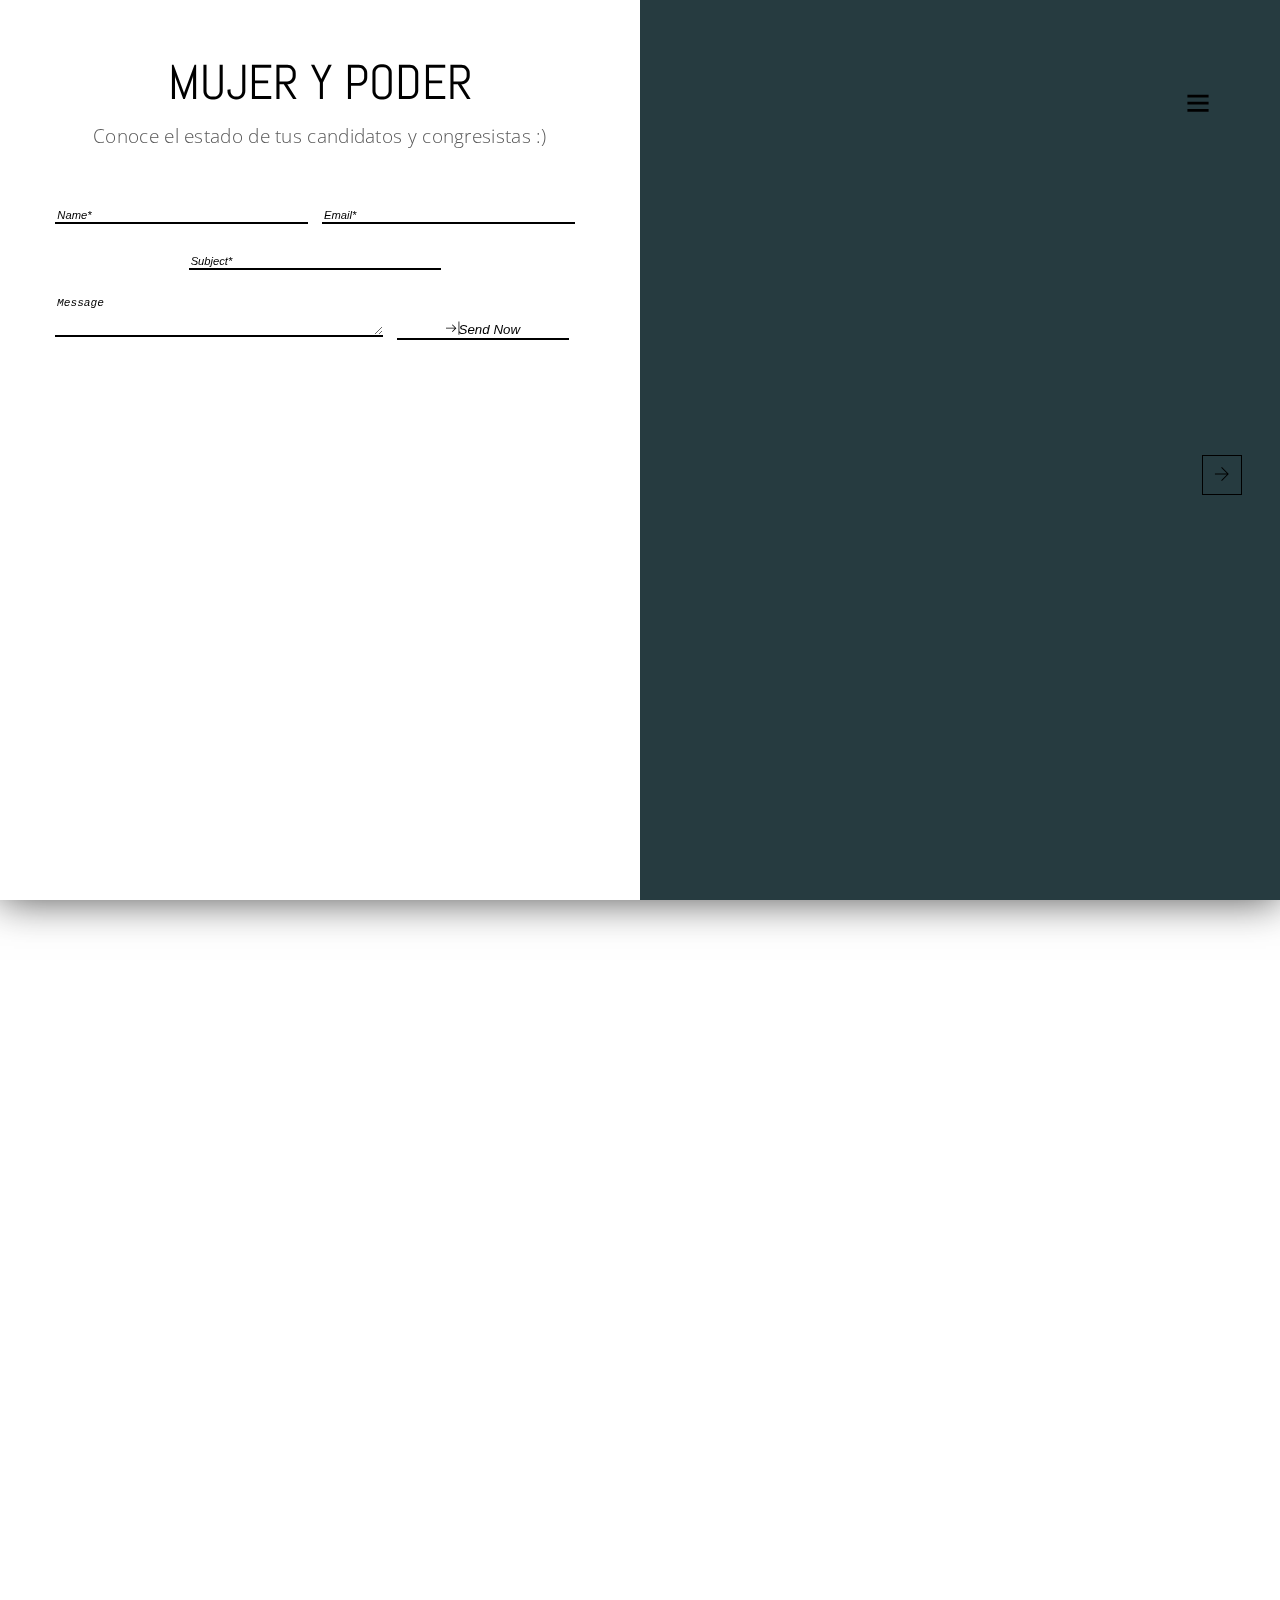
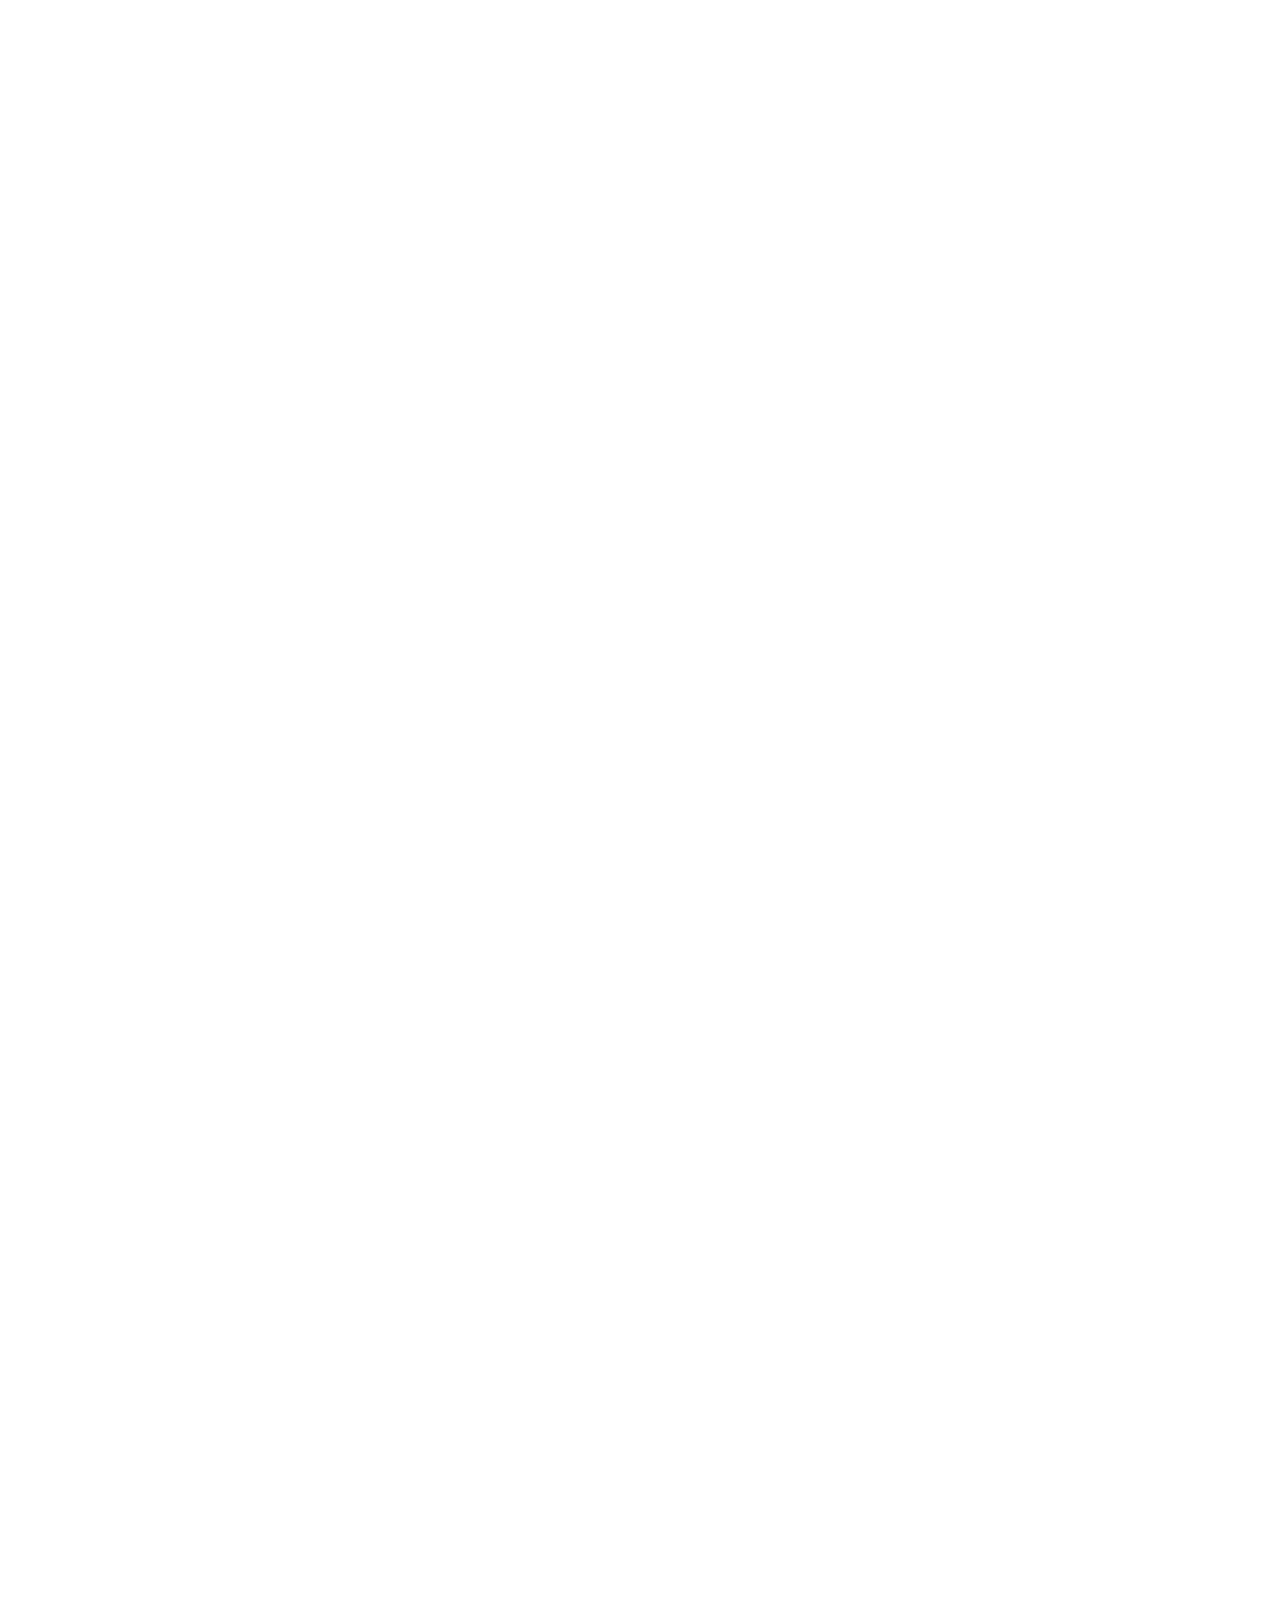
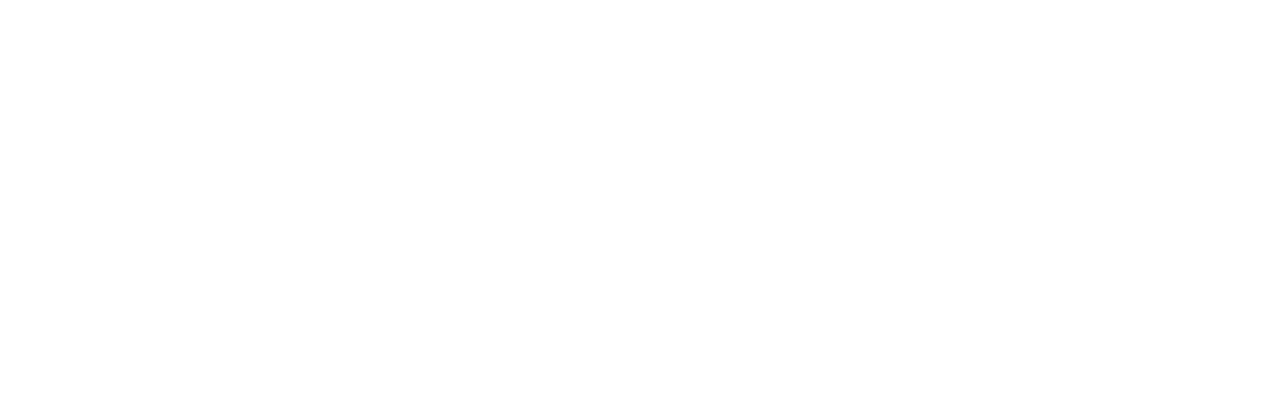
==== index.html @ d94c5324 "subiendo el proyecto total" ====
<!doctype html>
<html lang="en" class="no-js">

<!-- Mirrored from demos.jeweltheme.com/mama/default/index.html by HTTrack Website Copier/3.x [XR&CO'2014], Sat, 04 Mar 2017 20:06:54 GMT -->
<head>
	<meta charset="UTF-8">
	<title>Mujer y Poder</title>

	<meta name="description" content="Mama OnePage HTML Template by Jewel Theme" >

	<meta name="author" content="Jewel Theme">

	<meta name="viewport" content="width=device-width, initial-scale=1">

	<!-- Import Themify icon Style -->
	<link href="assets/css/themify-icons.css" rel="stylesheet">

	<link rel="stylesheet" href="assets/css/style.css"> <!-- Resource style -->

	<link rel="stylesheet" href="assets/css/headlines.css"> <!-- Resource style -->

	<link rel="stylesheet" href="assets/css/menu.css">

	<link rel="stylesheet" href="assets/css/animsition.min.css">

	<link rel="stylesheet" href="assets/css/responsive.css">

    <link rel="stylesheet" href="assets/css/awwwards.css">

	<!--[if lt IE 8]><!-->
	<link rel="stylesheet" href="assets/css/ie7/ie7.css">
	<!--<![endif]-->

	<!--- Favicons -->
	<link rel="shortcut icon" href="favicon.png">
	<link rel="apple-touch-icon" href="apple-touch-icon.png">
	<link rel="apple-touch-icon" sizes="72x72" href="apple-touch-icon-72x72.png">
	<link rel="apple-touch-icon" sizes="114x114" href="apple-touch-icon-114x114.png">
	<!--[if IE]>
      <script src="http://html5shiv-printshiv.googlecode.com/svn/trunk/html5shiv-printshiv.js"></script>

      <![endif]-->


  </head>
  <body class="homepage">

   

  	<div class="container index-page">
  		<div class="wrapper"><!-- wrapper needed for scroll -->
  			<div class="main clearfix">
  				<div class="column">
  					<p><button id="trigger-overlay" class="showMenu"><span class="ti-menu"></span></button></p>
  				</div>

  				<div class="overlay overlay-genie" data-steps="m 701.56545,809.01175 35.16718,0 0,19.68384 -35.16718,0 z;m 698.9986,728.03569 41.23353,0 -3.41953,77.8735 -34.98557,0 z;m 687.08153,513.78234 53.1506,0 C 738.0505,683.9161 737.86917,503.34193 737.27015,806 l -35.90067,0 c -7.82727,-276.34892 -2.06916,-72.79261 -14.28795,-292.21766 z;m 403.87105,257.94772 566.31246,2.93091 C 923.38284,513.78233 738.73561,372.23931 737.27015,806 l -35.90067,0 C 701.32034,404.49318 455.17312,480.07689 403.87105,257.94772 z;M 51.871052,165.94772 1362.1835,168.87863 C 1171.3828,653.78233 738.73561,372.23931 737.27015,806 l -35.90067,0 C 701.32034,404.49318 31.173122,513.78234 51.871052,165.94772 z;m 52,26 1364,4 c -12.8007,666.9037 -273.2644,483.78234 -322.7299,776 l -633.90062,0 C 359.32034,432.49318 -6.6979288,733.83462 52,26 z;m 0,0 1439.999975,0 0,805.99999 -1439.999975,0 z">
  					<svg xmlns="http://www.w3.org/2000/svg" width="100%" height="100%" viewBox="0 0 1440 806" preserveAspectRatio="none">
  						<path class="overlay-path" d="m 701.56545,809.01175 35.16718,0 0,19.68384 -35.16718,0 z"/>
  					</svg>
  					<button type="button" class="overlay-close"><span class="ti-close"></span></button>

  					<a href="index.html"><img class="menu-logo" src="images/logo-white.png" data-rjs="3" alt="Site Logo"></a>
  					<nav>
  						<ul>
  							<li><a href="#" id="homelink">Home</a></li>
  							<li><a href="#" id="aboutlink">About</a></li>
  							<li><a href="#" id="serviceslink">Services</a></li>
  							<li><a href="#" id="teamlink">Team</a></li>
  							<li><a href="#" id="portfoliolink">Portfolio</a></li>							
  							<li><a href="#" id="bloglink">Blog</a></li>
                <li><a href="shop.html">Shop</a></li>
  							<li><a href="#" id="contactlink">MUJER Y PODER</a></li>
  						</ul>
  					</nav>
  				</div>
                

  			  				<section id="contact" class="cd-section contact-section">
  					<div class="cd-block">
  						<div class="cd-half-block left-side">
  							<div id="google-map" class="google-map">
  								<div class="map-container">
  									<div id="googleMaps" class="google-map-container"></div>
  								</div><!-- /.map-container -->
  							</div><!-- /#google-map -->
  						</div>

  						<div class="cd-half-block right-side">
  							<h2 class="section-title">MUJER Y PODER</h2>
  							<p class="section-description">Conoce el estado de tus candidatos y congresistas :) </p>
  							<div class="contact-details">
  								<div id="contact-form" class="contact-form">
  									<form action="#" method="post" id="contactform" class="contactform">
  										<input id="author" class="" name="author" type="text" placeholder="Name*" value="" required>
  										<input id="email" class=" pull-right" name="email" type="email" placeholder="Email*" value="" required>
  										<input id="subject" class=" pull-right" name="subject" type="text" placeholder="Subject*" value="" required>
  										<textarea id="message" class="" name="message" placeholder="Message" rows="3" required></textarea>
  										<button name="submit" class="submit-btn" type="submit" id="submit"><span class="ti-shift-right"></span>Send Now</button>
  									</form><!-- /#contactform -->
  								</div><!-- /#leave-contact -->
  							</div><!-- /.contact-details -->

  					
  							
  							

  						</div>
  					</div>
  				</section> <!-- .cd-section -->

  				
  

  				<section id="team" class="cd-section team-section">
  					<div class="cd-block">
  						<div class="cd-half-block left-side"></div>
  						<div class="cd-half-block right-side">
  							<h2 class="section-title">Congresistas Periodo 2016- 2021</h2>
  							<p class="section-description">We respect our work. We never neglect our work. We all have honor of all. We love fun.</p>
  							<div class="team-details">
  								<div class="member">
  									<span class="member-avatar"><img src="images/member/1.jpg" alt="Member Avatar"></span>
  									<h4 class="member-name">Melissa Glave</h4>
  									<span class="member-position">Lead Developer</span>
  								</div><!-- /.member -->
  								<div class="member">
  									<span class="member-avatar"><img src="images/member/2.jpg" alt="Member Avatar"></span>
  									<h4 class="member-name">Luciana Leon</h4>
  									<span class="member-position">Web Designer</span>
  								</div><!-- /.member -->
  							</div><!-- /.about-details -->
  						</div>
  					</div><!-- /#team -->
  				</section> <!-- .cd-section -->


  				<section id="blog" class="cd-section blog-section">
  					<div class="cd-block">
  						<div class="cd-half-block left-side"></div>
  						<div class="cd-half-block right-side">
  							<h2 class="section-title">Ver Datos de Proyectos</h2>
  							<p class="section-description">Check out our latest service and latest update from our blog.  </p>
  							<div class="blog-details">
  								<article class="post type-post">
  									<div class="post-meta">
  										<div class="entry-meta">
  											<div class="entry-date">
  												<time datetime="2015-01-14"><span>22</span> Proy</time>
  											</div>
  										</div><!-- /.entry-meta -->
  									</div><!-- /.post-meta -->
  									<div class="post-content">
  										<h2 class="entry-title"><a href="blog-single.html">Proyectos en Salud</a></h2>
  										<p class="entry-text">MAMA is a creative HTML5 Template for all. You can use this as a portfolio site.</p>
  									</div><!-- /.post-content -->
  								</article><!-- /.post -->

  								<article class="post type-post">
  									<div class="post-meta">
  										<div class="entry-meta">
  											<div class="entry-date">
  												<time datetime="2015-01-14"><span>55</span> Proy</time>
  											</div>
  										</div><!-- /.entry-meta -->
  									</div><!-- /.post-meta -->
  									<div class="post-content">
  										<h2 class="entry-title"><a href="blog-single.html">Proyectos en Educación</a></h2>
  										<p class="entry-text">MAMA HTML5 Template is stunning Designed.</p>
  									</div><!-- /.post-content -->
  								</article><!-- /.post -->
  							</div><!-- /.about-details -->
  						</div>
  					</div><!-- /#blog -->
  				</section> <!-- .cd-section -->


  				<section id="contact" class="cd-section contact-section">
  					<div class="cd-block">
  						<div class="cd-half-block left-side">
  							<div id="google-map" class="google-map">
  								<div class="map-container">
  									<div id="googleMaps" class="google-map-container"></div>
  								</div><!-- /.map-container -->
  							</div><!-- /#google-map -->
  						</div>

  						<div class="cd-half-block right-side">
  							<h2 class="section-title">Contact</h2>
  							<p class="section-description">If you face any problem with MAMA, Please contact Us. We will support you free. </p>
  							<div class="contact-details">
  								<div id="contact-form" class="contact-form">
  									<form action="#" method="post" id="contactform" class="contactform">
  										<input id="author" class="" name="author" type="text" placeholder="Name*" value="" required>
  										<input id="email" class=" pull-right" name="email" type="email" placeholder="Email*" value="" required>
  										<input id="subject" class=" pull-right" name="subject" type="text" placeholder="Subject*" value="" required>
  										<textarea id="message" class="" name="message" placeholder="Message" rows="3" required></textarea>
  										<button name="submit" class="submit-btn" type="submit" id="submit"><span class="ti-shift-right"></span>Send Now</button>
  									</form><!-- /#contactform -->
  								</div><!-- /#leave-contact -->
  							</div><!-- /.contact-details -->

  							<div class="address-details">
  								<div class="item">
  									<div class="contact-icon">
  										<span class="ti-direction-alt"></span>
  									</div><!-- /.contact-icon -->
  									<address>
  										<p class="street-address">121 King Street Melbourne VIC 3000 Austra+98lia</p>
  									</address>
  								</div>
  								<div class="item">
  									<div class="contact-icon">
  										<span class="ti-mobile"></span>
  									</div><!-- /.contact-icon -->
  									<div class="mobile">
  										<span class="mobile-no">+91 9749 976</span>
  									</div><!-- /.mobile -->
  								</div>
  								<div class="item">
  									<ul class="social-list">
  										<li><a class="facebook" href="#"><i class="ti-facebook"></i></a></li>
  										<li><a class="twitter" href="#"><i class="ti-twitter"></i></a></li>
  										<li><a class="linkedin" href="#"><i class="ti-linkedin"></i></a></li>
  										<li><a class="dribbble" href="#"><i class="ti-dribbble"></i></a></li>
  									</ul><!-- /.social-list -->			
  								</div>
  							</div><!-- /.address-details -->
  							
  							<footer class="contact-bottom">
  								<div class="copy-right">
  									&copy; <a href="#">Mama</a> 2015 - All Reserves. Developed by <a href="#">Jewel Theme</a>
  								</div>
  								<div class="page-link">
  									<ul class="pagination">
  										<a href="#home-section">Home</a>
  										<a href="#about">About</a>
  										<a href="#blog">Blog</a>
  									</ul><!-- /.pagination -->
  								</div><!-- /.page-link -->
  							</footer><!-- /.contact-bottom -->

  						</div>
  					</div>
  				</section> <!-- .cd-section -->
  			</div><!-- /main -->
  		</div><!-- wrapper -->
  	</div><!-- /container -->


  	<nav>
  		<ul class="cd-vertical-nav">
  			<li><a href="#0" class="cd-prev inactive"><span class="ti-arrow-right"></span></a></li>
  			<li><a href="#0" class="cd-next"><span class="ti-arrow-right"></span></a></li>
  		</ul>
  	</nav> <!-- .cd-vertical-nav -->

  	<!-- Include modernizr-2.8.3.min.js -->
  	<script src="assets/js/modernizr-2.8.3.min.js"></script>

  	<!-- Include jquery.min.js plugin -->
  	<script src="assets/js/jquery-2.1.3.min.js"></script>

  	<!-- Google Maps Script -->
  	<script src="http://maps.google.com/maps/api/js?sensor=true"></script>

  	<!-- Gmap3.js For Static Maps -->
  	<script src="assets/js/gmap3.js"></script>

  	<script src="assets/js/plugins.js"></script>

  	<script src="assets/js/snap.svg-min.js"></script>

  	<script src="assets/js/main.js"></script>


  	<script type="text/javascript">

  		/*---------------------- Retina -------------------------*/

      // Spoof the browser into thinking it is Retina
      // comment the next line out to make sure it works without retina
      window.devicePixelRatio = 2;

      $(document).ready(function() {


      	$('#go-to-next').on('click', function(event) {	      	
      		event.preventDefault();
      		$.scrollTo($(".about-section"), {
      			axis : 'y',
      			duration : 500
      		});

      		// var full_url = this.href;
      		// var parts = full_url.split("#");
      		// var trgt = parts[1];
      		// var target_offset = $("#"+trgt).offset();
      		// var target_top = target_offset.top;

		      	//$('html, body').animate({scrollTop:target_top}, 100);
		      	return false;
		      });
      });


      function isMobile() { 
      	return ('ontouchstart' in document.documentElement);
      }

      function init_gmap() {
      	if ( typeof google == 'undefined' ) return;
      	var options = {
      		center: [-37.817331, 144.955652],
      		zoom: 15,
      		mapTypeControl: true,
      		mapTypeControlOptions: {
      			style: google.maps.MapTypeControlStyle.DROPDOWN_MENU
      		},
      		navigationControl: true,
      		scrollwheel: false,
      		streetViewControl: true
      	}

      	if (isMobile()) {
      		options.draggable = false;
      	}

      	$('#googleMaps').gmap3({
      		map: {
      			options: options
      		},
      		marker: {
      			latLng: [-37.817331, 144.955652],
      			options: { icon: 'images/mapicon.png' }
      		}
      	});
      }

      init_gmap();


//       (function($) { 

//       	"use strict";
//       	$(document).ready(function() {  		

//       		$(".animsition").animsition({			  
//       			inClass               :   'fade-in',
//       			outClass              :   'fade-out',
//       			inDuration            :    800,
//       			outDuration           :    800,
//       			linkElement           :   '.animsition-link', 
// 						// e.g. linkElement   :   'a:not([target="_blank"]):not([href^=#])'
// 						loading               :    true,
// 						loadingParentElement  :   'body', //animsition wrapper element
// 						loadingClass          :   'animsition-loading',
// 						unSupportCss          : [ 'animation-duration',
// 						'-webkit-animation-duration',
// 						'-o-animation-duration'
// 						],
// 						//"unSupportCss" option allows you to disable the "animsition" in case the css property in the array is not supported by your browser. 
// 						//The default setting is to disable the "animsition" in a browser that does not support "animation-duration".

// 						overlay               :   false,				
// 						overlayClass          :   'animsition-overlay-slide',
// 						overlayParentElement  :   'body'
// 					});
// });  
// })(jQuery);

</script>


</body>

<!-- Mirrored from demos.jeweltheme.com/mama/default/index.html by HTTrack Website Copier/3.x [XR&CO'2014], Sat, 04 Mar 2017 20:07:11 GMT -->
</html>
---- assets/css/themify-icons.css ----
@font-face {
	font-family: 'themify';
	src:url('../fonts/themify9f24.eot?-fvbane');
	src:url('../fonts/themifyd41d.eot?#iefix-fvbane') format('embedded-opentype'),
		url('../fonts/themify9f24.woff?-fvbane') format('woff'),
		url('../fonts/themify9f24.ttf?-fvbane') format('truetype'),
		url('../fonts/themify9f24.svg?-fvbane#themify') format('svg');
	font-weight: normal;
	font-style: normal;
}

[class^="ti-"], [class*=" ti-"] {
	font-family: 'themify';
	speak: none;
	font-style: normal;
	font-weight: normal;
	font-variant: normal;
	text-transform: none;
	line-height: 1;

	/* Better Font Rendering =========== */
	-webkit-font-smoothing: antialiased;
	-moz-osx-font-smoothing: grayscale;
}

.ti-wand:before {
	content: "\e600";
}
.ti-volume:before {
	content: "\e601";
}
.ti-user:before {
	content: "\e602";
}
.ti-unlock:before {
	content: "\e603";
}
.ti-unlink:before {
	content: "\e604";
}
.ti-trash:before {
	content: "\e605";
}
.ti-thought:before {
	content: "\e606";
}
.ti-target:before {
	content: "\e607";
}
.ti-tag:before {
	content: "\e608";
}
.ti-tablet:before {
	content: "\e609";
}
.ti-star:before {
	content: "\e60a";
}
.ti-spray:before {
	content: "\e60b";
}
.ti-signal:before {
	content: "\e60c";
}
.ti-shopping-cart:before {
	content: "\e60d";
}
.ti-shopping-cart-full:before {
	content: "\e60e";
}
.ti-settings:before {
	content: "\e60f";
}
.ti-search:before {
	content: "\e610";
}
.ti-zoom-in:before {
	content: "\e611";
}
.ti-zoom-out:before {
	content: "\e612";
}
.ti-cut:before {
	content: "\e613";
}
.ti-ruler:before {
	content: "\e614";
}
.ti-ruler-pencil:before {
	content: "\e615";
}
.ti-ruler-alt:before {
	content: "\e616";
}
.ti-bookmark:before {
	content: "\e617";
}
.ti-bookmark-alt:before {
	content: "\e618";
}
.ti-reload:before {
	content: "\e619";
}
.ti-plus:before {
	content: "\e61a";
}
.ti-pin:before {
	content: "\e61b";
}
.ti-pencil:before {
	content: "\e61c";
}
.ti-pencil-alt:before {
	content: "\e61d";
}
.ti-paint-roller:before {
	content: "\e61e";
}
.ti-paint-bucket:before {
	content: "\e61f";
}
.ti-na:before {
	content: "\e620";
}
.ti-mobile:before {
	content: "\e621";
}
.ti-minus:before {
	content: "\e622";
}
.ti-medall:before {
	content: "\e623";
}
.ti-medall-alt:before {
	content: "\e624";
}
.ti-marker:before {
	content: "\e625";
}
.ti-marker-alt:before {
	content: "\e626";
}
.ti-arrow-up:before {
	content: "\e627";
}
.ti-arrow-right:before {
	content: "\e628";
}
.ti-arrow-left:before {
	content: "\e629";
}
.ti-arrow-down:before {
	content: "\e62a";
}
.ti-lock:before {
	content: "\e62b";
}
.ti-location-arrow:before {
	content: "\e62c";
}
.ti-link:before {
	content: "\e62d";
}
.ti-layout:before {
	content: "\e62e";
}
.ti-layers:before {
	content: "\e62f";
}
.ti-layers-alt:before {
	content: "\e630";
}
.ti-key:before {
	content: "\e631";
}
.ti-import:before {
	content: "\e632";
}
.ti-image:before {
	content: "\e633";
}
.ti-heart:before {
	content: "\e634";
}
.ti-heart-broken:before {
	content: "\e635";
}
.ti-hand-stop:before {
	content: "\e636";
}
.ti-hand-open:before {
	content: "\e637";
}
.ti-hand-drag:before {
	content: "\e638";
}
.ti-folder:before {
	content: "\e639";
}
.ti-flag:before {
	content: "\e63a";
}
.ti-flag-alt:before {
	content: "\e63b";
}
.ti-flag-alt-2:before {
	content: "\e63c";
}
.ti-eye:before {
	content: "\e63d";
}
.ti-export:before {
	content: "\e63e";
}
.ti-exchange-vertical:before {
	content: "\e63f";
}
.ti-desktop:before {
	content: "\e640";
}
.ti-cup:before {
	content: "\e641";
}
.ti-crown:before {
	content: "\e642";
}
.ti-comments:before {
	content: "\e643";
}
.ti-comment:before {
	content: "\e644";
}
.ti-comment-alt:before {
	content: "\e645";
}
.ti-close:before {
	content: "\e646";
}
.ti-clip:before {
	content: "\e647";
}
.ti-angle-up:before {
	content: "\e648";
}
.ti-angle-right:before {
	content: "\e649";
}
.ti-angle-left:before {
	content: "\e64a";
}
.ti-angle-down:before {
	content: "\e64b";
}
.ti-check:before {
	content: "\e64c";
}
.ti-check-box:before {
	content: "\e64d";
}
.ti-camera:before {
	content: "\e64e";
}
.ti-announcement:before {
	content: "\e64f";
}
.ti-brush:before {
	content: "\e650";
}
.ti-briefcase:before {
	content: "\e651";
}
.ti-bolt:before {
	content: "\e652";
}
.ti-bolt-alt:before {
	content: "\e653";
}
.ti-blackboard:before {
	content: "\e654";
}
.ti-bag:before {
	content: "\e655";
}
.ti-move:before {
	content: "\e656";
}
.ti-arrows-vertical:before {
	content: "\e657";
}
.ti-arrows-horizontal:before {
	content: "\e658";
}
.ti-fullscreen:before {
	content: "\e659";
}
.ti-arrow-top-right:before {
	content: "\e65a";
}
.ti-arrow-top-left:before {
	content: "\e65b";
}
.ti-arrow-circle-up:before {
	content: "\e65c";
}
.ti-arrow-circle-right:before {
	content: "\e65d";
}
.ti-arrow-circle-left:before {
	content: "\e65e";
}
.ti-arrow-circle-down:before {
	content: "\e65f";
}
.ti-angle-double-up:before {
	content: "\e660";
}
.ti-angle-double-right:before {
	content: "\e661";
}
.ti-angle-double-left:before {
	content: "\e662";
}
.ti-angle-double-down:before {
	content: "\e663";
}
.ti-zip:before {
	content: "\e664";
}
.ti-world:before {
	content: "\e665";
}
.ti-wheelchair:before {
	content: "\e666";
}
.ti-view-list:before {
	content: "\e667";
}
.ti-view-list-alt:before {
	content: "\e668";
}
.ti-view-grid:before {
	content: "\e669";
}
.ti-uppercase:before {
	content: "\e66a";
}
.ti-upload:before {
	content: "\e66b";
}
.ti-underline:before {
	content: "\e66c";
}
.ti-truck:before {
	content: "\e66d";
}
.ti-timer:before {
	content: "\e66e";
}
.ti-ticket:before {
	content: "\e66f";
}
.ti-thumb-up:before {
	content: "\e670";
}
.ti-thumb-down:before {
	content: "\e671";
}
.ti-text:before {
	content: "\e672";
}
.ti-stats-up:before {
	content: "\e673";
}
.ti-stats-down:before {
	content: "\e674";
}
.ti-split-v:before {
	content: "\e675";
}
.ti-split-h:before {
	content: "\e676";
}
.ti-smallcap:before {
	content: "\e677";
}
.ti-shine:before {
	content: "\e678";
}
.ti-shift-right:before {
	content: "\e679";
}
.ti-shift-left:before {
	content: "\e67a";
}
.ti-shield:before {
	content: "\e67b";
}
.ti-notepad:before {
	content: "\e67c";
}
.ti-server:before {
	content: "\e67d";
}
.ti-quote-right:before {
	content: "\e67e";
}
.ti-quote-left:before {
	content: "\e67f";
}
.ti-pulse:before {
	content: "\e680";
}
.ti-printer:before {
	content: "\e681";
}
.ti-power-off:before {
	content: "\e682";
}
.ti-plug:before {
	content: "\e683";
}
.ti-pie-chart:before {
	content: "\e684";
}
.ti-paragraph:before {
	content: "\e685";
}
.ti-panel:before {
	content: "\e686";
}
.ti-package:before {
	content: "\e687";
}
.ti-music:before {
	content: "\e688";
}
.ti-music-alt:before {
	content: "\e689";
}
.ti-mouse:before {
	content: "\e68a";
}
.ti-mouse-alt:before {
	content: "\e68b";
}
.ti-money:before {
	content: "\e68c";
}
.ti-microphone:before {
	content: "\e68d";
}
.ti-menu:before {
	content: "\e68e";
}
.ti-menu-alt:before {
	content: "\e68f";
}
.ti-map:before {
	content: "\e690";
}
.ti-map-alt:before {
	content: "\e691";
}
.ti-loop:before {
	content: "\e692";
}
.ti-location-pin:before {
	content: "\e693";
}
.ti-list:before {
	content: "\e694";
}
.ti-light-bulb:before {
	content: "\e695";
}
.ti-Italic:before {
	content: "\e696";
}
.ti-info:before {
	content: "\e697";
}
.ti-infinite:before {
	content: "\e698";
}
.ti-id-badge:before {
	content: "\e699";
}
.ti-hummer:before {
	content: "\e69a";
}
.ti-home:before {
	content: "\e69b";
}
.ti-help:before {
	content: "\e69c";
}
.ti-headphone:before {
	content: "\e69d";
}
.ti-harddrives:before {
	content: "\e69e";
}
.ti-harddrive:before {
	content: "\e69f";
}
.ti-gift:before {
	content: "\e6a0";
}
.ti-game:before {
	content: "\e6a1";
}
.ti-filter:before {
	content: "\e6a2";
}
.ti-files:before {
	content: "\e6a3";
}
.ti-file:before {
	content: "\e6a4";
}
.ti-eraser:before {
	content: "\e6a5";
}
.ti-envelope:before {
	content: "\e6a6";
}
.ti-download:before {
	content: "\e6a7";
}
.ti-direction:before {
	content: "\e6a8";
}
.ti-direction-alt:before {
	content: "\e6a9";
}
.ti-dashboard:before {
	content: "\e6aa";
}
.ti-control-stop:before {
	content: "\e6ab";
}
.ti-control-shuffle:before {
	content: "\e6ac";
}
.ti-control-play:before {
	content: "\e6ad";
}
.ti-control-pause:before {
	content: "\e6ae";
}
.ti-control-forward:before {
	content: "\e6af";
}
.ti-control-backward:before {
	content: "\e6b0";
}
.ti-cloud:before {
	content: "\e6b1";
}
.ti-cloud-up:before {
	content: "\e6b2";
}
.ti-cloud-down:before {
	content: "\e6b3";
}
.ti-clipboard:before {
	content: "\e6b4";
}
.ti-car:before {
	content: "\e6b5";
}
.ti-calendar:before {
	content: "\e6b6";
}
.ti-book:before {
	content: "\e6b7";
}
.ti-bell:before {
	content: "\e6b8";
}
.ti-basketball:before {
	content: "\e6b9";
}
.ti-bar-chart:before {
	content: "\e6ba";
}
.ti-bar-chart-alt:before {
	content: "\e6bb";
}
.ti-back-right:before {
	content: "\e6bc";
}
.ti-back-left:before {
	content: "\e6bd";
}
.ti-arrows-corner:before {
	content: "\e6be";
}
.ti-archive:before {
	content: "\e6bf";
}
.ti-anchor:before {
	content: "\e6c0";
}
.ti-align-right:before {
	content: "\e6c1";
}
.ti-align-left:before {
	content: "\e6c2";
}
.ti-align-justify:before {
	content: "\e6c3";
}
.ti-align-center:before {
	content: "\e6c4";
}
.ti-alert:before {
	content: "\e6c5";
}
.ti-alarm-clock:before {
	content: "\e6c6";
}
.ti-agenda:before {
	content: "\e6c7";
}
.ti-write:before {
	content: "\e6c8";
}
.ti-window:before {
	content: "\e6c9";
}
.ti-widgetized:before {
	content: "\e6ca";
}
.ti-widget:before {
	content: "\e6cb";
}
.ti-widget-alt:before {
	content: "\e6cc";
}
.ti-wallet:before {
	content: "\e6cd";
}
.ti-video-clapper:before {
	content: "\e6ce";
}
.ti-video-camera:before {
	content: "\e6cf";
}
.ti-vector:before {
	content: "\e6d0";
}
.ti-themify-logo:before {
	content: "\e6d1";
}
.ti-themify-favicon:before {
	content: "\e6d2";
}
.ti-themify-favicon-alt:before {
	content: "\e6d3";
}
.ti-support:before {
	content: "\e6d4";
}
.ti-stamp:before {
	content: "\e6d5";
}
.ti-split-v-alt:before {
	content: "\e6d6";
}
.ti-slice:before {
	content: "\e6d7";
}
.ti-shortcode:before {
	content: "\e6d8";
}
.ti-shift-right-alt:before {
	content: "\e6d9";
}
.ti-shift-left-alt:before {
	content: "\e6da";
}
.ti-ruler-alt-2:before {
	content: "\e6db";
}
.ti-receipt:before {
	content: "\e6dc";
}
.ti-pin2:before {
	content: "\e6dd";
}
.ti-pin-alt:before {
	content: "\e6de";
}
.ti-pencil-alt2:before {
	content: "\e6df";
}
.ti-palette:before {
	content: "\e6e0";
}
.ti-more:before {
	content: "\e6e1";
}
.ti-more-alt:before {
	content: "\e6e2";
}
.ti-microphone-alt:before {
	content: "\e6e3";
}
.ti-magnet:before {
	content: "\e6e4";
}
.ti-line-double:before {
	content: "\e6e5";
}
.ti-line-dotted:before {
	content: "\e6e6";
}
.ti-line-dashed:before {
	content: "\e6e7";
}
.ti-layout-width-full:before {
	content: "\e6e8";
}
.ti-layout-width-default:before {
	content: "\e6e9";
}
.ti-layout-width-default-alt:before {
	content: "\e6ea";
}
.ti-layout-tab:before {
	content: "\e6eb";
}
.ti-layout-tab-window:before {
	content: "\e6ec";
}
.ti-layout-tab-v:before {
	content: "\e6ed";
}
.ti-layout-tab-min:before {
	content: "\e6ee";
}
.ti-layout-slider:before {
	content: "\e6ef";
}
.ti-layout-slider-alt:before {
	content: "\e6f0";
}
.ti-layout-sidebar-right:before {
	content: "\e6f1";
}
.ti-layout-sidebar-none:before {
	content: "\e6f2";
}
.ti-layout-sidebar-left:before {
	content: "\e6f3";
}
.ti-layout-placeholder:before {
	content: "\e6f4";
}
.ti-layout-menu:before {
	content: "\e6f5";
}
.ti-layout-menu-v:before {
	content: "\e6f6";
}
.ti-layout-menu-separated:before {
	content: "\e6f7";
}
.ti-layout-menu-full:before {
	content: "\e6f8";
}
.ti-layout-media-right-alt:before {
	content: "\e6f9";
}
.ti-layout-media-right:before {
	content: "\e6fa";
}
.ti-layout-media-overlay:before {
	content: "\e6fb";
}
.ti-layout-media-overlay-alt:before {
	content: "\e6fc";
}
.ti-layout-media-overlay-alt-2:before {
	content: "\e6fd";
}
.ti-layout-media-left-alt:before {
	content: "\e6fe";
}
.ti-layout-media-left:before {
	content: "\e6ff";
}
.ti-layout-media-center-alt:before {
	content: "\e700";
}
.ti-layout-media-center:before {
	content: "\e701";
}
.ti-layout-list-thumb:before {
	content: "\e702";
}
.ti-layout-list-thumb-alt:before {
	content: "\e703";
}
.ti-layout-list-post:before {
	content: "\e704";
}
.ti-layout-list-large-image:before {
	content: "\e705";
}
.ti-layout-line-solid:before {
	content: "\e706";
}
.ti-layout-grid4:before {
	content: "\e707";
}
.ti-layout-grid3:before {
	content: "\e708";
}
.ti-layout-grid2:before {
	content: "\e709";
}
.ti-layout-grid2-thumb:before {
	content: "\e70a";
}
.ti-layout-cta-right:before {
	content: "\e70b";
}
.ti-layout-cta-left:before {
	content: "\e70c";
}
.ti-layout-cta-center:before {
	content: "\e70d";
}
.ti-layout-cta-btn-right:before {
	content: "\e70e";
}
.ti-layout-cta-btn-left:before {
	content: "\e70f";
}
.ti-layout-column4:before {
	content: "\e710";
}
.ti-layout-column3:before {
	content: "\e711";
}
.ti-layout-column2:before {
	content: "\e712";
}
.ti-layout-accordion-separated:before {
	content: "\e713";
}
.ti-layout-accordion-merged:before {
	content: "\e714";
}
.ti-layout-accordion-list:before {
	content: "\e715";
}
.ti-ink-pen:before {
	content: "\e716";
}
.ti-info-alt:before {
	content: "\e717";
}
.ti-help-alt:before {
	content: "\e718";
}
.ti-headphone-alt:before {
	content: "\e719";
}
.ti-hand-point-up:before {
	content: "\e71a";
}
.ti-hand-point-right:before {
	content: "\e71b";
}
.ti-hand-point-left:before {
	content: "\e71c";
}
.ti-hand-point-down:before {
	content: "\e71d";
}
.ti-gallery:before {
	content: "\e71e";
}
.ti-face-smile:before {
	content: "\e71f";
}
.ti-face-sad:before {
	content: "\e720";
}
.ti-credit-card:before {
	content: "\e721";
}
.ti-control-skip-forward:before {
	content: "\e722";
}
.ti-control-skip-backward:before {
	content: "\e723";
}
.ti-control-record:before {
	content: "\e724";
}
.ti-control-eject:before {
	content: "\e725";
}
.ti-comments-smiley:before {
	content: "\e726";
}
.ti-brush-alt:before {
	content: "\e727";
}
.ti-youtube:before {
	content: "\e728";
}
.ti-vimeo:before {
	content: "\e729";
}
.ti-twitter:before {
	content: "\e72a";
}
.ti-time:before {
	content: "\e72b";
}
.ti-tumblr:before {
	content: "\e72c";
}
.ti-skype:before {
	content: "\e72d";
}
.ti-share:before {
	content: "\e72e";
}
.ti-share-alt:before {
	content: "\e72f";
}
.ti-rocket:before {
	content: "\e730";
}
.ti-pinterest:before {
	content: "\e731";
}
.ti-new-window:before {
	content: "\e732";
}
.ti-microsoft:before {
	content: "\e733";
}
.ti-list-ol:before {
	content: "\e734";
}
.ti-linkedin:before {
	content: "\e735";
}
.ti-layout-sidebar-2:before {
	content: "\e736";
}
.ti-layout-grid4-alt:before {
	content: "\e737";
}
.ti-layout-grid3-alt:before {
	content: "\e738";
}
.ti-layout-grid2-alt:before {
	content: "\e739";
}
.ti-layout-column4-alt:before {
	content: "\e73a";
}
.ti-layout-column3-alt:before {
	content: "\e73b";
}
.ti-layout-column2-alt:before {
	content: "\e73c";
}
.ti-instagram:before {
	content: "\e73d";
}
.ti-google:before {
	content: "\e73e";
}
.ti-github:before {
	content: "\e73f";
}
.ti-flickr:before {
	content: "\e740";
}
.ti-facebook:before {
	content: "\e741";
}
.ti-dropbox:before {
	content: "\e742";
}
.ti-dribbble:before {
	content: "\e743";
}
.ti-apple:before {
	content: "\e744";
}
.ti-android:before {
	content: "\e745";
}
.ti-save:before {
	content: "\e746";
}
.ti-save-alt:before {
	content: "\e747";
}
.ti-yahoo:before {
	content: "\e748";
}
.ti-wordpress:before {
	content: "\e749";
}
.ti-vimeo-alt:before {
	content: "\e74a";
}
.ti-twitter-alt:before {
	content: "\e74b";
}
.ti-tumblr-alt:before {
	content: "\e74c";
}
.ti-trello:before {
	content: "\e74d";
}
.ti-stack-overflow:before {
	content: "\e74e";
}
.ti-soundcloud:before {
	content: "\e74f";
}
.ti-sharethis:before {
	content: "\e750";
}
.ti-sharethis-alt:before {
	content: "\e751";
}
.ti-reddit:before {
	content: "\e752";
}
.ti-pinterest-alt:before {
	content: "\e753";
}
.ti-microsoft-alt:before {
	content: "\e754";
}
.ti-linux:before {
	content: "\e755";
}
.ti-jsfiddle:before {
	content: "\e756";
}
.ti-joomla:before {
	content: "\e757";
}
.ti-html5:before {
	content: "\e758";
}
.ti-flickr-alt:before {
	content: "\e759";
}
.ti-email:before {
	content: "\e75a";
}
.ti-drupal:before {
	content: "\e75b";
}
.ti-dropbox-alt:before {
	content: "\e75c";
}
.ti-css3:before {
	content: "\e75d";
}
.ti-rss:before {
	content: "\e75e";
}
.ti-rss-alt:before {
	content: "\e75f";
}
---- assets/css/style.css ----
/* This css file is to over write bootstarp css
---------------------------------------------------------------------- */
/*
Theme Name: Mama
Theme URI: http://demos.jeweltheme.com/mama
Author: Jeweltheme
Author URI: http://jeweltheme.com/
Description: Mama OnePage HTML Template by Jewel Theme
Version: 1.9.0
License: GNU General Public License v2 or later
License URI: http://www.gnu.org/licenses/gpl-2.0.html
Tags: html, themplate, mama, jeweltheme, business
*---------------------------------------------------------------------- */



/*---------------------------------------------------------------------- /
Table of Contents 
------------------------------------------------------------------------ /

* 1 - Google Font
* 2 - General Styles
*   2.1 - Headings 
*   2.2 - Title Related  
*   2.3 - Isotope Items Filter
*   2.4 - Buttons
*   2.5 - Forms
*   2.6 - Social Area
* 3 - Index Page
*   3.1 - Slider Section
*   3.2 - Our Services
*   3.3 - Our Craft

------------------------------------------------------------------------ /
Table of Contents End
------------------------------------------------------------------------*/

/* 1 - Google Font
------------------------------------------------------------------------*/
@import url(http://fonts.googleapis.com/css?family=Abel);
@import url(http://fonts.googleapis.com/css?family=Open+Sans:400,300,700);

/* 1 - Google Font End 
------------------------------------------------------------------------*/


/* 2 - General styles
---------------------------------------------------------------------- */
html,
body {
  font-family: 'Abel', 'Open Sans', sans-serif;
  font-size: 16px;
  -webkit-font-smoothing: antialiased;
  -moz-font-smoothing: antialiased;
  -ms-font-smoothing: antialiased;
  -0-font-smoothing: antialiased;
}

body::before {
  /* never visible - this is used in jQuery to check the current MQ */
  content: 'mobile';
  display: none;
}
*, 
*::after, *::before {
  -webkit-box-sizing: border-box;
  -moz-box-sizing: border-box;
  box-sizing: border-box;
}

* {
  -webkit-box-sizing: border-box; 
  -moz-box-sizing:    border-box;
  -ms-box-sizing: border-box; 
  -0-box-sizing: border-box;   
  box-sizing:        border-box;   
}
a {
  text-decoration: none;
  -webkit-transition: all .25s ease;
  -moz-transition: all .25s ease;
  -ms-transition: all .25s ease;
  -o-transition: all .25s ease;
  transition: all .25s ease;
}
a:focus {
  outline:none;
  outline-offset:0;
}
p {
  color: #000000;
  font-size: 1em;
  line-height: 25px;
  font-family: 'Open Sans';
  margin: 0px;

  -webkit-transition: all .25s ease;
  -moz-transition: all .25s ease;
  -ms-transition: all .25s ease;
  -o-transition: all .25s ease;
  transition: all .25s ease;
}
ul {
  margin: 0px;
  padding: 0px;
}
li {
  display: inline-block;
  margin: 0px;
  padding: 0px;
  list-style: none;

  -webkit-transition: all .25s ease;
  -moz-transition: all .25s ease;
  -ms-transition: all .25s ease;
  -o-transition: all .25s ease;
  transition: all .25s ease;
}
img {
  max-width: 100%;
  height: auto;
}

/* 2.1 --------- Headings ------------- */

h1 {
  font-size: 2.75em;
}
h2 {
  font-size: 2.18em;
}
h3 {
  font-size: 1.75em;
}
h4 {
  font-size: 1.375em;
}
h5 {
  font-size: 1.125em;
}
h6 {
  font-size: 1em;
}
h1,h2,h3,h4,h5,h6 {
  margin: 0px;
  padding: 0px;
}

/* -------------------------------- 

Main Components 

-------------------------------- */
.site-logo {
  padding-top: 100px;
}
.menu-logo{
  padding-top: 43px;
  position: absolute;
  margin-top: 3%;
  left: 50%;
  max-width: 100px;
  width: auto;
  margin-left: -48px;
  -webkit-transition-delay: 0.3s;
  transition-delay: 0.3s;
}
.main-title {
  color: #000000;
  font-weight: 400;
  padding-top: 405px;
  text-transform: capitalize;
}

.cd-section h1 {
  position: relative;
  top: 50%;
  text-align: center;
  font-size: 2.6rem;

  -webkit-transform: translateY(-50%);
  -moz-transform: translateY(-50%);
  -ms-transform: translateY(-50%);
  -o-transform: translateY(-50%);
  transform: translateY(-50%);

  -webkit-font-smoothing: antialiased;
  -moz-osx-font-smoothing: grayscale;
}

.sub-title {
  color: #151515;
  font-size: 25px;
  font-family: 'Open Sans';
  font-weight: 300;
  letter-spacing: 2.5px;
  margin-top: -185px;
  text-transform: uppercase;
}
.cd-block, .cd-half-block {
  -webkit-transform: translateZ(0);
  -moz-transform: translateZ(0);
  -ms-transform: translateZ(0);
  -o-transform: translateZ(0);
  transform: translateZ(0);

  -webkit-backface-visibility: hidden;
  -moz-backface-visibility: hidden;
  -ms-backface-visibility: hidden;
  -o-backface-visibility: hidden;
  backface-visibility: hidden;
}

.cd-block {
  -webkit-transform-origin: center center;
  -moz-transform-origin: center center;
  -ms-transform-origin: center center;
  -o-transform-origin: center center;
  transform-origin: center center;
}
.cd-section:first-of-type .cd-block {
  visibility: visible;
  height: 100vh;
  text-align: center;
}

.cd-half-block {
  background: #ffffff;
  color: #263b40;
  overflow: auto !important;
}
.cd-half-block:nth-of-type(1) {
  height:100vh;
  background-color: #263b40;
  background-position: center top;
  background-repeat: no-repeat;
}
.cd-half-block:nth-of-type(2) {
  padding: 9% 10% 7% 7%;
}

.section-title {
  color: #000000;
  font-size: 4.06rem;
  font-weight: 400;
  padding-bottom: 30px;
  text-transform: capitalize;
}
.section-description {
  color: #595959;
  font-size: 1.35rem;
  line-height: 37px;
  font-weight: 300;
  letter-spacing: .3px;
  padding-bottom: 85px;
}
.item-title {
  color: #000000;
  display: inline-block;
  font-size: 1.125rem;
  font-family: 'Open Sans';
  font-weight: 700;
  text-transform: uppercase;
  position: relative;
  padding-bottom: 10px;
}
.item-title:before,
.member-name:before {
  content: '';
  bottom: 0px;
  width: 100%;
  height: 2px;
  background-color: #e74c3c;
  left: 0px;
  position: absolute;
}
.item-details {
  color: #000000;
  font-size: 1em;
  padding-top: 16px;
  letter-spacing: .2px;
  word-spacing: .4px;
}

.cd-section:nth-of-type(2) .cd-half-block:first-of-type,
.cd-section:nth-of-type(3) .cd-half-block:first-of-type,
.cd-section:nth-of-type(4) .cd-half-block:first-of-type,
.cd-section:nth-of-type(5) .cd-half-block:first-of-type,
.cd-section:nth-of-type(6) .cd-half-block:first-of-type,
.cd-section:nth-of-type(7) .cd-half-block:first-of-type {
  background-size: cover;
}

.cd-section:nth-of-type(2) .cd-half-block:first-of-type {
  background-image: url("../../images/img-1.jpg");
}
.service-section .cd-half-block:first-of-type {
  background-image: url("../../images/img-2.jpg");
}
.cd-section:nth-of-type(4) .cd-half-block:first-of-type {
  background-image: url("../../images/img-3.jpg");
}
.cd-section:nth-of-type(5) .cd-half-block:first-of-type {
  background-image: url("../../images/img-4.jpg");
}
.cd-section:nth-of-type(6) .cd-half-block:first-of-type {
  background-image: url("../../images/img-5.jpg");
}
.cd-section:nth-of-type(7) .cd-half-block:first-of-type {
  background-image: url("../../images/img-6.jpg");
}
.about-section .right-side,
.service-section .right-side
.about-section .right-side
.about-section .right-side
.about-section .left-side {
  padding: 4%;
  overflow: auto;
}

.cd-vertical-nav {
  position: fixed;
  z-index: 1;
  right: 3%;
  top: 50%;
  bottom: auto;
  text-align: center;
  display: none;

  -webkit-transform: translateY(-50%);
  -moz-transform: translateY(-50%);
  -ms-transform: translateY(-50%);
  -o-transform: translateY(-50%);
  transform: translateY(-50%);
}
.cd-vertical-nav li {
  display: block;
}
.cd-vertical-nav a {
  border: 1px solid #000000;
  color: #000000;
  display: block;
  height: 40px;
  width: 40px;
  line-height: 40px;

  -webkit-transition: opacity 0.2s 0s, visibility 0.2s 0s;
  -moz-transition: opacity 0.2s 0s, visibility 0.2s 0s;
  transition: opacity 0.2s 0s, visibility 0.2s 0s;
}
.cd-vertical-nav a.cd-prev {
  -webkit-transform: rotate(180deg);
  -moz-transform: rotate(180deg);
  -ms-transform: rotate(180deg);
  -o-transform: rotate(180deg);
  transform: rotate(180deg);
  margin-bottom: 10px;
}
.cd-vertical-nav a.inactive {
  visibility: hidden;
  opacity: 0;
  -webkit-transition: opacity 0.2s 0s, visibility 0s 0.2s;
  -moz-transition: opacity 0.2s 0s, visibility 0s 0.2s;
  -ms-transition: opacity 0.2s 0s, visibility 0s 0.2s;
  -o-transition: opacity 0.2s 0s, visibility 0s 0.2s;
  transition: opacity 0.2s 0s, visibility 0s 0.2s;
}
.cd-vertical-nav a.inactive1 {
  visibility: hidden;
  opacity: 0;
  -webkit-transition: opacity 0.01s 0s, visibility 0s 0.01s;
  -moz-transition: opacity 0.01s 0s, visibility 0s 0.01s;
  -ms-transition: opacity 0.01s 0s, visibility 0s 0.01s;
  -o-transition: opacity 0.01s 0s, visibility 0s 0.01s;
  transition: opacity 0.01s 0s, visibility 0s 0.01s;
}

/* Home Section */
.cd-block:nth-of-type(1) {
  background: url(../../images/home.jpg) no-repeat center center;
  background-size: 100% 100%;
}
.next-section {
  padding-top: 60px;
}
.next-section button {
  background-color: transparent;
  border: none;
  font-size: 2em;
  cursor: pointer;
}
.next-section button:focus {
  outline: 0;
}
/* About Section */
.about-details .item {
  vertical-align: text-top;
  padding-bottom: 55px;
}

/* Service Section */

.service-details .item {
  font-size: .94em;
  max-width: 48%;
  display: inline-block;
  padding-bottom: 55px;
  padding-right: 15px;
  vertical-align: text-top;
}
.icon-container {
  display: inline-block;
  float: left;
  margin-top: 5px;
}
.service-details .item-icon {
  font-size: 1.25em;
  padding-right: 10px;
}

/* Team Section */
.member {
  display: inline-block;
  padding-right: 25px;
  max-width: 49%;
  text-align: center;
}
.member-avatar {
  display: block;
}
.member-name {
  color: #000000;
  display: inline-block;
  font-size: 1.125rem;
  font-family: 'Open Sans';
  font-weight: 700;
  position: relative;
  padding-bottom: 5px;
}
.member-position {
  display: block;
  font-size: .94rem;
  font-family: 'Open Sans';
  font-weight: 300;
  padding-top: 5px;
}

/* Portfolio Section */
.portfolio-details figure {
 max-width: 43%;
 display: inline-block;
 position: relative;
 margin: 0px;
 overflow: hidden;
 margin-right: 15px;
 margin-bottom: 15px;
}
.portfolio-details figure img {
  max-height: 100%;
  display: block;

  -webkit-transition: all .75s ease-out;
  -moz-transition: all .75s ease-out;
  -ms-transition: all .75s ease-out;
  -o-transition: all .75s ease-out;
  transition: all .75s ease-out;
}
.portfolio-details figcaption {
  background-color: rgba(255, 255, 255, 0.65);
  position: absolute;
  width: 100%;
  height: 100%;
  top: 0px;
  left: 0px;
  text-align: center;
  opacity: 0;

  -webkit-transition: all .5s ease-out;
  -moz-transition: all .5s ease-out;
  -ms-transition: all .5s ease-out;
  -o-transition: all .5s ease-out;
  transition: all .5s ease-out;

  -webkit-transform: scale(0, 0);
  -moz-transform: scale(0, 0);
  -ms-transform: scale(0, 0);
  -o-transform: scale(0, 0);
  transform: scale(0, 0);
}
.portfolio-details .item-title {
  padding-top: 30px;
}
.portfolio-details figure:hover img {
  -webkit-transform: scale(1.2, 1.2);
  -moz-transform: scale(1.2, 1.2);
  -ms-transform: scale(1.2, 1.2);
  -o-transform: scale(1.2, 1.2);
  transform: scale(1.2, 1.2);
}
.portfolio-details figure:hover figcaption {
  opacity: 1;
  -webkit-transform: scale(1, 1);
  -moz-transform: scale(1, 1);
  -ms-transform: scale(1, 1);
  -o-transform: scale(1, 1);
  transform: scale(1, 1);
}
.portfolio-details .btn {
  display: block;
  max-width: 180px;
}

/* Blog Section */
.type-post {
  padding-bottom: 60px;
}
.post-meta {
  border: 2px solid #000000;
  float: left;
  display: block;
}
.entry-date {
  font-size: 1.125em;
  font-weight: 700;
  font-family: 'Open Sans';
  text-transform: uppercase;
  padding: 5px 13px 13px 13px;
}
.entry-date span {
  color: #e74c3c;
  display: block;
  font-size: 1.68rem;
}
.post-content {
  padding-left: 85px;
}
.entry-title {
  font-size: 1.31rem;
  font-weight: 700;
  font-family: 'Open Sans';
  text-transform: uppercase;
  padding-bottom: 15px;
}
.entry-title a {
  color: #000000;
}
.entry-text {
  font-size: 1rem;
  color: #000000;
}

/* Contact Section */
.google-map-container {
  width: 100%;
  height: 100vh;
}
.contactform input,
.contactform textarea {
  border: none;
  border-bottom: 2px solid #000000;
  color: #000000;
  margin-right: 10px;
  font-size: .94rem;
  margin-bottom: 35px;
}
.contactform input {
  width: 47%;
}
.contactform textarea {
  width: 61%;
}
.contactform input:focus,
.contactform textarea:focus,
.contactform button:hover,
.contactform button:focus {
  outline: 0;
  color: #e74c3c;
  border-color: #e74c3c;
}
/*.contactform input:focus::-webkit-input-placeholder,
.contactform input:focus::-moz-placeholder,
.contactform input:focus:-ms-input-placeholder {
  color: #000000;
  font-size: .94rem;
  font-style: italic;
  }*/
  ::-webkit-input-placeholder,
  ::-webkit-textarea-placeholder {
   color: #000000;
   font-style: italic;
 }

 :-moz-placeholder { /* Firefox 18- */
   color: #000000;
   font-style: italic;  
 }

 ::-moz-placeholder {  /* Firefox 19+ */
   color: #000000;
   font-style: italic;  
 }

 :-ms-input-placeholder,
 :-ms-textarea-placeholder {  
   color: #e74c3c;
   font-style: italic;  
 }

 .contactform input:focus::-webkit-input-placeholder,
 .contactform input:focus::-webkit-textarea-placeholder {
   border-color: #e74c3c;
 }

 .contactform input:focus:-moz-placeholder { /* Firefox 18- */
   border-color: #e74c3c;  
 }

 .contactform input:focus::-moz-placeholder {  /* Firefox 19+ */
   border-color: #e74c3c;  
 }

 .contactform input:focus:-ms-input-placeholder,
 .contactform input:focus:-ms-textarea-placeholder {  
   border-color: #e74c3c;  
 }

 .contactform button {
  background-color: transparent;
  border: none;
  border-bottom: 2px solid #000000;
  cursor: pointer;
  float: right;
  font-style: italic;
  margin: 39px 20px 0 0;
  width: 32%;

  -webkit-transition: all .25s ease-out;
  -moz-transition: all .25s ease-out;
  -ms-transition: all .25s ease-out;
  -o-transition: all .25s ease-out;
  transition: all .25s ease-out;
}
.address-details {
  padding-top: 85px;
  margin: 0px -15px;
  padding-bottom: 50px;
}
.address-details .item {
  color: #000000;
  font-family: 'Open Sans';
  font-size: .94rem;
  vertical-align: text-top;
  width: 30%;
  display: inline-block;
  text-align: center;
}
.address-details span {
  display: block;
}
address p {
  color: #000000;
  font-size: .94rem;
  font-style: normal;
}
.contact-icon {
  font-size: 2.18rem;
  padding-bottom: 15px;
}
.address-details a {
  color: #000000;
}
.address-details a:hover {
  color: #e74c3c;
}

.animsition-loading:after{
  position:fixed;
  top:50%;
  width:100%;
  margin-top:40px;
  font-family: 'Playball', cursive;
  font-size:32px;
  text-align:center;
  content:"";
  letter-spacing:3px;
}




/*------------ Blog Simgle ---------------*/

.blog-single .post-thumbnail {
  margin: 0px;
  padding-bottom: 35px;
}
.blog-single .post-content {
  padding-left: 95px;
}
.blog-single blockquote {
  font-style: italic;
  padding: 30px 0px 10px 35px;
  position: relative;
}
.blog-single blockquote:before {
  content: "\e67f";
  position: absolute;
  font-family: 'themify';
  font-size: 2rem;
  left: 0px;
  top: 0px;
}
.post-bottom {
  padding-left: 95px;
  padding-top: 45px;
}
.post-bottom span {
  text-transform: uppercase;
  font-weight: 700;
  position: relative;
  padding-left: 5px;
}
.post-bottom span:before {
  content: '';
  position: absolute;
  left: 0px;
  top: 0px;
  width: 2px;
  height: 100%;
  background-color: #e74c3c;
} 
.post-bottom a {
  color: #000000;
  text-transform: lowercase;
  font-weight: normal;
  font-style: italic;
}
.post-author .author-name {
  padding-right: 30px;
}
.comment-area .title {
  font-size: 1.25rem;
  text-transform: uppercase;
  font-weight: 700;
}
.comment-area .title-icon {
  padding-right: 10px;
}
.comment-author {
  float: left;
}
.comment-content {
  padding-left: 130px;
}
.comment-list {
  padding-top: 35px;
}
.comment-list article {
  padding-bottom: 30px;
}
.comment-list .child {
  padding-left: 50px;
}
.comment-content .author-name {
  font-size: 1rem;
  text-transform: uppercase;
  font-weight: 700;
}
.comment-date time {
  font-size: .9rem;
  font-weight: 300;
  text-transform: capitalize;
}
.comment-date .entry-date {
  padding-left: 0px;
}
.comment-content p {
  padding-top: 20px;
  padding-bottom: 15px;
}
.comment-content .btn {
  color: #e74c3c;
  font-size: .94rem;
  padding: 13px 20px;
}
.comment-content .btn:hover {
  color: #414141;
}
.btn-icon {
  padding-right: 10px;
}
.leave-comment {
  padding-bottom: 120px;
}
.commentform {
  padding-top: 35px;
}
.commentform input,
.commentform textarea {
  border: none;
  border-bottom: 2px solid #000000;
  color: #000000;
  margin-right: 10px;
  font-size: .94rem;
  margin-bottom: 35px;
}
.commentform input {
  width: 31.5%;
}
.commentform textarea {
  width: 64.5%;
}
.commentform input:focus,
.commentform textarea:focus,
.commentform button:hover,
.commentform button:focus {
  outline: 0;
  color: #e74c3c;
  border-color: #e74c3c;
}
::-webkit-input-placeholder,
::-webkit-textarea-placeholder {
 color: #000000;
 font-style: italic;
}

:-moz-placeholder { /* Firefox 18- */
 color: #000000;
 font-style: italic;  
}

::-moz-placeholder {  /* Firefox 19+ */
 color: #000000;
 font-style: italic;  
}

:-ms-input-placeholder,
:-ms-textarea-placeholder {  
 color: #e74c3c;
 font-style: italic;  
}
.commentform input:focus::-webkit-input-placeholder,
.commentform input:focus::-webkit-textarea-placeholder {
 border-color: #e74c3c;
}
.commentform input:focus:-moz-placeholder { /* Firefox 18- */
 border-color: #e74c3c;  
}
.commentform input:focus::-moz-placeholder {  /* Firefox 19+ */
 border-color: #e74c3c;  
}
.commentform input:focus:-ms-input-placeholder,
.commentform input:focus:-ms-textarea-placeholder {  
 border-color: #e74c3c;  
}
.commentform button {
  background-color: transparent;
  border: none;
  border-bottom: 2px solid #000000;
  cursor: pointer;
  float: right;
  font-style: italic;
  margin: 5px 10px 0px 0px;
  width: 31%;

  -webkit-transition: all .25s ease-out;
  -moz-transition: all .25s ease-out;
  -ms-transition: all .25s ease-out;
  -o-transition: all .25s ease-out;
  transition: all .25s ease-out;
}






/* About Section */
.about-details .item {
  padding-bottom: 55px;
  vertical-align: text-top;
}


/*----------- About Page -------------*/

.about-page .cd-half-block {
  text-align: left;
}
.about-page .about-details {
  padding-top: 50px;
}
.about-page .about-details .item {
  max-width: 49%;
  display: inline-block;
  vertical-align: text-top;
}
.title {
  padding-bottom: 15px;
}
.about-page .cd-half-block.left-side {
  background-color: #ffffff;
  padding: 5%;
}
.team-details {
  padding-top: 20px;
}
.about-page .member {
  position: relative;
  overflow: hidden;
  padding: 0px;
  margin: 0px 25px 17px 0px;
}
.about-page .member-avatar {
 -webkit-transition: all .5s ease;
 -moz-transition: all .5s ease;
 -ms-transition: all .5s ease;
 -o-transition: all .5s ease;
 transition: all .5s ease;
}
.about-page .member-avatar img {
  max-height: 100%;
}
.about-page .member-details {
  background-color: rgba(255, 255, 255, 0.7);
  position: absolute;
  bottom: -100%;
  left: 0px;
  width: 100%;
  height: 165px;
  padding: 15px 10px;

  -webkit-transition: all .5s ease;
  -moz-transition: all .5s ease;
  -ms-transition: all .5s ease;
  -o-transition: all .5s ease;
  transition: all .5s ease;
}
.about-page .member-social {
  padding-top: 15px;
}
.about-page .member-social li a {
  color: #000000;
  font-size: 1em;
  border: 1px solid #000000;
  width: 30px;
  height: 30px;
  line-height: 30px;
  margin: 0 5px;
  display: inline-block;
}
.about-page .member:hover .member-details {
  bottom: 0%;
}
.about-page .member:hover .member-avatar {
  opacity: .7;
}

/* Testimonial */

.about-page .section-2 .cd-half-block.left-side {
  background-color: #ffffff;
  background-image: none;
}

.testimonial-slider {
  padding: 50px 0 30px;
}
.testimonial-slider .item {
  background: #fff;
  overflow: hidden;
}
.testimonial-slider .item:focus,
button.slick-arrow {
  border: none;
  outline: 0;
}
.testimonial-slider blockquote {
  font-size: 1.5rem;
  margin: 0;
  padding: 30px 35px;
  width: 100%;
  background-color: #DB532B;
  color: white;
  box-shadow: 0 5px 2px rgba(0,0,0,0.1);
  position: relative;
  word-break: break-all;

  -webkit-transition: background-color 0.6s linear;
  -moz-transition: background-color 0.6s linear;
  -ms-transition: background-color 0.6s linear;
  -o-transition: background-color 0.6s linear;
  transition: background-color 0.6s linear;
}
.testimonial-slider .item:nth-child(even) blockquote {
  background-color: #800080 !important;
}
.testimonial-slider blockquote:after { 
  content: " "; 
  height: 0; 
  width: 0; 
  position: absolute; 
  bottom: -18px;
  border: solid transparent; 
  border-top-color: #DA532B;
  border-left-color:#DA532B;
  border-width: 10px; 
  left: 10%; 
  z-index: 1;
} 
.testimonial-slider .item:nth-child(even) blockquote:after {
  border-top-color: #800080;
  border-left-color:#800080;
}
.quotes{
  position:absolute;
  color:rgba(255,255,255,0.5);
  font-size:5em;
}
.leftq {
  top: -10px;
  left: 10px;
}
.rightq {
  bottom: 0;
  right: 10px;
}
.testimonial-slider .item img {
  max-width: 200px;
  height: auto;
  float:left;
  margin-right: 20px;
}
.slick-arrow {
  background: rgba(0, 0, 0, 0.5);
  border: none;
  clear: both;
  font-size: 0px;
  text-align: center;
  cursor: pointer;
  display: inline-block;
  height: 10px;
  width: 100px;
  position: absolute;
  bottom: -30px;
}
.slick-arrow:hover {
  background: #54885F;
}
button.slick-prev.slick-arrow {
  left: 0;
}
button.slick-next.slick-arrow {
  left: 110px;
}
.quote-author {
  font-size: 30px;
  padding-top: 15px;
}


/* Our Skills */

.skills-details {
  padding-top: 30px;
  text-align: center;
}
.progress-wrap {
  width: 49%;
  display: inline-block;
  padding-bottom: 30px;
}
.progress-items {
  position: relative;
}
.chart-content {
  position: absolute;
  text-align: center;
  left: 43%;
  margin-left: -10px;
  top: 32% !important;
  margin-top: -10px;
  font-size: 2em;
}
.percent {
  display: inline-block;
}
.chart-title {
  padding-top: 10px;
  text-transform: uppercase;
  font-size: 1.5em;
}





/*------------ Portfolio Page ------------*/
.portfolio-page {
  text-align: center;
}
.portfolio-page .section-title {
  padding-top: 50px;
  padding-bottom: 0px;
}
.portfolio-page {
  padding: 5% 0;
  background-image: none !important;
  background-color: #ffffff;
}
.portfolio-page .section-description {
  padding-bottom: 30px;
}
.isotope .isotope-item {
  -webkit-transition-duration: 0.8s;
  -moz-transition-duration: 0.8s;
  -ms-transition-duration: 0.8s;
  -o-transition-duration: 0.8s;
  transition-duration: 0.8s;

  -webkit-transition-property: -webkit-transform, opacity;
  -moz-transition-property: -moz-transform, opacity;
  -ms-transition-property: -ms-transform, opacity;
  -o-transition-property: -o-transform, opacity;
  transition-property: transform, opacity;
}
.portfolioFilter {
  clear: both;
  margin:auto;
  padding: 0px 0px 15px 0px;
  text-align: center;
  width: auto;
}
.portfolioFilter a {
  background-color: #111111;
  color: #ffffff;
  display: inline-block;
  font-size: 1em;
  margin: 0 15px 10px 15px;
  padding: 10px 22px;
  text-decoration: none;
  text-transform: capitalize;
}
.portfolioFilter .current {
  background-color: #e96e4f;
}
.portfolio-item figure {
  margin: 0px;
  position: relative;
  overflow: hidden;
  -webkit-transition: all .5s ease;
  -moz-transition: all .5s ease;
  -ms-transition: all .5s ease;
  -o-transition: all .5s ease;
  transition: all .5s ease;
}
.isotope-item img {
  max-width: 100%;
  max-height: 100%;
}
.portfolio-item figcaption {
 background-color: rgba(255, 255, 255, 0.7);
 position: absolute;
 top: 0px;
 left: 0px;
 width: 100%;
 height: 100%;
 text-align: center;

 -webkit-transition: all .5s ease;
 -moz-transition: all .5s ease;
 -ms-transition: all .5s ease;
 -o-transition: all .5s ease;
 transition: all .5s ease;

 -webkit-transform: scale(0, 0);
 -moz-transform: scale(0, 0);
 -ms-transform: scale(0, 0);
 -o-transform: scale(0, 0);
 transform: scale(0, 0);
}
.portfolio-item figure img {
 -webkit-transition: all .5s ease;
 -moz-transition: all .5s ease;
 -ms-transition: all .5s ease;
 -o-transition: all .5s ease;
 transition: all .5s ease;
}
.portfolio-item figure:hover img {
 -webkit-transform: scale(1.1, 1.1);
 -moz-transform: scale(1.1, 1.1);
 -ms-transform: scale(1.1, 1.1);
 -o-transform: scale(1.1, 1.1);
 transform: scale(1.1, 1.1);
}
.portfolio-item figure:hover figcaption  {
 -webkit-transform: scale(1, 1);
 -moz-transform: scale(1, 1);
 -ms-transform: scale(1, 1);
 -o-transform: scale(1, 1);
 transform: scale(1, 1);
}
.portfolio-item .item-title {
  padding-top: 30px;
}
.item-image {
  position: absolute;
  top: 66%;
  margin-top: -15px;
  left: 46%;
  font-size: 20px;
  margin-left: -15px;
  width: 30px;
  height: 30px;
  text-align: center;
  line-height: 30px;
  border-radius: 50%;
  color: #000000;
}
.item-image:before {
  content: "\e610";
  font-family: 'themify';
  position: absolute;
  z-index: 1;
}


/*------------- Services Page ------------------*/
.service-page .section-1 .cd-half-block.left-side {
  background-color: #ffffff;
  background-image: none;
  padding: 3%;
}
.service-page .section-1 .cd-half-block {
  text-align: left;
}
.service-items {
  padding-top: 30px;
  vertical-align: text-top;
}
.success-count-container {
  position: relative;
  text-align: center;
  padding: 30px 0px;
}
.list-items {
  padding-top: 30px;
}
.success-count-container li {
  vertical-align: text-top;
  width: 30%;
}
.list-items li a {
  color: #000000;
}
.right-icon {
  display: inline-block;
  font-size: .9rem;
}
.list-items li p {
  display: inline-block;
  padding-left: 15px;
}
.success-counter span {
  display: block;
}
.success-counter .item-icon {
  font-size: 3em;
  padding-bottom: 18px;
}
.success-counter .count {
  color: #e74c3c;
  font-size: 3.75em;
  font-weight: 700;
}
.success-counter .item-name {
  font-size: 1.56em;
  margin-top: -4px;
}
.other-services {
  padding-top: 30px;
}
.other-services .list-items li {
  padding-left: 15px;
  position: relative;
}
.other-services .list-items li span {
  position: absolute;
  top: 5px;
  left: 0;
}




/* ======================= Tooltip =========================== */

.tipper { height: 1px; left: -99999px; position: absolute; pointer-events: none; top: -99999px; width: 1px;z-index:100000; }
.tipper .tipper-content { background: rgba(0, 0, 0, 0.85);box-shadow: 0 0 25px rgba(0,0,0,0.5);text-transform:uppercase; border-radius: 3px; color: #fff; display: block; float: left; font-family: 'Open Sans', sans-serif; font-size: 10px; margin: 0; padding: 6px 20px; position: relative; white-space: nowrap; }
.tipper .tipper-caret { background: url('../../images/tipper-icon.png') no-repeat; display: block; height: 11px;  position: absolute; width: 100%; }

.tipper.right .tipper-content { box-shadow: 1px 0 3px rgba(0, 0, 0, 0.25); }
.tipper.right .tipper-caret { background-position: left center; left: -5px; top: 0; }

.tipper.left .tipper-content { box-shadow: -1px 0 3px rgba(0, 0, 0, 0.25); }
.tipper.left .tipper-caret { background-position: right center; right: -5px; top: 0; }

.tipper.top .tipper-caret,
.tipper.bottom .tipper-caret { display: block; float: none; height: 5px;  width: 12px;margin-left:-6px; }

.tipper.top .tipper-content { box-shadow: 0 -1px 3px rgba(0, 0, 0, 0.25); }
.tipper.top .tipper-caret { background-position: center bottom; bottom: -5px; left: 0; text-align:center;}

.tipper.bottom .tipper-content { box-shadow: 0 1px 3px rgba(0, 0, 0, 0.25); }
.tipper.bottom .tipper-caret { background-position: center top; top: -5px; left: 0; }


.btn{
  cursor: pointer;
  padding: 15px 30px;
  display: inline-block;
  margin-top: 30px;
  background: #414141;
  text-transform: uppercase;
  letter-spacing: normal;
  font-family: 'Open Sans', sans-serif;
  font-weight: 600;
  color: #fff;
  font-size: 13px;
  line-height: 1em;
  outline: none;
  position: relative;
  border: none;
  overflow: hidden;
  -webkit-transition: all 300ms linear;
  -moz-transition: all 300ms linear;
  -o-transition: all 300ms linear;
  -ms-transition: all 300ms linear;
  transition: all 300ms linear;
}
.btn:hover{
  background: #e96e4f;
}




/* Blog Sidebar */
.page-top {
  height: 60px;
}

.single-page .post-container {
  margin-right: 15px;
  margin-left: 15px;
  position: relative;
  padding: 0 9%;
}

.blog-single {
  width: 75%;
  display: inline-block;
}


.sidebar {
  float: right;
  width: 24%;
  padding-left: 30px;
}
.sidebar .widget {
  padding-bottom: 50px;
}
.widget-title {
  font-size: 1.25rem;
  padding-bottom: 10px;
}
.sidebar a {
  color: #1a1a1a;
}
.sidebar a:hover {
  color: #e74c3c;
}
.search-form {
  position: relative;
}
.search-field {
  font-size: .93rem;
  padding: 12px 50px 12px 20px;
  width: 100%;
}
.search-field:focus {
  outline: 0;
}
.search-btn {
  margin-top: 0px;
  float: right;
  padding: 15px 20px;
  position: absolute;
  top: 0px;
  right: 0px;
}
.category-list li {
  display: block;
}
.latest-post li {
  padding-bottom: 5px;
}
.latest-post .post-title {
  text-transform: uppercase;
  font-weight: 600;
  font-size: .875rem;
}
.latest-post .post-meta {
  border: none;
  font-size: .875rem;
}

.tag-cloud-wrapper a {
  border: 1px solid #1a1a1a;
  font-size: .875rem;
  padding: 2px 5px;
  margin: 0px 0px 5px 2px;
  display: inline-block;
}
.tag-cloud-wrapper a:hover {
  background-color: #e74c3c;
  border-color: #e74c3c;
  color: #ffffff;
}
.archive-list li {
  display: block;
}
.archive-list li:hover {
  color: #e74c3c;
} 
.archive-list .count {
  float: right;
}


.address-details {
  padding-top: 0px !important;
}
.social-list {
  padding-top: 30px;
}
.social-list li>a {
  display: inline-block;
  width: 30px;
  height: 30px;
  line-height: 30px;
  text-align: center;
  font-size: 1.35rem
}

.contact-bottom {
  font-size: .93em;
}
.contact-bottom a {
  color: #000000;
}
.contact-bottom a:hover {
  color: #e74c3c !important;
}
.copy-right {
  display: inline-block;
  float: left;
}
.page-link {
  float: right;
}
.page-link a {
  padding: 0px 5px;
}


/* Portfolio New Style */
.portfolio-item .item {
  position: relative;
}
.portfolio-item a,
.portfolio-item .about-item {
  position: absolute;
  top: 0px;
  left: 0px;
  width: 100%;
  height: 100%;
  background: rgba(233, 110, 79, 0.6);
  color: #ffffff;
  cursor: crosshair;
  opacity: 0;

  -webkit-transition: all 0.25s ease-in-out;
  -moz-transition: all 0.25s ease-in-out;
  -o-transition: all 0.25s ease-in-out;
  transition: all 0.25s ease-in-out;
}
.portfolio-item .item:hover a,
.portfolio-item .item:hover .about-item {
  opacity: 1;
}
.portfolio-item .item-title {
  color: #ffffff;
  padding-top: 30%;

  -webkit-transition: all 0.25s ease-in-out;
  -moz-transition: all 0.25s ease-in-out;
  -o-transition: all 0.25s ease-in-out;
  transition: all 0.25s ease-in-out;
}
.portfolio-item .item:hover .item-title {
  padding-top: 15%;
}
.portfolio-item .type-2 .item-title a {
  background: transparent;
  cursor: pointer;
  position: inherit;
}
.portfolio-item .item.type-2 .about-item {
  cursor: inherit;
}

/* Portfolio Single Page Style */

.portfolio-details {
  padding: 0px 20px;
}
.portfolio-details .page-header {
  padding: 5% 0%;
  text-align: center;
}
.project-details .entry-title {
  font-size: 1.31rem;
  font-weight: 400;
}
.project-details .project-image {
  padding-right: 40px;
}
.project-details .about-project {
  padding-left: 30px;
}
.about-project .title {
  font-size: 1.35rem;
  font-weight: 400;
  padding-bottom: 25px;
  text-transform: uppercase;
}
.about-project .project-description {
  color: #000000;
  font-size: .875rem;
  margin-top: -5px;
  line-height: 22px;
}
.about-project .project-description strong {
  display: block;
  padding-bottom: 10px;
}
.about-project .project-meta {
  padding-top: 50px;
}
.about-project .project-meta li {
  display: block;
  font-family: 'Raleway';
  font-size: .875rem;
  line-height: 25px;
  color: #595959;
}
.about-project .project-meta li:before {
  font-family: 'themify';
}
.about-project .project-meta a {
  color: #595959;
}
.about-project .project-meta a:hover {
  color: #e96e4f;
}
.about-project .project-meta .meta-id {
  font-weight: 600;
  padding-right: 5px;
  position: relative;
}
.about-project .project-meta .meta-id:before {
  content: ':';
  top: 0px;
  right: 0px;
  position: absolute;
}
.about-project .author-name {
  text-transform: capitalize;
}
.about-project .project-meta li:last-child .meta-id {
  text-transform: uppercase;
}
.about-project .btn-container {
  padding-top: 30px;
}
.similar-projects {
  clear: both;
  padding-top: 70px;
}
.similar-projects .title {
  font-weight: 400;
  text-transform: uppercase;
}
.similar-projects .item {
  padding-bottom: 30px;
}
.similar-projects .venobox {
  cursor: crosshair;
}
.page-bottom {
  clear: both;
  height: 90px;
}



/* --------- Retina Logo ---------- */

@media all and (-webkit-min-device-pixel-ratio: 1.5),
all and (-o-min-device-pixel-ratio: 3 / 2),
all and (min--moz-device-pixel-ratio: 1.5),
all and (min-device-pixel-ratio: 1.5) {
  .menu-logo {
    max-width: 100px;
  }
}

@media (-webkit-min-device-pixel-ratio: 2), (min-resolution: 192dpi) {
  .menu-logo {
    max-width: 100px;
  }
}

@media (-webkit-min-device-pixel-ratio: 3), (min-resolution: 288dpi) {
  .menu-logo {
    max-width: 100px;
  }
}
---- assets/css/headlines.css ----
.cd-words-wrapper {
  display: inline-block;
  position: relative;
  text-align: left;
}
.cd-words-wrapper b {
  display: inline-block;
  position: absolute;
  white-space: nowrap;
  left: 0;
  top: 0;
}
.cd-words-wrapper b.is-visible {
  position: relative;
}
.no-js .cd-words-wrapper b {
  opacity: 0;
}
.no-js .cd-words-wrapper b.is-visible {
  opacity: 1;
}

/* -------------------------------- 

xrotate-1 

-------------------------------- */
.cd-headline.rotate-1 .cd-words-wrapper {
  -webkit-perspective: 300px;
  -moz-perspective: 300px;
  perspective: 300px;
}
.cd-headline.rotate-1 b {
  opacity: 0;
  -webkit-transform-origin: 50% 100%;
  -moz-transform-origin: 50% 100%;
  -ms-transform-origin: 50% 100%;
  -o-transform-origin: 50% 100%;
  transform-origin: 50% 100%;
  -webkit-transform: rotateX(180deg);
  -moz-transform: rotateX(180deg);
  -ms-transform: rotateX(180deg);
  -o-transform: rotateX(180deg);
  transform: rotateX(180deg);
}
.cd-headline.rotate-1 b.is-visible {
  opacity: 1;
  -webkit-transform: rotateX(0deg);
  -moz-transform: rotateX(0deg);
  -ms-transform: rotateX(0deg);
  -o-transform: rotateX(0deg);
  transform: rotateX(0deg);
  -webkit-animation: cd-rotate-1-in 1.2s;
  -moz-animation: cd-rotate-1-in 1.2s;
  animation: cd-rotate-1-in 1.2s;
}
.cd-headline.rotate-1 b.is-hidden {
  -webkit-transform: rotateX(180deg);
  -moz-transform: rotateX(180deg);
  -ms-transform: rotateX(180deg);
  -o-transform: rotateX(180deg);
  transform: rotateX(180deg);
  -webkit-animation: cd-rotate-1-out 1.2s;
  -moz-animation: cd-rotate-1-out 1.2s;
  animation: cd-rotate-1-out 1.2s;
}

@-webkit-keyframes cd-rotate-1-in {
  0% {
    -webkit-transform: rotateX(180deg);
    opacity: 0;
  }
  35% {
    -webkit-transform: rotateX(120deg);
    opacity: 0;
  }
  65% {
    opacity: 0;
  }
  100% {
    -webkit-transform: rotateX(360deg);
    opacity: 1;
  }
}
@-moz-keyframes cd-rotate-1-in {
  0% {
    -moz-transform: rotateX(180deg);
    opacity: 0;
  }
  35% {
    -moz-transform: rotateX(120deg);
    opacity: 0;
  }
  65% {
    opacity: 0;
  }
  100% {
    -moz-transform: rotateX(360deg);
    opacity: 1;
  }
}
@keyframes cd-rotate-1-in {
  0% {
    -webkit-transform: rotateX(180deg);
    -moz-transform: rotateX(180deg);
    -ms-transform: rotateX(180deg);
    -o-transform: rotateX(180deg);
    transform: rotateX(180deg);
    opacity: 0;
  }
  35% {
    -webkit-transform: rotateX(120deg);
    -moz-transform: rotateX(120deg);
    -ms-transform: rotateX(120deg);
    -o-transform: rotateX(120deg);
    transform: rotateX(120deg);
    opacity: 0;
  }
  65% {
    opacity: 0;
  }
  100% {
    -webkit-transform: rotateX(360deg);
    -moz-transform: rotateX(360deg);
    -ms-transform: rotateX(360deg);
    -o-transform: rotateX(360deg);
    transform: rotateX(360deg);
    opacity: 1;
  }
}
@-webkit-keyframes cd-rotate-1-out {
  0% {
    -webkit-transform: rotateX(0deg);
    opacity: 1;
  }
  35% {
    -webkit-transform: rotateX(-40deg);
    opacity: 1;
  }
  65% {
    opacity: 0;
  }
  100% {
    -webkit-transform: rotateX(180deg);
    opacity: 0;
  }
}
@-moz-keyframes cd-rotate-1-out {
  0% {
    -moz-transform: rotateX(0deg);
    opacity: 1;
  }
  35% {
    -moz-transform: rotateX(-40deg);
    opacity: 1;
  }
  65% {
    opacity: 0;
  }
  100% {
    -moz-transform: rotateX(180deg);
    opacity: 0;
  }
}
@keyframes cd-rotate-1-out {
  0% {
    -webkit-transform: rotateX(0deg);
    -moz-transform: rotateX(0deg);
    -ms-transform: rotateX(0deg);
    -o-transform: rotateX(0deg);
    transform: rotateX(0deg);
    opacity: 1;
  }
  35% {
    -webkit-transform: rotateX(-40deg);
    -moz-transform: rotateX(-40deg);
    -ms-transform: rotateX(-40deg);
    -o-transform: rotateX(-40deg);
    transform: rotateX(-40deg);
    opacity: 1;
  }
  65% {
    opacity: 0;
  }
  100% {
    -webkit-transform: rotateX(180deg);
    -moz-transform: rotateX(180deg);
    -ms-transform: rotateX(180deg);
    -o-transform: rotateX(180deg);
    transform: rotateX(180deg);
    opacity: 0;
  }
}
---- assets/css/menu.css ----
.site-logo {
	/* width: 200px; */
	/* height: 200px; */
	text-align: center;
}

.showMenu {
	background-color: transparent;
	border: none;
	cursor: pointer;
	font-size: 1.5rem;
	position: fixed;
	top: 10%;
	z-index: 99;
	right: 5%;
}
.showMenu:focus {
	outline: 0;
}

/* Overlay style */
.overlay {
	position: fixed;
	z-index: 3000;
	width: 100%;
	height: 100%;
	top: 0;
	left: 0;
	background: rgba(153,204,51,0.9);
}

/* Overlay closing cross */
.overlay .overlay-close{
	width: 22px;
	height: 22px;
	position: absolute;
	right: 5.75%;
	top: 10%;
	overflow: hidden;
	border: none;
	background: url(../img/cross.png) no-repeat center center;
	text-indent: 200%;
	color: transparent;
	outline: none;
	z-index: 100;
}

/* Menu style */
.overlay nav {
	text-align: center;
	position: relative;
	top: 60%;
	height: 60%;
	-webkit-transform: translateY(-50%);
	transform: translateY(-50%);
}

.overlay ul {
	list-style: none;
	padding: 0;
	margin: 0 auto;
	display: inline-block;
	height: 100%;
	position: relative;
}

.overlay ul li {
	display: block;
	-webkit-backface-visibility: hidden;
	backface-visibility: hidden;
}

.overlay ul li a {
	font-size: 22px;
	line-height: 45px;
	font-weight: 300;
	display: block;
	color: #fff;
	-webkit-transition: color 0.2s;
	transition: color 0.2s;
}

.overlay ul li a:hover,
.overlay ul li a:focus {
	color: #4d4d4d;
}

/* Effects */
.overlay-genie {
	background: transparent;
	visibility: hidden;
	opacity: 0;
	-webkit-transition: opacity 0.3s 0.2s, visibility 0s 0.6s;
	transition: opacity 0.3s 0.2s, visibility 0s 0.6s;
}

.overlay-genie.open {
	visibility: visible;
	opacity: 1;
	-webkit-transition: opacity 0.3s;
	transition: opacity 0.3s;
}

.overlay-genie svg {
	position: absolute;
	top: 0;
	left: 0;
}

.overlay-genie .overlay-path {
	fill: rgba(233,110,79,.95);
}

/*.overlay-genie nav {
	opacity: 0;
	-webkit-transform: scale(0.8) translateY(-48%);
	transform: scale(0.8) translateY(-48%);
	-webkit-transition: opacity 0.3s 0.3s, -webkit-transform 0.3s 0.3s;
	transition: opacity 0.3s 0.3s, transform 0.3s 0.3s;
}*/

.overlay-genie .overlay-close {
	opacity: 0;
	-webkit-transition: opacity 0.3s;
	transition: opacity 0.3s;
}

.overlay-genie.open nav {
	opacity: 1;
}
.overlay-genie.open .overlay-close{
	cursor: pointer;
	opacity: 1;
	padding-top: 0%;
	-webkit-transition-delay: 0.3s;
	transition-delay: 0.3s;	
}

.overlay-genie.open nav {
	-webkit-transform: scale(1) translateY(-50%);
	transform: scale(1) translateY(-50%);
}

.overlay-genie.close nav,
.overlay-genie.close .overlay-close {
	-webkit-transition-delay: 0s;
	transition-delay: 0s;
}
---- assets/css/responsive.css ----
/*
Viewport Sizes
1920
1885
1875
1887
1787
1360
1280
1200
1180
1024
980
800
768
667
640
600
568
480
414
375
360
320
*/

/* Responsive */

.cd-section:nth-of-type(2) .cd-half-block:first-of-type, 
.cd-section:nth-of-type(3) .cd-half-block:first-of-type, 
.cd-section:nth-of-type(4) .cd-half-block:first-of-type, 
.cd-section:nth-of-type(5) .cd-half-block:first-of-type, 
.cd-section:nth-of-type(6) .cd-half-block:first-of-type, 
.cd-section:nth-of-type(7) .cd-half-block:first-of-type {
  background-size: cover !important;
}
.page-link .pagination li {
  margin-right: 15px;
}


@media only screen and (min-width: 768px){
  body::before {
    /* never visible - this is used in jQuery to check the current MQ */
    content: 'desktop';
  }
  .cd-section {
    height: 100vh;
  }

  .cd-half-block {
    height: 100vh !important;
    width: 50%;
    position: absolute;
    top: 0;
  }
  .cd-block {
    position: fixed;
    width: 100%;
    top: 0;
    left: 0;
    height: 100vh;
    box-shadow: 0 0 40px rgba(0, 0, 0, 0.7);
    visibility: hidden;
  }
  .cd-section:first-of-type .cd-block {
    visibility: visible;
  }
  .cd-block > * {
    visibility: visible;
  }
  .cd-vertical-nav {
    display: block;
  }
  .cd-half-block:nth-of-type(2){
    padding: 4% !important;
  }

  .cd-section:nth-of-type(even) .cd-half-block:first-of-type, .cd-section:nth-of-type(odd) .cd-half-block:nth-of-type(2) {
    left: 0;
    -webkit-transform: translateX(-100%);
    -moz-transform: translateX(-100%);
    -ms-transform: translateX(-100%);
    -o-transform: translateX(-100%);
    transform: translateX(-100%);
  }
  .cd-section:nth-of-type(odd) .cd-half-block:first-of-type, .cd-section:nth-of-type(even) .cd-half-block:nth-of-type(2) {
    right: 0;
    -webkit-transform: translateX(100%);
    -moz-transform: translateX(100%);
    -ms-transform: translateX(100%);
    -o-transform: translateX(100%);
    transform: translateX(100%);
  }
  .cd-section:nth-of-type(2) .cd-half-block:first-of-type,
  .cd-section:nth-of-type(3) .cd-half-block:first-of-type,
  .cd-section:nth-of-type(4) .cd-half-block:first-of-type,
  .cd-section:nth-of-type(5) .cd-half-block:first-of-type,
  .cd-section:nth-of-type(6) .cd-half-block:first-of-type,
  .cd-section:nth-of-type(7) .cd-half-block:first-of-type {
    background-size: cover !important;
  }
  .cd-section:first-of-type .cd-block {
    height: 100vh !important;
  }
}


@media only screen and (min-width: 2249px) and (max-width: 2560px) {
  body{
    margin:0;
  }
  .overlay .overlay-close {
    width: 20px !important;
    height: 22px !important;
    right: 5.6% !important;
    top: 10% !important;
  }
  .overlay-genie.open nav {
    left: 0%;
  }
  .overlay ul li a {
    font-size: 24px;
  }
  .cd-section:nth-of-type(even) .cd-half-block:first-of-type, .cd-section:nth-of-type(odd) .cd-half-block:nth-of-type(2) {
    left: 0;
    -webkit-transform: translateX(-100%);
    -moz-transform: translateX(-100%);
    -ms-transform: translateX(-100%);
    -o-transform: translateX(-100%);
    transform: translateX(-100%);
  }
  .cd-section:nth-of-type(odd) .cd-half-block:first-of-type, .cd-section:nth-of-type(even) .cd-half-block:nth-of-type(2) {
    right: 0;
    -webkit-transform: translateX(100%);
    -moz-transform: translateX(100%);
    -ms-transform: translateX(100%);
    -o-transform: translateX(100%);
    transform: translateX(100%);
  }
  .member-name{
    display: block;
  }
  #portfolio .btn{
    display: block; 
  }
  .contactform input {
    width: 47%;
  }
  .contactform button{
    margin: 60px 10px 0 0;
  }

}

@media only screen and (min-width: 2048px) and (max-width: 2248px) {
  body{
    margin:0;
  }
  .overlay .overlay-close {
    width: 20px !important;
    height: 22px !important;
    right: 5.6% !important;
    top: 10% !important;
  }
  .overlay-genie.open nav {
    left: 0%;
  }
  .overlay ul li a {
    font-size: 24px;
  }
  .contactform input {
    width: 48%;
  }
  .contactform button{
    margin: 60px 10px 0 0;
  }
}

@media only screen and (min-width: 1921px) and (max-width: 2247px) {
  body{
    margin:0;
  }
  .overlay .overlay-close {
    width: 20px !important;
    height: 22px !important;
    right: 5.6% !important;
    top: 10% !important;
  }
  .overlay-genie.open nav {
    left: 0%;
  }
  .overlay ul li a {
    font-size: 24px;
  }
  .contactform input {
    width: 48%;
  }
  .contactform button{
    margin: 60px 10px 0 0;
  }
}

@media only screen and (min-width: 1788px) and (max-width: 1920px) {
  body{
    margin:0;
  }
  .overlay .overlay-close {
    width: 20px !important;
    height: 22px !important;
    right: 5.6% !important;
    top: 10% !important;
  }
  .overlay-genie.open nav {
    left: 0%;
  }
  .overlay ul li a {
    font-size: 24px;
  }
  .contactform input {
    width: 48%;
  }
}

@media only screen and (min-width: 1681px) and (max-width: 1787px) {
  body{
    margin:0;
  }
  .overlay .overlay-close {
    width: 20px !important;
    height: 22px !important;
    right: 5.6% !important;
    top: 10% !important;
  }
  .overlay-genie.open nav {
    left: 0%;
  }
  .overlay ul li a {
    font-size: 24px;
  }
  .contactform input {
    width: 48%;
  }
}

@media only screen and (min-width: 1441px) and (max-width: 1680px) {
  body{
    margin:0;
  }
  .overlay .overlay-close {
    width: 20px !important;
    height: 22px !important;
    right: 5.6% !important;
    top: 10% !important;
  }
  .overlay-genie.open nav {
    left: 0%;
  }
  .overlay ul li a {
    font-size: 24px;
  }
  .contactform input {
    width: 48%;
  }
  .about-page .member {
    max-width: 45%;
  }
}



@media only screen and (min-width: 1367px) and (max-width: 1440px) {
  body{
    margin:0;
  }
  .overlay .overlay-close {
    width: 20px !important;
    height: 22px !important;
    right: 5.6% !important;
    top: 10% !important;
  }
  .overlay-genie.open nav {
    left: 0%;
  }
  .section-title{
    padding-bottom: 10px;
    font-size: 2.8rem;
  }
  .cd-section h1 {
    font-size: 2.5rem;
  }
  .next-section {
    padding-top: 100px;
  }
  .contactform input {
    width: 47%;
  }
  .blog-single .commentform input {
    width: 48.25%;
  }
  .contactform button{
    margin: 26px 20px 0 0;
  }
  .section-title{
    padding-bottom: 10px;
    font-size: 3.06rem;
  }
  .section-description {
    font-size: 1.2rem;
    line-height: 25px;
    padding-bottom: 55px;
  }
  .item-details{
    font-size: 1em;
    padding-top: 10px;
    line-height: 25px;
  }
  .item-title{
    font-size: 1rem;
  }
  .about-details .item{
    padding-bottom: 35px;
  }
  .portfolio-details figure {
    max-width: 45%;
    height: 140px;
  }
  .entry-title{
    font-size: .95rem;
  }
  .entry-text,.comment-content p {
    font-size: 1rem;
    line-height: 22px;
  }
  .blog-details{
    padding-right: 15px;
  }
  .member-name{
    font-size: 1rem;
  }
  .contact-icon{
    font-size: 2.18rem;
  }
  .address-details{
    padding-top: 50px;
    padding-bottom: 60px;
  }
  address p, span.mobile-no, .address-details a {
    font-size: .9rem;
    line-height: 20px;
  }
  .contactform input, .contactform textarea{
    font-size: .7rem;
    margin-bottom: 25px;
  }

  /* Service Page */
  .service-page .section-description {
    padding-bottom: 30px;
    font-size: 1.1rem;
    line-height: 25px;
  }
  .service-page .service-details p, .service-page .our-success p{
    font-size: 1rem;
  }
  .service-page .service-details .item{
    padding-bottom: 25px;
  }
  .service-page .service-details .item p{
    font-size: .9rem;
    line-height: 22px;
  }
  .service-page .our-success{
    padding-top: 35px;
  }
  .success-counter .item-icon{
    font-size: 2.5em;
    padding-bottom: 15px;
  }
  .other-services{
    padding-top: 10px;
  }
  .list-items{
    padding-top: 20px;
  }
  .list-items p{
    font-size: .9rem;
  }

  /* About US */
  .about-page .our-team{
    padding-top: 40px;
  }
  .about-page .section-title{
    font-size: 2.6rem;  
  }
  .about-page .section-description{
    font-size: 1rem;   
    padding-bottom: 35px;
  }
  .our-story p{
    font-size: 1rem;
  }
  .about-page .about-details{
    padding-top: 30px;
  }
  .about-page .item-details {
    font-size: 0.9em;
    padding-top: 8px;
    line-height: 20px;
  }
  .about-page .member{
    max-width: 44%;
  }
  .about-details .item{
    padding-bottom: 15px;
  }
  .about-page blockquote{
    font-size: 1.2rem;
  }
  .skills-details canvas{
    height: 130px;
    width: 130px;
  }
  .wpcf7-form-control-wrap textarea {
    width: 70%;
  }


}



@media only screen and (min-width: 1281px) and (max-width: 1366px) {
  body{
    margin:0;
  }
  .overlay .overlay-close {
    width: 20px !important;
    height: 22px !important;
    right: 5.6% !important;
    top: 10% !important;
  }
  .overlay-genie.open nav {
    left: 0%;
  }
  .section-title{
    padding-bottom: 10px;
    font-size: 2.8rem;
  }
  .cd-section h1 {
    font-size: 2.5rem;
  }
  .next-section {
    padding-top: 30px;
  }
  .section-title{
    padding-bottom: 10px;
    font-size: 3.06rem;
  }
  .section-description {
    font-size: 1.2rem;
    line-height: 25px;
    padding-bottom: 55px;
  }
  .item-details{
    font-size: 1em;
    padding-top: 10px;
    line-height: 25px;
  }
  .item-title{
    font-size: 1rem;
  }
  .about-details .item{
    padding-bottom: 35px;
  }
  .portfolio-details figure {
    max-width: 45%;
    height: 140px;
  }
  .entry-title{
    font-size: .95rem;
  }
  .entry-text,.comment-content p {
    font-size: 1rem;
    line-height: 22px;
  }
  .blog-details{
    padding-right: 15px;
  }
  .member-name{
    font-size: 1rem;
  }
  .contact-icon{
    font-size: 2.18rem;
  }
  .address-details{
    padding-top: 50px;
    padding-bottom: 60px;
  }
  address p, span.mobile-no, .address-details a {
    font-size: .9rem;
    line-height: 20px;
  }
  .contactform input, .contactform textarea{
    font-size: .7rem;
    margin-bottom: 25px;
  }
  .contactform button {
    margin-top: 26px;
  }
  
  /* Service Page */
  .service-page   .section-description {
    padding-bottom: 30px;
    font-size: 1.1rem;
    line-height: 25px;
  }
  .service-page .service-details p, .service-page .our-success p{
    font-size: 1rem;
  }
  .service-page .service-details .item{
    padding-bottom: 25px;
  }
  .service-page .service-details .item p{
    font-size: .9rem;
    line-height: 22px;
  }
  .service-page .our-success{
    padding-top: 35px;
  }
  .success-counter .item-icon{
    font-size: 2.5em;
    padding-bottom: 15px;
  }
  .other-services{
    padding-top: 10px;
  }
  .list-items{
    padding-top: 20px;
  }
  .list-items p{
    font-size: .9rem;
  }

  /* About US */

  .about-page .our-team{
    padding-top: 30px;
  }
  .about-page .section-title{
    font-size: 2.6rem;  
  }
  .about-page .section-description{
    font-size: 1rem;   
    padding-bottom: 35px;
  }
  .our-story p{
    font-size: 1rem;
  }
  .about-page .about-details{
    padding-top: 30px;
  }
  .about-page .item-details {
    font-size: 0.9em;
    padding-top: 8px;
    line-height: 20px;
  }
  .about-page .member{
    max-width: 44% !important;
  }
  .about-details .item{
    padding-bottom: 30px;
  }
  .about-page blockquote{
    font-size: 1.2rem;
  }
  .skills-details canvas{
    height: 130px;
    width: 130px;
  }
  .wpcf7-form-control-wrap textarea {
    width: 65%;
  }


}


@media only screen and (min-width: 1201px) and (max-width: 1280px) {
  body{
    margin:0;
  }
  .overlay .overlay-close {
    width: 20px !important;
    height: 22px !important;
    right: 5.6% !important;
    top: 10% !important;
  }
  .overlay-genie.open nav {
    left: 0%;
  }
  .section-title{
    padding-bottom: 10px;
    font-size: 2.8rem;
  }
  .cd-section h1 {
    font-size: 2.5rem;
  }
  .next-section {
    padding-top: 30px;
  }
  .section-title{
    padding-bottom: 10px;
    font-size: 3.06rem;
  }
  .section-description {
    font-size: 1.2rem;
    line-height: 25px;
    padding-bottom: 55px;
  }
  .item-details{
    font-size: 1em;
    padding-top: 10px;
    line-height: 25px;
  }
  .item-title{
    font-size: 1rem;
  }
  .about-details .item{
    padding-bottom: 35px;
  }
  .portfolio-details figure {
    max-width: 45%;
    height: 140px;
  }
  .entry-title{
    font-size: .95rem;
  }
  .entry-text,.comment-content p{
    font-size: 1rem;
    line-height: 22px;
  }
  .blog-details{
    padding-right: 15px;
  }
  .member-name{
    font-size: 1rem;
  }
  .contact-icon{
    font-size: 1.18rem;
  }
  .address-details{
    padding-top: 40px;
    padding-bottom: 60px;
  }
  address p, span.mobile-no, .address-details a {
    font-size: .7rem;
    line-height: 15px;
  }
  .contactform input, .contactform textarea{
    font-size: .7rem;
    margin-bottom: 25px;
  }
  .contactform button {
    margin-top: 26px;
  }

  /* Service Page */
  .service-page   .section-description {
    padding-bottom: 30px;
    font-size: 1.1rem;
    line-height: 25px;
  }
  .service-page .service-details p, .service-page .our-success p{
    font-size: 1rem;
  }
  .service-page .service-details .item{
    padding-bottom: 25px;
  }
  .service-page .service-details .item p{
    font-size: 1rem;
    line-height: 22px;
  }
  .service-page .our-success{
    padding-top: 35px;
  }
  .success-counter .item-icon{
    font-size: 2.5em;
    padding-bottom: 15px;
  }
  .other-services{
    padding-top: 10px;
  }
  .list-items{
    padding-top: 20px;
  }
  .list-items p{
    font-size: 1rem;
  }


  /* About US */
  .about-page .our-team{
    padding-top: 40px;
  }
  .about-page .section-title{
    font-size: 2.6rem;  
  }
  .about-page .section-description{
    font-size: 1rem;   
    padding-bottom: 35px;
  }
  .our-story p{
    font-size: 1rem;
  }
  .about-page .about-details{
    padding-top: 30px;
  }
  .about-page .item-details {
    font-size: 0.9em;
    padding-top: 8px;
    line-height: 20px;
  }
  .about-page .member{
    max-width: 43% !important;
  }
  .about-details .item{
    padding-bottom: 15px;
  }
  .about-details .item{
    padding-bottom: 15px;
  }
  .about-page blockquote{
    font-size: 1.2rem;
  }
  .skills-details canvas{
    height: 130px;
    width: 130px;
  }


  /* About US */
  .about-page .our-team{
    padding-top: 40px;
  }
  .about-page .section-title{
    font-size: 2.6rem;  
  }
  .about-page .section-description{
    font-size: 1rem;   
    padding-bottom: 35px;
  }
  .our-story p{
    font-size: 1rem;
  }
  .about-page .about-details{
    padding-top: 30px;
  }
  .about-page .item-details {
    font-size: 0.9em;
    padding-top: 8px;
    line-height: 20px;
  }
  .about-page .member{
    max-width: 44%;
  }
  .about-details .item{
    padding-bottom: 15px;
  }
  .about-details .item{
    padding-bottom: 15px;
  }
  .about-page blockquote{
    font-size: 1.2rem;
  }
  .skills-details canvas{
    height: 130px;
    width: 130px;
  }
  .wpcf7-form-control-wrap textarea {
    width: 60%;
  }


}


@media only screen and (min-width: 1181px) and (max-width: 1200px) {
  body{
    margin:0;
  }
  .overlay .overlay-close {
    width: 20px !important;
    height: 22px !important;
    right: 5.6% !important;
    top: 10% !important;
  }
  .overlay-genie.open nav {
    left: 0%;
  }
  .cd-section h1 {
    font-size: 4.06rem;
  }
  .item-title{
    font-size: 1.1em;
  }
  .item-details{
    font-size: 1em;
  }
  .about-details .item{
    padding-bottom: 25px;
  }
  .service-details .item{
    padding-bottom: 25px; 
  }
  .section-description{
    font-size: 1.1em;
    line-height: 27px;
    padding-bottom: 35px;
  }
  .portfolio-details figure{
    max-width: inherit;
    height: inherit;
  }
  .contact-icon{
    font-size: 1.18rem;
  }
  .cd-vertical-nav {
    display: block;
  }
  .cd-half-block:nth-of-type(2){
    padding: 7%;
  }
  .address-details{
    padding-top: 15px;
  }
  span.mobile-no{
    font-size: .8em;
  }
  address p{
    font-size: .8rem;
  }
  .section-title{
    padding-bottom: 10px;
  }


  /* Service Page */
  .service-page   .section-description {
    padding-bottom: 30px;
    font-size: 1.1rem;
    line-height: 25px;
  }
  .service-page .service-details p, .service-page .our-success p{
    font-size: 1rem;
  }
  .service-page .service-details .item{
    padding-bottom: 25px;
    font-size: .9em;
    max-width: 49%;
  }
  .service-page .service-details .item p{
    font-size: .94em;
    line-height: 18px;
  }
  .service-page .our-success{
    padding-top: 35px;
  }
  .success-counter .item-icon{
    font-size: 2.5em;
    padding-bottom: 7px;
  }
  .success-counter .count{
    font-size: 3em;
  }
  .other-services{
    padding-top: 10px;
  }
  .list-items{
    padding-top: 20px;
  }
  .list-items p{
    font-size: .94em;
    line-height: 18px;
  }



  /* About US */
  .about-page .our-team{
    padding-top: 40px;
  }
  .about-page .section-title{
    font-size: 2.6rem;  
  }
  .about-page .section-description{
    font-size: 1rem;   
    padding-bottom: 35px;
  }
  .chart-content{
    margin-left: 0;
    font-size: 2em;
  }
  .our-story p{
    font-size: 1rem;
  }
  .about-page .about-details{
    padding-top: 30px;
  }
  .about-page .item-details {
    font-size: 0.9em;
    padding-top: 8px;
    line-height: 20px;
  }
  .about-page .member{
    max-width: 44% !important;
  }
  .about-details .item{
    padding-bottom: 15px;
  }
  .about-details .item{
    padding-bottom: 15px;
  }
  .about-page blockquote{
    font-size: 1.2rem;
  }
  .skills-details canvas{
    height: 130px;
    width: 130px;
  }
  .wpcf7-form-control-wrap textarea {
    width: 60%;
  }


}


@media only screen and (min-width: 1025px) and (max-width: 1180px) {
  body{
    margin:0;
  }
  .overlay .overlay-close {
    width: 20px !important;
    height: 22px !important;
    right: 5.6% !important;
    top: 10% !important;
  }
  .overlay-genie.open nav {
    left: 0%;
  }
  .section-description{
    font-size: 1em;  
    padding-bottom: 35px;
    line-height: 27px;
  }
  .about-details .item{
    padding-bottom: 40px;
  }
  .item-details{
    font-size: .8em;  
  }
  .cd-half-block:nth-of-type(2){
    padding: 7% 8%;
  }
  .about-details .item{
    padding-right: 15px;
  }
  .service-details .item{
    padding-right: 7px;
  }
  .portfolio-details figure{
    max-width: inherit;
  }
  .entry-title{
    padding-bottom: 10px;
  }
  .entry-title a{
    font-size: .9em;
  }
  .post-content {
    padding-left: 70px;
    text-align: justify;
  }
  .contactform input{
    width: 47%;
  }
  .contactform textarea{
    width: 61%; 
  }
  .contactform button{
    margin: 41px 20px 0 0;
  }
  .address-details{
    padding-top: 75px;
  }
  .contact-icon{
    font-size: 1.2rem;
    padding-bottom: 6px;
  }
  .section-title{
    padding-bottom: 0;
  }
  span.mobile-no{
    font-size: .8em;
  }
  address p{
    font-size: .8rem;
  }

  /* Service Page */
  .service-page   .section-description {
    padding-bottom: 30px;
    font-size: 1.1rem;
    line-height: 25px;
  }
  .service-page .service-details p, .service-page .our-success p{
    font-size: 1rem;
  }
  .service-page .service-details .item{
    padding-bottom: 25px;
    font-size: .9em;
    max-width: 49%;
  }
  .service-page .service-details .item p{
    font-size: .94em;
    line-height: 18px;
  }
  .service-page .our-success{
    padding-top: 35px;
  }
  .success-counter .item-icon{
    font-size: 2em;
    padding-bottom: 7px;
  }
  .success-counter .item-name{
    font-size: 1.4em;
  }
  .success-counter .count{
    font-size: 3em;
  }
  .other-services{
    padding-top: 10px;
  }
  .list-items{
    padding-top: 20px;
  }
  .list-items p{
    font-size: .85em;
    line-height: 18px;
  }



  /* About US */
  .about-page .our-team{
    padding-top: 40px;
  }
  .about-page .section-title{
    font-size: 2.6rem;  
  }
  .about-page .section-description{
    font-size: 1rem;   
    padding-bottom: 35px;
  }
  .chart-content{
    margin-left: 0;
    font-size: 2em;
  }
  .our-story p{
    font-size: 1rem;
  }
  .about-page .about-details{
    padding-top: 30px;
  }
  .about-page .item-details {
    font-size: 0.9em;
    padding-top: 8px;
    line-height: 20px;
  }
  .testimonial-slider label {
    bottom: 10px;
  }
  .about-page .member{
    max-width: 43% !important;
  }
  .about-details .item{
    padding-bottom: 15px;
  }
  .about-details .item{
    padding-bottom: 15px;
  }
  .about-page blockquote{
    font-size: 1.2rem;
  }
  .skills-details canvas{
    height: 130px;
    width: 130px;
  }
  .about-details .item {
    padding-right: 5px;
  }
  .about-page .member-social li a{
    margin: 0;
  }
  .wpcf7-form-control-wrap textarea {
    width: 60%;
  }
  .wpcf7-form input[type=submit] {
    padding: 15px 60px 0px 60px;
  }
  .wpcf7-form .submit-button:before {
    left: 35px;
  }

}


@media only screen and (min-width: 980px) and (max-width: 1024px) {
  .main-title {
    padding-top: 200px;
  }
  .sub-title {
    margin-top: -85px;
  }
  .section-title{
    padding-bottom: 20px;
    font-size: 3.06rem;
  }
  .section-description{
    font-size: 1rem;
    line-height: 27px;
    padding-bottom: 35px;
  }
  .entry-title a{
    font-size: .9em;
  }
  .post-content {
    padding-left: 70px;
  }
  .type-post {
    padding-bottom: 30px;
  }
  .item-details {
    font-size: .8em;
  }
  .about-details .item{
    padding-bottom: 30px;
  }
  .item-title{
    font-size: .85rem;
  }
  .portfolio-details figure{
    max-width: inherit;
    height: inherit;
    width: 100%;
  }
  .entry-title{
    font-size: 1rem;   
  }
  .entry-text,.comment-content p{
    font-size: .8rem;  
  }
  .contactform input{
    width: 45%;
  }
  .contactform textarea{
    width: 61%;
  }
  .address-details{
    padding-top: 25px;
  }
  .contactform button {
    margin-right: 10px;
  }


  /* Service Page */
  .service-page   .section-description {
    padding-bottom: 30px;
    font-size: 1rem;
    line-height: 25px;
  }
  .service-page .service-details p, .service-page .our-success p{
    font-size: 1rem;
  }
  .service-page .service-details .item{
    padding-bottom: 25px;
    font-size: .9em;
    max-width: 49%;
  }
  .service-page .service-details .item p{
    font-size: .94em;
    line-height: 18px;
  }
  .service-page .our-success{
    padding-top: 35px;
  }
  .success-counter .item-icon{
    font-size: 2em;
    padding-bottom: 7px;
  }
  .success-counter .item-name{
    font-size: 1.4em;
  }
  .success-counter .count{
    font-size: 3em;
  }
  .other-services{
    padding-top: 10px;
  }
  .list-items{
    padding-top: 20px;
  }
  .list-items p{
    font-size: .8em;
    line-height: 22px;
  }

  /* About US */

  .about-page p{
    font-size: .9em;
  }
  .about-page .our-team{
    padding-top: 30px;
  }
  .about-page .section-title{
    font-size: 2.6rem;  
  }
  .about-page .section-description{
    font-size: .9rem;
    padding-bottom: 35px;
  }
  .chart-content{
    margin-left: 0;
    font-size: 2em;
    left: 39%;
  }
  .our-story p, .our-team p{
    font-size: .9rem;
  }
  .about-page .about-details{
    padding-top: 30px;
  }
  .about-page .item-details {
    font-size: 0.8em;
    padding-top: 8px;
    line-height: 20px;
  }
  .testimonial-slider label {
    bottom: 10px;
  }
  .about-page .member{
    max-width: 43% !important;
  }
  .about-details .item{
    padding-bottom: 15px;
  }
  .about-details .item{
    padding-bottom: 15px;
  }
  .about-page blockquote{
    font-size: 1.2rem;
  }
  .skills-details canvas{
    height: 130px;
    width: 130px;
  }
  .about-details .item {
    padding-right: 5px;
  }
  .about-page .member-social li a{
    margin: 0;
  }
  .wpcf7-form-control-wrap textarea {
    width: 60%;
  }
  .wpcf7-form input[type=submit] {
    padding: 15px 60px 0px 60px;
  }
  .wpcf7-form .submit-button:before {
    left: 35px;
  }
}




@media only screen and (min-width: 800px) and (max-width: 979px) {

  .overlay .overlay-close {
    width: 20px !important;
    height: 22px !important;
    right: 6% !important;
    top: 11% !important;
  }
  .overlay-genie.open nav {
    left: 0%;
  }
  .overlay ul li a {
    font-size: 18px;
    line-height: 35px;
  }
  .next-section {
    padding-top: 30px;
  }
  .cd-section h1{
    font-size: 2.06rem;
  }
  .main-title {
    padding-top: 200px;
  }
  .sub-title {
    font-size: 20px;
    margin-top: -80px;
  }
  .section-title{
    padding-bottom: 10px;
    font-size: 2.5rem;
  }
  .section-description {
    font-size: .89rem;
    line-height: 25px;
    padding-bottom: 55px;
  }
  .member-name {
    font-size: 1rem;
  }
  .item-details{
    font-size: .75em;
    padding-top: 10px;
    line-height: 20px;
  }
  .item-title{
    font-size: 1rem;
  }
  .about-details .item{
    padding-bottom: 35px;
  }
  .portfolio-details figure {
    max-width: inherit;
  }
  .entry-title{
    font-size: .95rem;
  }
  .entry-text, .comment-content p{
    font-size: .78rem;
    line-height: 20px;
  }
  .blog-details{
    padding-right: 15px;
  }
  .contact-icon{
    font-size: 1.18rem;
  }
  .address-details{
    padding-top: 40px;
  }
  address p, span.mobile-no, .address-details a {
    font-size: .7rem;
    line-height: 15px;
  }
  .contactform input, .contactform textarea{
    font-size: .7rem;
    margin-bottom: 25px;
  }

  /* Service Page */

  .service-page .section-description {
    padding-bottom: 30px;
    font-size: .8rem;
    line-height: 20px;
  }
  .service-page .item-title {
    font-size: .94rem;
  }
  .service-page .service-details p, .service-page .our-success p{
    font-size: .8rem;
  }
  .service-page .service-details .item{
    padding-bottom: 25px;
    font-size: .85em;
    max-width: 49%;
  }
  .service-page .service-details .item p{
    font-size: .8em;
    line-height: 18px;
  }
  .service-page .our-success{
    padding-top: 35px;
  }
  .success-counter .item-icon{
    font-size: 2em;
    padding-bottom: 7px;
  }
  .success-counter .item-name{
    font-size: 1.1em;
  }
  .success-counter .count{
    font-size: 3em;
  }
  .other-services{
    padding-top: 10px;
  }
  .other-services p{
    font-size: .8em;
  }
  .list-items{
    padding-top: 20px;
  }
  .list-items p{
    font-size: .65em;
    line-height: 22px;
  }
  .list-items li p{
    padding-left: 10px;
  }

  /* About US */
  .about-page p{
    font-size: .8rem;
    line-height: 20px;
  }
  .about-page .our-team{
    padding-top: 30px;
  }
  .about-page .section-title{
    font-size: 2.6rem;  
  }
  .about-page .section-description{
    font-size: .8rem;
    padding-bottom: 35px;
  }
  .chart-content{
    margin-left: 0;
    font-size: 2em;
  }
  .our-story p, .our-team p {
    font-size: .8rem;
    line-height: 20px;
  }
  .about-page .about-details{
    padding-top: 30px;
  }
  .about-page .item-details {
    font-size: 0.7em;
    padding-top: 8px;
    line-height: 20px;
  }
  .about-page .member{
    max-width: 41% !important;  
  }
  .about-details .item{
    padding-bottom: 15px;
  }
  .about-details .item{
    padding-bottom: 15px;
  }
  .about-page blockquote {
    font-size: 1rem;
    line-height: 22px;
  }
  .skills-details canvas{
    height: 130px;
    width: 130px;
  }
  .about-details .item {
    padding-right: 5px;
  }
  .about-page .member-social li a{
    margin: 0;
  }
  .testimonial-slider h2{
    font-size: 1.2em !important;
  }
  .testimonial-slider h6{
    font-size: 1em !important;
  }
  .wpcf7-form-control-wrap textarea {
    width: 60%;
  }
  .wpcf7-form input[type=submit] {
    padding: 15px 50px 0px 50px;
  }
  .wpcf7-form .submit-button:before {
    left: 25px;
  }

}

@media only screen and (min-width: 768px) and (max-width: 799px) {
  .overlay .overlay-close {
    width: 20px !important;
    height: 22px !important;
    right: 6% !important;
    top: 11% !important;
  }
  .overlay-genie.open nav {
    left: 0%;
  }
  .next-section {
    padding-top: 60px;
  }
  .section-title{
    padding-bottom: 10px;
    font-size: 2.8rem;
  }
  .section-title{
    padding-bottom: 10px;
    font-size: 3.06rem;
  }
  .section-description {
    font-size: .89rem;
    line-height: 25px;
    padding-bottom: 55px;
  }
  .item-details{
    font-size: .9em;
    padding-top: 10px;
    line-height: 20px;
  }
  .item-title{
    font-size: 1rem;
  }
  .about-details .item{
    padding-bottom: 35px;
  }
  .service-details .item {
    max-width: inherit;
    width: 100%;
  }
  .member {
    max-width: inherit;
    height: inherit;
  }
  .portfolio-details figure {
    max-width: inherit;
  }
  .entry-date {
    font-size: .93rem;
  }
  .entry-date span {
    font-size: 1em;
  }
  .entry-title{
    font-size: .95rem;
  }
  .entry-text, .comment-content p {
    font-size: .78rem;
    line-height: 20px;
  }
  .post-content {
    padding-left: 50px;
  }
  .blog-details{
    padding-right: 15px;
  }
  .member-name{
    font-size: 1rem;
  }
  .contact-icon{
    font-size: 1.18rem;
  }
  .address-details{
    padding-top: 40px !important;
  }
  address p, span.mobile-no, .address-details a {
    font-size: .7rem;
    line-height: 15px;
  }
  .contactform input, .contactform textarea{
    font-size: .7rem;
    margin-bottom: 25px;
  }
  .contactform input {
    width: 45%;
  }
  .about-page .member-social li a {
    width: 23px;
    height: 27px;
  }
  .contactform textarea {
    width: 60%;
  }
  .contactform button {
    margin-right: 10px;
    margin-top: 26px;
  }
  .cd-half-block:nth-of-type(2){
    padding: 4% !important;
  }
  .service-page .section-1 .cd-half-block.left-side{
    padding: 3% !important; 
  }

  /* Service Page */
  .service-page .section-description {
    padding-bottom: 30px;
    font-size: .9rem;
    line-height: 20px;
  }
  .service-page .item-title {
    font-size: .94rem;
  }
  .service-page .service-details p, .service-page .our-success p{
    font-size: .9rem;
  }
  .service-page .service-details .item{
    padding-bottom: 25px;
    font-size: .85em;
    max-width: 49%;
  }
  .service-page .service-details .item p{
    font-size: .9em;
    line-height: 18px;
  }
  .service-page .our-success{
    padding-top: 35px;
  }
  .success-counter .item-icon{
    font-size: 2em;
    padding-bottom: 7px;
  }
  .success-counter .item-name{
    font-size: 1.1em;
  }
  .success-counter .count{
    font-size: 3em;
  }
  .other-services{
    padding-top: 10px;
  }
  .other-services p{
    font-size: .8em;
  }
  .list-items{
    padding-top: 20px;
  }
  .list-items p{
    font-size: .65em;
    line-height: 22px;
  }
  .list-items li p{
    padding-left: 10px;
  }


  /* About US */

  .about-page p{
    font-size: .9rem;
    line-height: 20px;
  }
  .about-page .our-team{
    padding-top: 30px;
  }
  .about-page .section-title{
    font-size: 2.6rem;  
  }
  .about-page .section-description{
    font-size: .8rem;
    padding-bottom: 35px;
  }
  .chart-content{
    margin-left: 0;
    font-size: 2em;
    left: 38%;
  }
  .our-story p, .our-team p {
    font-size: .9rem;
    line-height: 20px;
  }
  .about-page .about-details{
    padding-top: 30px;
  }
  .about-page .item-details {
    font-size: 0.75em;
    padding-top: 8px;
    line-height: 20px;
  }

  .about-details .item{
    padding-bottom: 15px;
  }
  .about-details .item{
    padding-bottom: 15px;
  }
  .about-page blockquote {
    font-size: 1rem;
    line-height: 22px;
  }
  .slide img {
    max-width: 150px;
  }
  .skills-details canvas{
    height: 130px;
    width: 130px;
  }
  .about-details .item {
    padding-right: 5px;
  }
  .about-page .member-social li a{
    margin: 0;
  }
  .testimonial-slider h2{
    font-size: 1.2em !important;
  }
  .testimonial-slider h6{
    font-size: 1em !important;
  }
  .wpcf7-form-control-wrap textarea {
    width: 60%;
  }
  .wpcf7-form input[type=submit] {
    padding: 15px 50px 0px 50px;
  }
  .wpcf7-form .submit-button:before {
    left: 25px;
  }

}


@media only screen and (max-width: 767px) {
  p {
    font-size: 15px !important;
  }
  .menu-logo {
    max-width: 70px;
    margin-left: -35px;
  }
  .overlay ul li a {
    font-size: 18px;
    line-height: 30px;
  }
  .cd-section {
    margin-bottom: 30px;
  }
  .cd-section,
  .cd-block,
  .cd-half-block {
    height: auto;

    -webkit-transform: none !important;
    -moz-transform: none !important;
    -ms-transform: none !important;
    -o-transform: none !important;
    transform: none !important;    
  }
  .homepage .cd-half-block:nth-of-type(1) {
    height: 45vh;
  }
  .cd-half-block:nth-of-type(1),
  .cd-section:first-of-type .cd-block {
    height: auto;
  }
  .cd-half-block:nth-of-type(2) {
    height: auto;
    padding: 30px 15px;
  }
  .section-title {
    font-size: 30px;
  }
  .section-description {
    color: #595959;
    font-size: 18px !important;
    line-height: 25px;
    font-weight: 300;
    padding-bottom: 25px;
  }
  .about-details .item {
    padding-bottom: 30px;
  }
  .service-details .item,
  .member,
  .portfolio-details figure,
  .address-details .item,
  .about-page .about-details .item {
    max-width: initial;
    width: 100%;
    padding: 0 0 30px 0 !important;
  }
  .portfolio-details {
    padding: 0;
  }
  .post-meta {
    display: inline-block;
    float: none;
    text-align: center;
  }
  .entry-date {
    font-size: 14px;
    padding: 5px 10px 10px 10px;
  }
  .entry-date span {
    font-size: 16px;
  }
  .post-content {
    padding: 20px 0 0 0;
  }
  .entry-title {
    font-size: 18px;
  }
  .google-map-container {
    height: 45vh;
  }
  .contactform input,
  .contactform textarea {
    width: 100%;
  }
  .address-details {
    padding-top: 100px !important;
  }
  .page-link {
    float: none;
    padding-top: 30px;
    text-align: center;
  }
  .testimonial-slider blockquote {
    font-size: 18px;
    padding: 20px 25px;    
  }
  .testimonial-slider .item img {
    max-width: 100px;
  }
  .testimonial-slider h2 {
    font-size: 24px;
  }
  .testimonial-slider h6 {
    font-size: 14px;
  } 
  .slick-arrow {
    bottom: -15px;
  }
  .success-counter .count {
    font-size: 35px;
  }
  .success-counter .item-name {
    font-size: 18px;
  }
  .progress-wrap {
    width: 100%;
  }
  .copy-right {
    margin-bottom: 30px;
    text-align: center;
  }

}

@media only screen and (max-width: 480px) {
  .site-logo {
    padding-top: 50px;
  }
  .main-title {
    font-size: 30px !important;
    padding-top: 150px;
  }
  .sub-title {
    font-size: 18px;
    margin-top: -100px;
  }
  .next-section {
    padding-top: 30px;
  }
  .portfolioFilter a {
    margin: 0 5px 10px;
    padding: 5px 15px;
  }
}
---- assets/css/awwwards.css ----
/* Base */

#awwwards{
	position: absolute;
	top: 20px;
	width: 90px;
	height: 135px;
	text-indent: -666em;
	overflow: hidden;
	z-index: 999;

	-webkit-transition: all 1s ease;
    transition: all 1s ease; 
}
#awwwards.top{
	top: 20px;
}
#awwwards.left{
	left: 0;
}
#awwwards.right{
	right: 0;
}

#awwwards a{
	position: absolute;
	top: 0;
	left: 0;
	display: block;
	width: 90px;
	height: 135px;
	background-repeat: no-repeat;
	background-size: 90px 135px;
}

/* HONORABLE */

#awwwards.honorable.black.left a{
	background-image: url(ribbons/awwwards_honorable_black_left.png);
}
#awwwards.honorable.black.right a{
	background-image: url(ribbons/awwwards_honorable_black_right.png);
}
#awwwards.honorable.silver.left a{
	background-image: url(ribbons/awwwards_honorable_silver_left.png);
}
#awwwards.honorable.silver.right a{
	background-image: url(ribbons/awwwards_honorable_silver_right.png);
}
#awwwards.honorable.white.left a{
	background-image: url(ribbons/awwwards_honorable_white_left.png);
}
#awwwards.honorable.white.right a{
	background-image: url(ribbons/awwwards_honorable_white_right.png);
}
#awwwards.honorable.green.left a{
	background-image: url(ribbons/awwwards_honorable_green_left.png);
}
#awwwards.honorable.green.right a{
	background-image: url(ribbons/awwwards_honorable_green_right.png);
}

@media only screen and (-Webkit-min-device-pixel-ratio: 1.5), only screen and (-moz-min-device-pixel-ratio: 1.5), only screen and (-o-min-device-pixel-ratio: 3/2),	only screen and (min-device-pixel-ratio: 1.5) {

	/* HONORABLE */

	#awwwards.honorable.black.left a{
		background-image: url(ribbons/awwwards_honorable_black_left%402x.png);
	}
	#awwwards.honorable.black.right a{
		background-image: url(ribbons/awwwards_honorable_black_right%402x.png);
	}
	#awwwards.honorable.silver.left a{
		background-image: url(ribbons/awwwards_honorable_silver_left%402x.png);
	}
	#awwwards.honorable.silver.right a{
		background-image: url(ribbons/awwwards_honorable_silver_right%402x.png);
	}
	#awwwards.honorable.white.left a{
		background-image: url(ribbons/awwwards_honorable_white_left%402x.png);
	}
	#awwwards.honorable.white.right a{
		background-image: url(ribbons/awwwards_honorable_white_right%402x.png);
	}
	#awwwards.honorable.green.left a{
		background-image: url(ribbons/awwwards_honorable_green_left%402x.png);
	}
	#awwwards.honorable.green.right a{
		background-image: url(ribbons/awwwards_honorable_green_right%402x.png);
	}

}
---- assets/css/ie7/ie7.css ----
.ti-wand {
	*zoom: expression(this.runtimeStyle['zoom'] = '1', this.innerHTML = '&#xe600;');
}
.ti-volume {
	*zoom: expression(this.runtimeStyle['zoom'] = '1', this.innerHTML = '&#xe601;');
}
.ti-user {
	*zoom: expression(this.runtimeStyle['zoom'] = '1', this.innerHTML = '&#xe602;');
}
.ti-unlock {
	*zoom: expression(this.runtimeStyle['zoom'] = '1', this.innerHTML = '&#xe603;');
}
.ti-unlink {
	*zoom: expression(this.runtimeStyle['zoom'] = '1', this.innerHTML = '&#xe604;');
}
.ti-trash {
	*zoom: expression(this.runtimeStyle['zoom'] = '1', this.innerHTML = '&#xe605;');
}
.ti-thought {
	*zoom: expression(this.runtimeStyle['zoom'] = '1', this.innerHTML = '&#xe606;');
}
.ti-target {
	*zoom: expression(this.runtimeStyle['zoom'] = '1', this.innerHTML = '&#xe607;');
}
.ti-tag {
	*zoom: expression(this.runtimeStyle['zoom'] = '1', this.innerHTML = '&#xe608;');
}
.ti-tablet {
	*zoom: expression(this.runtimeStyle['zoom'] = '1', this.innerHTML = '&#xe609;');
}
.ti-star {
	*zoom: expression(this.runtimeStyle['zoom'] = '1', this.innerHTML = '&#xe60a;');
}
.ti-spray {
	*zoom: expression(this.runtimeStyle['zoom'] = '1', this.innerHTML = '&#xe60b;');
}
.ti-signal {
	*zoom: expression(this.runtimeStyle['zoom'] = '1', this.innerHTML = '&#xe60c;');
}
.ti-shopping-cart {
	*zoom: expression(this.runtimeStyle['zoom'] = '1', this.innerHTML = '&#xe60d;');
}
.ti-shopping-cart-full {
	*zoom: expression(this.runtimeStyle['zoom'] = '1', this.innerHTML = '&#xe60e;');
}
.ti-settings {
	*zoom: expression(this.runtimeStyle['zoom'] = '1', this.innerHTML = '&#xe60f;');
}
.ti-search {
	*zoom: expression(this.runtimeStyle['zoom'] = '1', this.innerHTML = '&#xe610;');
}
.ti-zoom-in {
	*zoom: expression(this.runtimeStyle['zoom'] = '1', this.innerHTML = '&#xe611;');
}
.ti-zoom-out {
	*zoom: expression(this.runtimeStyle['zoom'] = '1', this.innerHTML = '&#xe612;');
}
.ti-cut {
	*zoom: expression(this.runtimeStyle['zoom'] = '1', this.innerHTML = '&#xe613;');
}
.ti-ruler {
	*zoom: expression(this.runtimeStyle['zoom'] = '1', this.innerHTML = '&#xe614;');
}
.ti-ruler-pencil {
	*zoom: expression(this.runtimeStyle['zoom'] = '1', this.innerHTML = '&#xe615;');
}
.ti-ruler-alt {
	*zoom: expression(this.runtimeStyle['zoom'] = '1', this.innerHTML = '&#xe616;');
}
.ti-bookmark {
	*zoom: expression(this.runtimeStyle['zoom'] = '1', this.innerHTML = '&#xe617;');
}
.ti-bookmark-alt {
	*zoom: expression(this.runtimeStyle['zoom'] = '1', this.innerHTML = '&#xe618;');
}
.ti-reload {
	*zoom: expression(this.runtimeStyle['zoom'] = '1', this.innerHTML = '&#xe619;');
}
.ti-plus {
	*zoom: expression(this.runtimeStyle['zoom'] = '1', this.innerHTML = '&#xe61a;');
}
.ti-pin {
	*zoom: expression(this.runtimeStyle['zoom'] = '1', this.innerHTML = '&#xe61b;');
}
.ti-pencil {
	*zoom: expression(this.runtimeStyle['zoom'] = '1', this.innerHTML = '&#xe61c;');
}
.ti-pencil-alt {
	*zoom: expression(this.runtimeStyle['zoom'] = '1', this.innerHTML = '&#xe61d;');
}
.ti-paint-roller {
	*zoom: expression(this.runtimeStyle['zoom'] = '1', this.innerHTML = '&#xe61e;');
}
.ti-paint-bucket {
	*zoom: expression(this.runtimeStyle['zoom'] = '1', this.innerHTML = '&#xe61f;');
}
.ti-na {
	*zoom: expression(this.runtimeStyle['zoom'] = '1', this.innerHTML = '&#xe620;');
}
.ti-mobile {
	*zoom: expression(this.runtimeStyle['zoom'] = '1', this.innerHTML = '&#xe621;');
}
.ti-minus {
	*zoom: expression(this.runtimeStyle['zoom'] = '1', this.innerHTML = '&#xe622;');
}
.ti-medall {
	*zoom: expression(this.runtimeStyle['zoom'] = '1', this.innerHTML = '&#xe623;');
}
.ti-medall-alt {
	*zoom: expression(this.runtimeStyle['zoom'] = '1', this.innerHTML = '&#xe624;');
}
.ti-marker {
	*zoom: expression(this.runtimeStyle['zoom'] = '1', this.innerHTML = '&#xe625;');
}
.ti-marker-alt {
	*zoom: expression(this.runtimeStyle['zoom'] = '1', this.innerHTML = '&#xe626;');
}
.ti-arrow-up {
	*zoom: expression(this.runtimeStyle['zoom'] = '1', this.innerHTML = '&#xe627;');
}
.ti-arrow-right {
	*zoom: expression(this.runtimeStyle['zoom'] = '1', this.innerHTML = '&#xe628;');
}
.ti-arrow-left {
	*zoom: expression(this.runtimeStyle['zoom'] = '1', this.innerHTML = '&#xe629;');
}
.ti-arrow-down {
	*zoom: expression(this.runtimeStyle['zoom'] = '1', this.innerHTML = '&#xe62a;');
}
.ti-lock {
	*zoom: expression(this.runtimeStyle['zoom'] = '1', this.innerHTML = '&#xe62b;');
}
.ti-location-arrow {
	*zoom: expression(this.runtimeStyle['zoom'] = '1', this.innerHTML = '&#xe62c;');
}
.ti-link {
	*zoom: expression(this.runtimeStyle['zoom'] = '1', this.innerHTML = '&#xe62d;');
}
.ti-layout {
	*zoom: expression(this.runtimeStyle['zoom'] = '1', this.innerHTML = '&#xe62e;');
}
.ti-layers {
	*zoom: expression(this.runtimeStyle['zoom'] = '1', this.innerHTML = '&#xe62f;');
}
.ti-layers-alt {
	*zoom: expression(this.runtimeStyle['zoom'] = '1', this.innerHTML = '&#xe630;');
}
.ti-key {
	*zoom: expression(this.runtimeStyle['zoom'] = '1', this.innerHTML = '&#xe631;');
}
.ti-import {
	*zoom: expression(this.runtimeStyle['zoom'] = '1', this.innerHTML = '&#xe632;');
}
.ti-image {
	*zoom: expression(this.runtimeStyle['zoom'] = '1', this.innerHTML = '&#xe633;');
}
.ti-heart {
	*zoom: expression(this.runtimeStyle['zoom'] = '1', this.innerHTML = '&#xe634;');
}
.ti-heart-broken {
	*zoom: expression(this.runtimeStyle['zoom'] = '1', this.innerHTML = '&#xe635;');
}
.ti-hand-stop {
	*zoom: expression(this.runtimeStyle['zoom'] = '1', this.innerHTML = '&#xe636;');
}
.ti-hand-open {
	*zoom: expression(this.runtimeStyle['zoom'] = '1', this.innerHTML = '&#xe637;');
}
.ti-hand-drag {
	*zoom: expression(this.runtimeStyle['zoom'] = '1', this.innerHTML = '&#xe638;');
}
.ti-folder {
	*zoom: expression(this.runtimeStyle['zoom'] = '1', this.innerHTML = '&#xe639;');
}
.ti-flag {
	*zoom: expression(this.runtimeStyle['zoom'] = '1', this.innerHTML = '&#xe63a;');
}
.ti-flag-alt {
	*zoom: expression(this.runtimeStyle['zoom'] = '1', this.innerHTML = '&#xe63b;');
}
.ti-flag-alt-2 {
	*zoom: expression(this.runtimeStyle['zoom'] = '1', this.innerHTML = '&#xe63c;');
}
.ti-eye {
	*zoom: expression(this.runtimeStyle['zoom'] = '1', this.innerHTML = '&#xe63d;');
}
.ti-export {
	*zoom: expression(this.runtimeStyle['zoom'] = '1', this.innerHTML = '&#xe63e;');
}
.ti-exchange-vertical {
	*zoom: expression(this.runtimeStyle['zoom'] = '1', this.innerHTML = '&#xe63f;');
}
.ti-desktop {
	*zoom: expression(this.runtimeStyle['zoom'] = '1', this.innerHTML = '&#xe640;');
}
.ti-cup {
	*zoom: expression(this.runtimeStyle['zoom'] = '1', this.innerHTML = '&#xe641;');
}
.ti-crown {
	*zoom: expression(this.runtimeStyle['zoom'] = '1', this.innerHTML = '&#xe642;');
}
.ti-comments {
	*zoom: expression(this.runtimeStyle['zoom'] = '1', this.innerHTML = '&#xe643;');
}
.ti-comment {
	*zoom: expression(this.runtimeStyle['zoom'] = '1', this.innerHTML = '&#xe644;');
}
.ti-comment-alt {
	*zoom: expression(this.runtimeStyle['zoom'] = '1', this.innerHTML = '&#xe645;');
}
.ti-close {
	*zoom: expression(this.runtimeStyle['zoom'] = '1', this.innerHTML = '&#xe646;');
}
.ti-clip {
	*zoom: expression(this.runtimeStyle['zoom'] = '1', this.innerHTML = '&#xe647;');
}
.ti-angle-up {
	*zoom: expression(this.runtimeStyle['zoom'] = '1', this.innerHTML = '&#xe648;');
}
.ti-angle-right {
	*zoom: expression(this.runtimeStyle['zoom'] = '1', this.innerHTML = '&#xe649;');
}
.ti-angle-left {
	*zoom: expression(this.runtimeStyle['zoom'] = '1', this.innerHTML = '&#xe64a;');
}
.ti-angle-down {
	*zoom: expression(this.runtimeStyle['zoom'] = '1', this.innerHTML = '&#xe64b;');
}
.ti-check {
	*zoom: expression(this.runtimeStyle['zoom'] = '1', this.innerHTML = '&#xe64c;');
}
.ti-check-box {
	*zoom: expression(this.runtimeStyle['zoom'] = '1', this.innerHTML = '&#xe64d;');
}
.ti-camera {
	*zoom: expression(this.runtimeStyle['zoom'] = '1', this.innerHTML = '&#xe64e;');
}
.ti-announcement {
	*zoom: expression(this.runtimeStyle['zoom'] = '1', this.innerHTML = '&#xe64f;');
}
.ti-brush {
	*zoom: expression(this.runtimeStyle['zoom'] = '1', this.innerHTML = '&#xe650;');
}
.ti-briefcase {
	*zoom: expression(this.runtimeStyle['zoom'] = '1', this.innerHTML = '&#xe651;');
}
.ti-bolt {
	*zoom: expression(this.runtimeStyle['zoom'] = '1', this.innerHTML = '&#xe652;');
}
.ti-bolt-alt {
	*zoom: expression(this.runtimeStyle['zoom'] = '1', this.innerHTML = '&#xe653;');
}
.ti-blackboard {
	*zoom: expression(this.runtimeStyle['zoom'] = '1', this.innerHTML = '&#xe654;');
}
.ti-bag {
	*zoom: expression(this.runtimeStyle['zoom'] = '1', this.innerHTML = '&#xe655;');
}
.ti-move {
	*zoom: expression(this.runtimeStyle['zoom'] = '1', this.innerHTML = '&#xe656;');
}
.ti-arrows-vertical {
	*zoom: expression(this.runtimeStyle['zoom'] = '1', this.innerHTML = '&#xe657;');
}
.ti-arrows-horizontal {
	*zoom: expression(this.runtimeStyle['zoom'] = '1', this.innerHTML = '&#xe658;');
}
.ti-fullscreen {
	*zoom: expression(this.runtimeStyle['zoom'] = '1', this.innerHTML = '&#xe659;');
}
.ti-arrow-top-right {
	*zoom: expression(this.runtimeStyle['zoom'] = '1', this.innerHTML = '&#xe65a;');
}
.ti-arrow-top-left {
	*zoom: expression(this.runtimeStyle['zoom'] = '1', this.innerHTML = '&#xe65b;');
}
.ti-arrow-circle-up {
	*zoom: expression(this.runtimeStyle['zoom'] = '1', this.innerHTML = '&#xe65c;');
}
.ti-arrow-circle-right {
	*zoom: expression(this.runtimeStyle['zoom'] = '1', this.innerHTML = '&#xe65d;');
}
.ti-arrow-circle-left {
	*zoom: expression(this.runtimeStyle['zoom'] = '1', this.innerHTML = '&#xe65e;');
}
.ti-arrow-circle-down {
	*zoom: expression(this.runtimeStyle['zoom'] = '1', this.innerHTML = '&#xe65f;');
}
.ti-angle-double-up {
	*zoom: expression(this.runtimeStyle['zoom'] = '1', this.innerHTML = '&#xe660;');
}
.ti-angle-double-right {
	*zoom: expression(this.runtimeStyle['zoom'] = '1', this.innerHTML = '&#xe661;');
}
.ti-angle-double-left {
	*zoom: expression(this.runtimeStyle['zoom'] = '1', this.innerHTML = '&#xe662;');
}
.ti-angle-double-down {
	*zoom: expression(this.runtimeStyle['zoom'] = '1', this.innerHTML = '&#xe663;');
}
.ti-zip {
	*zoom: expression(this.runtimeStyle['zoom'] = '1', this.innerHTML = '&#xe664;');
}
.ti-world {
	*zoom: expression(this.runtimeStyle['zoom'] = '1', this.innerHTML = '&#xe665;');
}
.ti-wheelchair {
	*zoom: expression(this.runtimeStyle['zoom'] = '1', this.innerHTML = '&#xe666;');
}
.ti-view-list {
	*zoom: expression(this.runtimeStyle['zoom'] = '1', this.innerHTML = '&#xe667;');
}
.ti-view-list-alt {
	*zoom: expression(this.runtimeStyle['zoom'] = '1', this.innerHTML = '&#xe668;');
}
.ti-view-grid {
	*zoom: expression(this.runtimeStyle['zoom'] = '1', this.innerHTML = '&#xe669;');
}
.ti-uppercase {
	*zoom: expression(this.runtimeStyle['zoom'] = '1', this.innerHTML = '&#xe66a;');
}
.ti-upload {
	*zoom: expression(this.runtimeStyle['zoom'] = '1', this.innerHTML = '&#xe66b;');
}
.ti-underline {
	*zoom: expression(this.runtimeStyle['zoom'] = '1', this.innerHTML = '&#xe66c;');
}
.ti-truck {
	*zoom: expression(this.runtimeStyle['zoom'] = '1', this.innerHTML = '&#xe66d;');
}
.ti-timer {
	*zoom: expression(this.runtimeStyle['zoom'] = '1', this.innerHTML = '&#xe66e;');
}
.ti-ticket {
	*zoom: expression(this.runtimeStyle['zoom'] = '1', this.innerHTML = '&#xe66f;');
}
.ti-thumb-up {
	*zoom: expression(this.runtimeStyle['zoom'] = '1', this.innerHTML = '&#xe670;');
}
.ti-thumb-down {
	*zoom: expression(this.runtimeStyle['zoom'] = '1', this.innerHTML = '&#xe671;');
}
.ti-text {
	*zoom: expression(this.runtimeStyle['zoom'] = '1', this.innerHTML = '&#xe672;');
}
.ti-stats-up {
	*zoom: expression(this.runtimeStyle['zoom'] = '1', this.innerHTML = '&#xe673;');
}
.ti-stats-down {
	*zoom: expression(this.runtimeStyle['zoom'] = '1', this.innerHTML = '&#xe674;');
}
.ti-split-v {
	*zoom: expression(this.runtimeStyle['zoom'] = '1', this.innerHTML = '&#xe675;');
}
.ti-split-h {
	*zoom: expression(this.runtimeStyle['zoom'] = '1', this.innerHTML = '&#xe676;');
}
.ti-smallcap {
	*zoom: expression(this.runtimeStyle['zoom'] = '1', this.innerHTML = '&#xe677;');
}
.ti-shine {
	*zoom: expression(this.runtimeStyle['zoom'] = '1', this.innerHTML = '&#xe678;');
}
.ti-shift-right {
	*zoom: expression(this.runtimeStyle['zoom'] = '1', this.innerHTML = '&#xe679;');
}
.ti-shift-left {
	*zoom: expression(this.runtimeStyle['zoom'] = '1', this.innerHTML = '&#xe67a;');
}
.ti-shield {
	*zoom: expression(this.runtimeStyle['zoom'] = '1', this.innerHTML = '&#xe67b;');
}
.ti-notepad {
	*zoom: expression(this.runtimeStyle['zoom'] = '1', this.innerHTML = '&#xe67c;');
}
.ti-server {
	*zoom: expression(this.runtimeStyle['zoom'] = '1', this.innerHTML = '&#xe67d;');
}
.ti-quote-right {
	*zoom: expression(this.runtimeStyle['zoom'] = '1', this.innerHTML = '&#xe67e;');
}
.ti-quote-left {
	*zoom: expression(this.runtimeStyle['zoom'] = '1', this.innerHTML = '&#xe67f;');
}
.ti-pulse {
	*zoom: expression(this.runtimeStyle['zoom'] = '1', this.innerHTML = '&#xe680;');
}
.ti-printer {
	*zoom: expression(this.runtimeStyle['zoom'] = '1', this.innerHTML = '&#xe681;');
}
.ti-power-off {
	*zoom: expression(this.runtimeStyle['zoom'] = '1', this.innerHTML = '&#xe682;');
}
.ti-plug {
	*zoom: expression(this.runtimeStyle['zoom'] = '1', this.innerHTML = '&#xe683;');
}
.ti-pie-chart {
	*zoom: expression(this.runtimeStyle['zoom'] = '1', this.innerHTML = '&#xe684;');
}
.ti-paragraph {
	*zoom: expression(this.runtimeStyle['zoom'] = '1', this.innerHTML = '&#xe685;');
}
.ti-panel {
	*zoom: expression(this.runtimeStyle['zoom'] = '1', this.innerHTML = '&#xe686;');
}
.ti-package {
	*zoom: expression(this.runtimeStyle['zoom'] = '1', this.innerHTML = '&#xe687;');
}
.ti-music {
	*zoom: expression(this.runtimeStyle['zoom'] = '1', this.innerHTML = '&#xe688;');
}
.ti-music-alt {
	*zoom: expression(this.runtimeStyle['zoom'] = '1', this.innerHTML = '&#xe689;');
}
.ti-mouse {
	*zoom: expression(this.runtimeStyle['zoom'] = '1', this.innerHTML = '&#xe68a;');
}
.ti-mouse-alt {
	*zoom: expression(this.runtimeStyle['zoom'] = '1', this.innerHTML = '&#xe68b;');
}
.ti-money {
	*zoom: expression(this.runtimeStyle['zoom'] = '1', this.innerHTML = '&#xe68c;');
}
.ti-microphone {
	*zoom: expression(this.runtimeStyle['zoom'] = '1', this.innerHTML = '&#xe68d;');
}
.ti-menu {
	*zoom: expression(this.runtimeStyle['zoom'] = '1', this.innerHTML = '&#xe68e;');
}
.ti-menu-alt {
	*zoom: expression(this.runtimeStyle['zoom'] = '1', this.innerHTML = '&#xe68f;');
}
.ti-map {
	*zoom: expression(this.runtimeStyle['zoom'] = '1', this.innerHTML = '&#xe690;');
}
.ti-map-alt {
	*zoom: expression(this.runtimeStyle['zoom'] = '1', this.innerHTML = '&#xe691;');
}
.ti-loop {
	*zoom: expression(this.runtimeStyle['zoom'] = '1', this.innerHTML = '&#xe692;');
}
.ti-location-pin {
	*zoom: expression(this.runtimeStyle['zoom'] = '1', this.innerHTML = '&#xe693;');
}
.ti-list {
	*zoom: expression(this.runtimeStyle['zoom'] = '1', this.innerHTML = '&#xe694;');
}
.ti-light-bulb {
	*zoom: expression(this.runtimeStyle['zoom'] = '1', this.innerHTML = '&#xe695;');
}
.ti-Italic {
	*zoom: expression(this.runtimeStyle['zoom'] = '1', this.innerHTML = '&#xe696;');
}
.ti-info {
	*zoom: expression(this.runtimeStyle['zoom'] = '1', this.innerHTML = '&#xe697;');
}
.ti-infinite {
	*zoom: expression(this.runtimeStyle['zoom'] = '1', this.innerHTML = '&#xe698;');
}
.ti-id-badge {
	*zoom: expression(this.runtimeStyle['zoom'] = '1', this.innerHTML = '&#xe699;');
}
.ti-hummer {
	*zoom: expression(this.runtimeStyle['zoom'] = '1', this.innerHTML = '&#xe69a;');
}
.ti-home {
	*zoom: expression(this.runtimeStyle['zoom'] = '1', this.innerHTML = '&#xe69b;');
}
.ti-help {
	*zoom: expression(this.runtimeStyle['zoom'] = '1', this.innerHTML = '&#xe69c;');
}
.ti-headphone {
	*zoom: expression(this.runtimeStyle['zoom'] = '1', this.innerHTML = '&#xe69d;');
}
.ti-harddrives {
	*zoom: expression(this.runtimeStyle['zoom'] = '1', this.innerHTML = '&#xe69e;');
}
.ti-harddrive {
	*zoom: expression(this.runtimeStyle['zoom'] = '1', this.innerHTML = '&#xe69f;');
}
.ti-gift {
	*zoom: expression(this.runtimeStyle['zoom'] = '1', this.innerHTML = '&#xe6a0;');
}
.ti-game {
	*zoom: expression(this.runtimeStyle['zoom'] = '1', this.innerHTML = '&#xe6a1;');
}
.ti-filter {
	*zoom: expression(this.runtimeStyle['zoom'] = '1', this.innerHTML = '&#xe6a2;');
}
.ti-files {
	*zoom: expression(this.runtimeStyle['zoom'] = '1', this.innerHTML = '&#xe6a3;');
}
.ti-file {
	*zoom: expression(this.runtimeStyle['zoom'] = '1', this.innerHTML = '&#xe6a4;');
}
.ti-eraser {
	*zoom: expression(this.runtimeStyle['zoom'] = '1', this.innerHTML = '&#xe6a5;');
}
.ti-envelope {
	*zoom: expression(this.runtimeStyle['zoom'] = '1', this.innerHTML = '&#xe6a6;');
}
.ti-download {
	*zoom: expression(this.runtimeStyle['zoom'] = '1', this.innerHTML = '&#xe6a7;');
}
.ti-direction {
	*zoom: expression(this.runtimeStyle['zoom'] = '1', this.innerHTML = '&#xe6a8;');
}
.ti-direction-alt {
	*zoom: expression(this.runtimeStyle['zoom'] = '1', this.innerHTML = '&#xe6a9;');
}
.ti-dashboard {
	*zoom: expression(this.runtimeStyle['zoom'] = '1', this.innerHTML = '&#xe6aa;');
}
.ti-control-stop {
	*zoom: expression(this.runtimeStyle['zoom'] = '1', this.innerHTML = '&#xe6ab;');
}
.ti-control-shuffle {
	*zoom: expression(this.runtimeStyle['zoom'] = '1', this.innerHTML = '&#xe6ac;');
}
.ti-control-play {
	*zoom: expression(this.runtimeStyle['zoom'] = '1', this.innerHTML = '&#xe6ad;');
}
.ti-control-pause {
	*zoom: expression(this.runtimeStyle['zoom'] = '1', this.innerHTML = '&#xe6ae;');
}
.ti-control-forward {
	*zoom: expression(this.runtimeStyle['zoom'] = '1', this.innerHTML = '&#xe6af;');
}
.ti-control-backward {
	*zoom: expression(this.runtimeStyle['zoom'] = '1', this.innerHTML = '&#xe6b0;');
}
.ti-cloud {
	*zoom: expression(this.runtimeStyle['zoom'] = '1', this.innerHTML = '&#xe6b1;');
}
.ti-cloud-up {
	*zoom: expression(this.runtimeStyle['zoom'] = '1', this.innerHTML = '&#xe6b2;');
}
.ti-cloud-down {
	*zoom: expression(this.runtimeStyle['zoom'] = '1', this.innerHTML = '&#xe6b3;');
}
.ti-clipboard {
	*zoom: expression(this.runtimeStyle['zoom'] = '1', this.innerHTML = '&#xe6b4;');
}
.ti-car {
	*zoom: expression(this.runtimeStyle['zoom'] = '1', this.innerHTML = '&#xe6b5;');
}
.ti-calendar {
	*zoom: expression(this.runtimeStyle['zoom'] = '1', this.innerHTML = '&#xe6b6;');
}
.ti-book {
	*zoom: expression(this.runtimeStyle['zoom'] = '1', this.innerHTML = '&#xe6b7;');
}
.ti-bell {
	*zoom: expression(this.runtimeStyle['zoom'] = '1', this.innerHTML = '&#xe6b8;');
}
.ti-basketball {
	*zoom: expression(this.runtimeStyle['zoom'] = '1', this.innerHTML = '&#xe6b9;');
}
.ti-bar-chart {
	*zoom: expression(this.runtimeStyle['zoom'] = '1', this.innerHTML = '&#xe6ba;');
}
.ti-bar-chart-alt {
	*zoom: expression(this.runtimeStyle['zoom'] = '1', this.innerHTML = '&#xe6bb;');
}
.ti-back-right {
	*zoom: expression(this.runtimeStyle['zoom'] = '1', this.innerHTML = '&#xe6bc;');
}
.ti-back-left {
	*zoom: expression(this.runtimeStyle['zoom'] = '1', this.innerHTML = '&#xe6bd;');
}
.ti-arrows-corner {
	*zoom: expression(this.runtimeStyle['zoom'] = '1', this.innerHTML = '&#xe6be;');
}
.ti-archive {
	*zoom: expression(this.runtimeStyle['zoom'] = '1', this.innerHTML = '&#xe6bf;');
}
.ti-anchor {
	*zoom: expression(this.runtimeStyle['zoom'] = '1', this.innerHTML = '&#xe6c0;');
}
.ti-align-right {
	*zoom: expression(this.runtimeStyle['zoom'] = '1', this.innerHTML = '&#xe6c1;');
}
.ti-align-left {
	*zoom: expression(this.runtimeStyle['zoom'] = '1', this.innerHTML = '&#xe6c2;');
}
.ti-align-justify {
	*zoom: expression(this.runtimeStyle['zoom'] = '1', this.innerHTML = '&#xe6c3;');
}
.ti-align-center {
	*zoom: expression(this.runtimeStyle['zoom'] = '1', this.innerHTML = '&#xe6c4;');
}
.ti-alert {
	*zoom: expression(this.runtimeStyle['zoom'] = '1', this.innerHTML = '&#xe6c5;');
}
.ti-alarm-clock {
	*zoom: expression(this.runtimeStyle['zoom'] = '1', this.innerHTML = '&#xe6c6;');
}
.ti-agenda {
	*zoom: expression(this.runtimeStyle['zoom'] = '1', this.innerHTML = '&#xe6c7;');
}
.ti-write {
	*zoom: expression(this.runtimeStyle['zoom'] = '1', this.innerHTML = '&#xe6c8;');
}
.ti-window {
	*zoom: expression(this.runtimeStyle['zoom'] = '1', this.innerHTML = '&#xe6c9;');
}
.ti-widgetized {
	*zoom: expression(this.runtimeStyle['zoom'] = '1', this.innerHTML = '&#xe6ca;');
}
.ti-widget {
	*zoom: expression(this.runtimeStyle['zoom'] = '1', this.innerHTML = '&#xe6cb;');
}
.ti-widget-alt {
	*zoom: expression(this.runtimeStyle['zoom'] = '1', this.innerHTML = '&#xe6cc;');
}
.ti-wallet {
	*zoom: expression(this.runtimeStyle['zoom'] = '1', this.innerHTML = '&#xe6cd;');
}
.ti-video-clapper {
	*zoom: expression(this.runtimeStyle['zoom'] = '1', this.innerHTML = '&#xe6ce;');
}
.ti-video-camera {
	*zoom: expression(this.runtimeStyle['zoom'] = '1', this.innerHTML = '&#xe6cf;');
}
.ti-vector {
	*zoom: expression(this.runtimeStyle['zoom'] = '1', this.innerHTML = '&#xe6d0;');
}
.ti-themify-logo {
	*zoom: expression(this.runtimeStyle['zoom'] = '1', this.innerHTML = '&#xe6d1;');
}
.ti-themify-favicon {
	*zoom: expression(this.runtimeStyle['zoom'] = '1', this.innerHTML = '&#xe6d2;');
}
.ti-themify-favicon-alt {
	*zoom: expression(this.runtimeStyle['zoom'] = '1', this.innerHTML = '&#xe6d3;');
}
.ti-support {
	*zoom: expression(this.runtimeStyle['zoom'] = '1', this.innerHTML = '&#xe6d4;');
}
.ti-stamp {
	*zoom: expression(this.runtimeStyle['zoom'] = '1', this.innerHTML = '&#xe6d5;');
}
.ti-split-v-alt {
	*zoom: expression(this.runtimeStyle['zoom'] = '1', this.innerHTML = '&#xe6d6;');
}
.ti-slice {
	*zoom: expression(this.runtimeStyle['zoom'] = '1', this.innerHTML = '&#xe6d7;');
}
.ti-shortcode {
	*zoom: expression(this.runtimeStyle['zoom'] = '1', this.innerHTML = '&#xe6d8;');
}
.ti-shift-right-alt {
	*zoom: expression(this.runtimeStyle['zoom'] = '1', this.innerHTML = '&#xe6d9;');
}
.ti-shift-left-alt {
	*zoom: expression(this.runtimeStyle['zoom'] = '1', this.innerHTML = '&#xe6da;');
}
.ti-ruler-alt-2 {
	*zoom: expression(this.runtimeStyle['zoom'] = '1', this.innerHTML = '&#xe6db;');
}
.ti-receipt {
	*zoom: expression(this.runtimeStyle['zoom'] = '1', this.innerHTML = '&#xe6dc;');
}
.ti-pin2 {
	*zoom: expression(this.runtimeStyle['zoom'] = '1', this.innerHTML = '&#xe6dd;');
}
.ti-pin-alt {
	*zoom: expression(this.runtimeStyle['zoom'] = '1', this.innerHTML = '&#xe6de;');
}
.ti-pencil-alt2 {
	*zoom: expression(this.runtimeStyle['zoom'] = '1', this.innerHTML = '&#xe6df;');
}
.ti-palette {
	*zoom: expression(this.runtimeStyle['zoom'] = '1', this.innerHTML = '&#xe6e0;');
}
.ti-more {
	*zoom: expression(this.runtimeStyle['zoom'] = '1', this.innerHTML = '&#xe6e1;');
}
.ti-more-alt {
	*zoom: expression(this.runtimeStyle['zoom'] = '1', this.innerHTML = '&#xe6e2;');
}
.ti-microphone-alt {
	*zoom: expression(this.runtimeStyle['zoom'] = '1', this.innerHTML = '&#xe6e3;');
}
.ti-magnet {
	*zoom: expression(this.runtimeStyle['zoom'] = '1', this.innerHTML = '&#xe6e4;');
}
.ti-line-double {
	*zoom: expression(this.runtimeStyle['zoom'] = '1', this.innerHTML = '&#xe6e5;');
}
.ti-line-dotted {
	*zoom: expression(this.runtimeStyle['zoom'] = '1', this.innerHTML = '&#xe6e6;');
}
.ti-line-dashed {
	*zoom: expression(this.runtimeStyle['zoom'] = '1', this.innerHTML = '&#xe6e7;');
}
.ti-layout-width-full {
	*zoom: expression(this.runtimeStyle['zoom'] = '1', this.innerHTML = '&#xe6e8;');
}
.ti-layout-width-default {
	*zoom: expression(this.runtimeStyle['zoom'] = '1', this.innerHTML = '&#xe6e9;');
}
.ti-layout-width-default-alt {
	*zoom: expression(this.runtimeStyle['zoom'] = '1', this.innerHTML = '&#xe6ea;');
}
.ti-layout-tab {
	*zoom: expression(this.runtimeStyle['zoom'] = '1', this.innerHTML = '&#xe6eb;');
}
.ti-layout-tab-window {
	*zoom: expression(this.runtimeStyle['zoom'] = '1', this.innerHTML = '&#xe6ec;');
}
.ti-layout-tab-v {
	*zoom: expression(this.runtimeStyle['zoom'] = '1', this.innerHTML = '&#xe6ed;');
}
.ti-layout-tab-min {
	*zoom: expression(this.runtimeStyle['zoom'] = '1', this.innerHTML = '&#xe6ee;');
}
.ti-layout-slider {
	*zoom: expression(this.runtimeStyle['zoom'] = '1', this.innerHTML = '&#xe6ef;');
}
.ti-layout-slider-alt {
	*zoom: expression(this.runtimeStyle['zoom'] = '1', this.innerHTML = '&#xe6f0;');
}
.ti-layout-sidebar-right {
	*zoom: expression(this.runtimeStyle['zoom'] = '1', this.innerHTML = '&#xe6f1;');
}
.ti-layout-sidebar-none {
	*zoom: expression(this.runtimeStyle['zoom'] = '1', this.innerHTML = '&#xe6f2;');
}
.ti-layout-sidebar-left {
	*zoom: expression(this.runtimeStyle['zoom'] = '1', this.innerHTML = '&#xe6f3;');
}
.ti-layout-placeholder {
	*zoom: expression(this.runtimeStyle['zoom'] = '1', this.innerHTML = '&#xe6f4;');
}
.ti-layout-menu {
	*zoom: expression(this.runtimeStyle['zoom'] = '1', this.innerHTML = '&#xe6f5;');
}
.ti-layout-menu-v {
	*zoom: expression(this.runtimeStyle['zoom'] = '1', this.innerHTML = '&#xe6f6;');
}
.ti-layout-menu-separated {
	*zoom: expression(this.runtimeStyle['zoom'] = '1', this.innerHTML = '&#xe6f7;');
}
.ti-layout-menu-full {
	*zoom: expression(this.runtimeStyle['zoom'] = '1', this.innerHTML = '&#xe6f8;');
}
.ti-layout-media-right-alt {
	*zoom: expression(this.runtimeStyle['zoom'] = '1', this.innerHTML = '&#xe6f9;');
}
.ti-layout-media-right {
	*zoom: expression(this.runtimeStyle['zoom'] = '1', this.innerHTML = '&#xe6fa;');
}
.ti-layout-media-overlay {
	*zoom: expression(this.runtimeStyle['zoom'] = '1', this.innerHTML = '&#xe6fb;');
}
.ti-layout-media-overlay-alt {
	*zoom: expression(this.runtimeStyle['zoom'] = '1', this.innerHTML = '&#xe6fc;');
}
.ti-layout-media-overlay-alt-2 {
	*zoom: expression(this.runtimeStyle['zoom'] = '1', this.innerHTML = '&#xe6fd;');
}
.ti-layout-media-left-alt {
	*zoom: expression(this.runtimeStyle['zoom'] = '1', this.innerHTML = '&#xe6fe;');
}
.ti-layout-media-left {
	*zoom: expression(this.runtimeStyle['zoom'] = '1', this.innerHTML = '&#xe6ff;');
}
.ti-layout-media-center-alt {
	*zoom: expression(this.runtimeStyle['zoom'] = '1', this.innerHTML = '&#xe700;');
}
.ti-layout-media-center {
	*zoom: expression(this.runtimeStyle['zoom'] = '1', this.innerHTML = '&#xe701;');
}
.ti-layout-list-thumb {
	*zoom: expression(this.runtimeStyle['zoom'] = '1', this.innerHTML = '&#xe702;');
}
.ti-layout-list-thumb-alt {
	*zoom: expression(this.runtimeStyle['zoom'] = '1', this.innerHTML = '&#xe703;');
}
.ti-layout-list-post {
	*zoom: expression(this.runtimeStyle['zoom'] = '1', this.innerHTML = '&#xe704;');
}
.ti-layout-list-large-image {
	*zoom: expression(this.runtimeStyle['zoom'] = '1', this.innerHTML = '&#xe705;');
}
.ti-layout-line-solid {
	*zoom: expression(this.runtimeStyle['zoom'] = '1', this.innerHTML = '&#xe706;');
}
.ti-layout-grid4 {
	*zoom: expression(this.runtimeStyle['zoom'] = '1', this.innerHTML = '&#xe707;');
}
.ti-layout-grid3 {
	*zoom: expression(this.runtimeStyle['zoom'] = '1', this.innerHTML = '&#xe708;');
}
.ti-layout-grid2 {
	*zoom: expression(this.runtimeStyle['zoom'] = '1', this.innerHTML = '&#xe709;');
}
.ti-layout-grid2-thumb {
	*zoom: expression(this.runtimeStyle['zoom'] = '1', this.innerHTML = '&#xe70a;');
}
.ti-layout-cta-right {
	*zoom: expression(this.runtimeStyle['zoom'] = '1', this.innerHTML = '&#xe70b;');
}
.ti-layout-cta-left {
	*zoom: expression(this.runtimeStyle['zoom'] = '1', this.innerHTML = '&#xe70c;');
}
.ti-layout-cta-center {
	*zoom: expression(this.runtimeStyle['zoom'] = '1', this.innerHTML = '&#xe70d;');
}
.ti-layout-cta-btn-right {
	*zoom: expression(this.runtimeStyle['zoom'] = '1', this.innerHTML = '&#xe70e;');
}
.ti-layout-cta-btn-left {
	*zoom: expression(this.runtimeStyle['zoom'] = '1', this.innerHTML = '&#xe70f;');
}
.ti-layout-column4 {
	*zoom: expression(this.runtimeStyle['zoom'] = '1', this.innerHTML = '&#xe710;');
}
.ti-layout-column3 {
	*zoom: expression(this.runtimeStyle['zoom'] = '1', this.innerHTML = '&#xe711;');
}
.ti-layout-column2 {
	*zoom: expression(this.runtimeStyle['zoom'] = '1', this.innerHTML = '&#xe712;');
}
.ti-layout-accordion-separated {
	*zoom: expression(this.runtimeStyle['zoom'] = '1', this.innerHTML = '&#xe713;');
}
.ti-layout-accordion-merged {
	*zoom: expression(this.runtimeStyle['zoom'] = '1', this.innerHTML = '&#xe714;');
}
.ti-layout-accordion-list {
	*zoom: expression(this.runtimeStyle['zoom'] = '1', this.innerHTML = '&#xe715;');
}
.ti-ink-pen {
	*zoom: expression(this.runtimeStyle['zoom'] = '1', this.innerHTML = '&#xe716;');
}
.ti-info-alt {
	*zoom: expression(this.runtimeStyle['zoom'] = '1', this.innerHTML = '&#xe717;');
}
.ti-help-alt {
	*zoom: expression(this.runtimeStyle['zoom'] = '1', this.innerHTML = '&#xe718;');
}
.ti-headphone-alt {
	*zoom: expression(this.runtimeStyle['zoom'] = '1', this.innerHTML = '&#xe719;');
}
.ti-hand-point-up {
	*zoom: expression(this.runtimeStyle['zoom'] = '1', this.innerHTML = '&#xe71a;');
}
.ti-hand-point-right {
	*zoom: expression(this.runtimeStyle['zoom'] = '1', this.innerHTML = '&#xe71b;');
}
.ti-hand-point-left {
	*zoom: expression(this.runtimeStyle['zoom'] = '1', this.innerHTML = '&#xe71c;');
}
.ti-hand-point-down {
	*zoom: expression(this.runtimeStyle['zoom'] = '1', this.innerHTML = '&#xe71d;');
}
.ti-gallery {
	*zoom: expression(this.runtimeStyle['zoom'] = '1', this.innerHTML = '&#xe71e;');
}
.ti-face-smile {
	*zoom: expression(this.runtimeStyle['zoom'] = '1', this.innerHTML = '&#xe71f;');
}
.ti-face-sad {
	*zoom: expression(this.runtimeStyle['zoom'] = '1', this.innerHTML = '&#xe720;');
}
.ti-credit-card {
	*zoom: expression(this.runtimeStyle['zoom'] = '1', this.innerHTML = '&#xe721;');
}
.ti-control-skip-forward {
	*zoom: expression(this.runtimeStyle['zoom'] = '1', this.innerHTML = '&#xe722;');
}
.ti-control-skip-backward {
	*zoom: expression(this.runtimeStyle['zoom'] = '1', this.innerHTML = '&#xe723;');
}
.ti-control-record {
	*zoom: expression(this.runtimeStyle['zoom'] = '1', this.innerHTML = '&#xe724;');
}
.ti-control-eject {
	*zoom: expression(this.runtimeStyle['zoom'] = '1', this.innerHTML = '&#xe725;');
}
.ti-comments-smiley {
	*zoom: expression(this.runtimeStyle['zoom'] = '1', this.innerHTML = '&#xe726;');
}
.ti-brush-alt {
	*zoom: expression(this.runtimeStyle['zoom'] = '1', this.innerHTML = '&#xe727;');
}
.ti-youtube {
	*zoom: expression(this.runtimeStyle['zoom'] = '1', this.innerHTML = '&#xe728;');
}
.ti-vimeo {
	*zoom: expression(this.runtimeStyle['zoom'] = '1', this.innerHTML = '&#xe729;');
}
.ti-twitter {
	*zoom: expression(this.runtimeStyle['zoom'] = '1', this.innerHTML = '&#xe72a;');
}
.ti-time {
	*zoom: expression(this.runtimeStyle['zoom'] = '1', this.innerHTML = '&#xe72b;');
}
.ti-tumblr {
	*zoom: expression(this.runtimeStyle['zoom'] = '1', this.innerHTML = '&#xe72c;');
}
.ti-skype {
	*zoom: expression(this.runtimeStyle['zoom'] = '1', this.innerHTML = '&#xe72d;');
}
.ti-share {
	*zoom: expression(this.runtimeStyle['zoom'] = '1', this.innerHTML = '&#xe72e;');
}
.ti-share-alt {
	*zoom: expression(this.runtimeStyle['zoom'] = '1', this.innerHTML = '&#xe72f;');
}
.ti-rocket {
	*zoom: expression(this.runtimeStyle['zoom'] = '1', this.innerHTML = '&#xe730;');
}
.ti-pinterest {
	*zoom: expression(this.runtimeStyle['zoom'] = '1', this.innerHTML = '&#xe731;');
}
.ti-new-window {
	*zoom: expression(this.runtimeStyle['zoom'] = '1', this.innerHTML = '&#xe732;');
}
.ti-microsoft {
	*zoom: expression(this.runtimeStyle['zoom'] = '1', this.innerHTML = '&#xe733;');
}
.ti-list-ol {
	*zoom: expression(this.runtimeStyle['zoom'] = '1', this.innerHTML = '&#xe734;');
}
.ti-linkedin {
	*zoom: expression(this.runtimeStyle['zoom'] = '1', this.innerHTML = '&#xe735;');
}
.ti-layout-sidebar-2 {
	*zoom: expression(this.runtimeStyle['zoom'] = '1', this.innerHTML = '&#xe736;');
}
.ti-layout-grid4-alt {
	*zoom: expression(this.runtimeStyle['zoom'] = '1', this.innerHTML = '&#xe737;');
}
.ti-layout-grid3-alt {
	*zoom: expression(this.runtimeStyle['zoom'] = '1', this.innerHTML = '&#xe738;');
}
.ti-layout-grid2-alt {
	*zoom: expression(this.runtimeStyle['zoom'] = '1', this.innerHTML = '&#xe739;');
}
.ti-layout-column4-alt {
	*zoom: expression(this.runtimeStyle['zoom'] = '1', this.innerHTML = '&#xe73a;');
}
.ti-layout-column3-alt {
	*zoom: expression(this.runtimeStyle['zoom'] = '1', this.innerHTML = '&#xe73b;');
}
.ti-layout-column2-alt {
	*zoom: expression(this.runtimeStyle['zoom'] = '1', this.innerHTML = '&#xe73c;');
}
.ti-instagram {
	*zoom: expression(this.runtimeStyle['zoom'] = '1', this.innerHTML = '&#xe73d;');
}
.ti-google {
	*zoom: expression(this.runtimeStyle['zoom'] = '1', this.innerHTML = '&#xe73e;');
}
.ti-github {
	*zoom: expression(this.runtimeStyle['zoom'] = '1', this.innerHTML = '&#xe73f;');
}
.ti-flickr {
	*zoom: expression(this.runtimeStyle['zoom'] = '1', this.innerHTML = '&#xe740;');
}
.ti-facebook {
	*zoom: expression(this.runtimeStyle['zoom'] = '1', this.innerHTML = '&#xe741;');
}
.ti-dropbox {
	*zoom: expression(this.runtimeStyle['zoom'] = '1', this.innerHTML = '&#xe742;');
}
.ti-dribbble {
	*zoom: expression(this.runtimeStyle['zoom'] = '1', this.innerHTML = '&#xe743;');
}
.ti-apple {
	*zoom: expression(this.runtimeStyle['zoom'] = '1', this.innerHTML = '&#xe744;');
}
.ti-android {
	*zoom: expression(this.runtimeStyle['zoom'] = '1', this.innerHTML = '&#xe745;');
}
.ti-save {
	*zoom: expression(this.runtimeStyle['zoom'] = '1', this.innerHTML = '&#xe746;');
}
.ti-save-alt {
	*zoom: expression(this.runtimeStyle['zoom'] = '1', this.innerHTML = '&#xe747;');
}
.ti-yahoo {
	*zoom: expression(this.runtimeStyle['zoom'] = '1', this.innerHTML = '&#xe748;');
}
.ti-wordpress {
	*zoom: expression(this.runtimeStyle['zoom'] = '1', this.innerHTML = '&#xe749;');
}
.ti-vimeo-alt {
	*zoom: expression(this.runtimeStyle['zoom'] = '1', this.innerHTML = '&#xe74a;');
}
.ti-twitter-alt {
	*zoom: expression(this.runtimeStyle['zoom'] = '1', this.innerHTML = '&#xe74b;');
}
.ti-tumblr-alt {
	*zoom: expression(this.runtimeStyle['zoom'] = '1', this.innerHTML = '&#xe74c;');
}
.ti-trello {
	*zoom: expression(this.runtimeStyle['zoom'] = '1', this.innerHTML = '&#xe74d;');
}
.ti-stack-overflow {
	*zoom: expression(this.runtimeStyle['zoom'] = '1', this.innerHTML = '&#xe74e;');
}
.ti-soundcloud {
	*zoom: expression(this.runtimeStyle['zoom'] = '1', this.innerHTML = '&#xe74f;');
}
.ti-sharethis {
	*zoom: expression(this.runtimeStyle['zoom'] = '1', this.innerHTML = '&#xe750;');
}
.ti-sharethis-alt {
	*zoom: expression(this.runtimeStyle['zoom'] = '1', this.innerHTML = '&#xe751;');
}
.ti-reddit {
	*zoom: expression(this.runtimeStyle['zoom'] = '1', this.innerHTML = '&#xe752;');
}
.ti-pinterest-alt {
	*zoom: expression(this.runtimeStyle['zoom'] = '1', this.innerHTML = '&#xe753;');
}
.ti-microsoft-alt {
	*zoom: expression(this.runtimeStyle['zoom'] = '1', this.innerHTML = '&#xe754;');
}
.ti-linux {
	*zoom: expression(this.runtimeStyle['zoom'] = '1', this.innerHTML = '&#xe755;');
}
.ti-jsfiddle {
	*zoom: expression(this.runtimeStyle['zoom'] = '1', this.innerHTML = '&#xe756;');
}
.ti-joomla {
	*zoom: expression(this.runtimeStyle['zoom'] = '1', this.innerHTML = '&#xe757;');
}
.ti-html5 {
	*zoom: expression(this.runtimeStyle['zoom'] = '1', this.innerHTML = '&#xe758;');
}
.ti-flickr-alt {
	*zoom: expression(this.runtimeStyle['zoom'] = '1', this.innerHTML = '&#xe759;');
}
.ti-email {
	*zoom: expression(this.runtimeStyle['zoom'] = '1', this.innerHTML = '&#xe75a;');
}
.ti-drupal {
	*zoom: expression(this.runtimeStyle['zoom'] = '1', this.innerHTML = '&#xe75b;');
}
.ti-dropbox-alt {
	*zoom: expression(this.runtimeStyle['zoom'] = '1', this.innerHTML = '&#xe75c;');
}
.ti-css3 {
	*zoom: expression(this.runtimeStyle['zoom'] = '1', this.innerHTML = '&#xe75d;');
}
.ti-rss {
	*zoom: expression(this.runtimeStyle['zoom'] = '1', this.innerHTML = '&#xe75e;');
}
.ti-rss-alt {
	*zoom: expression(this.runtimeStyle['zoom'] = '1', this.innerHTML = '&#xe75f;');
}
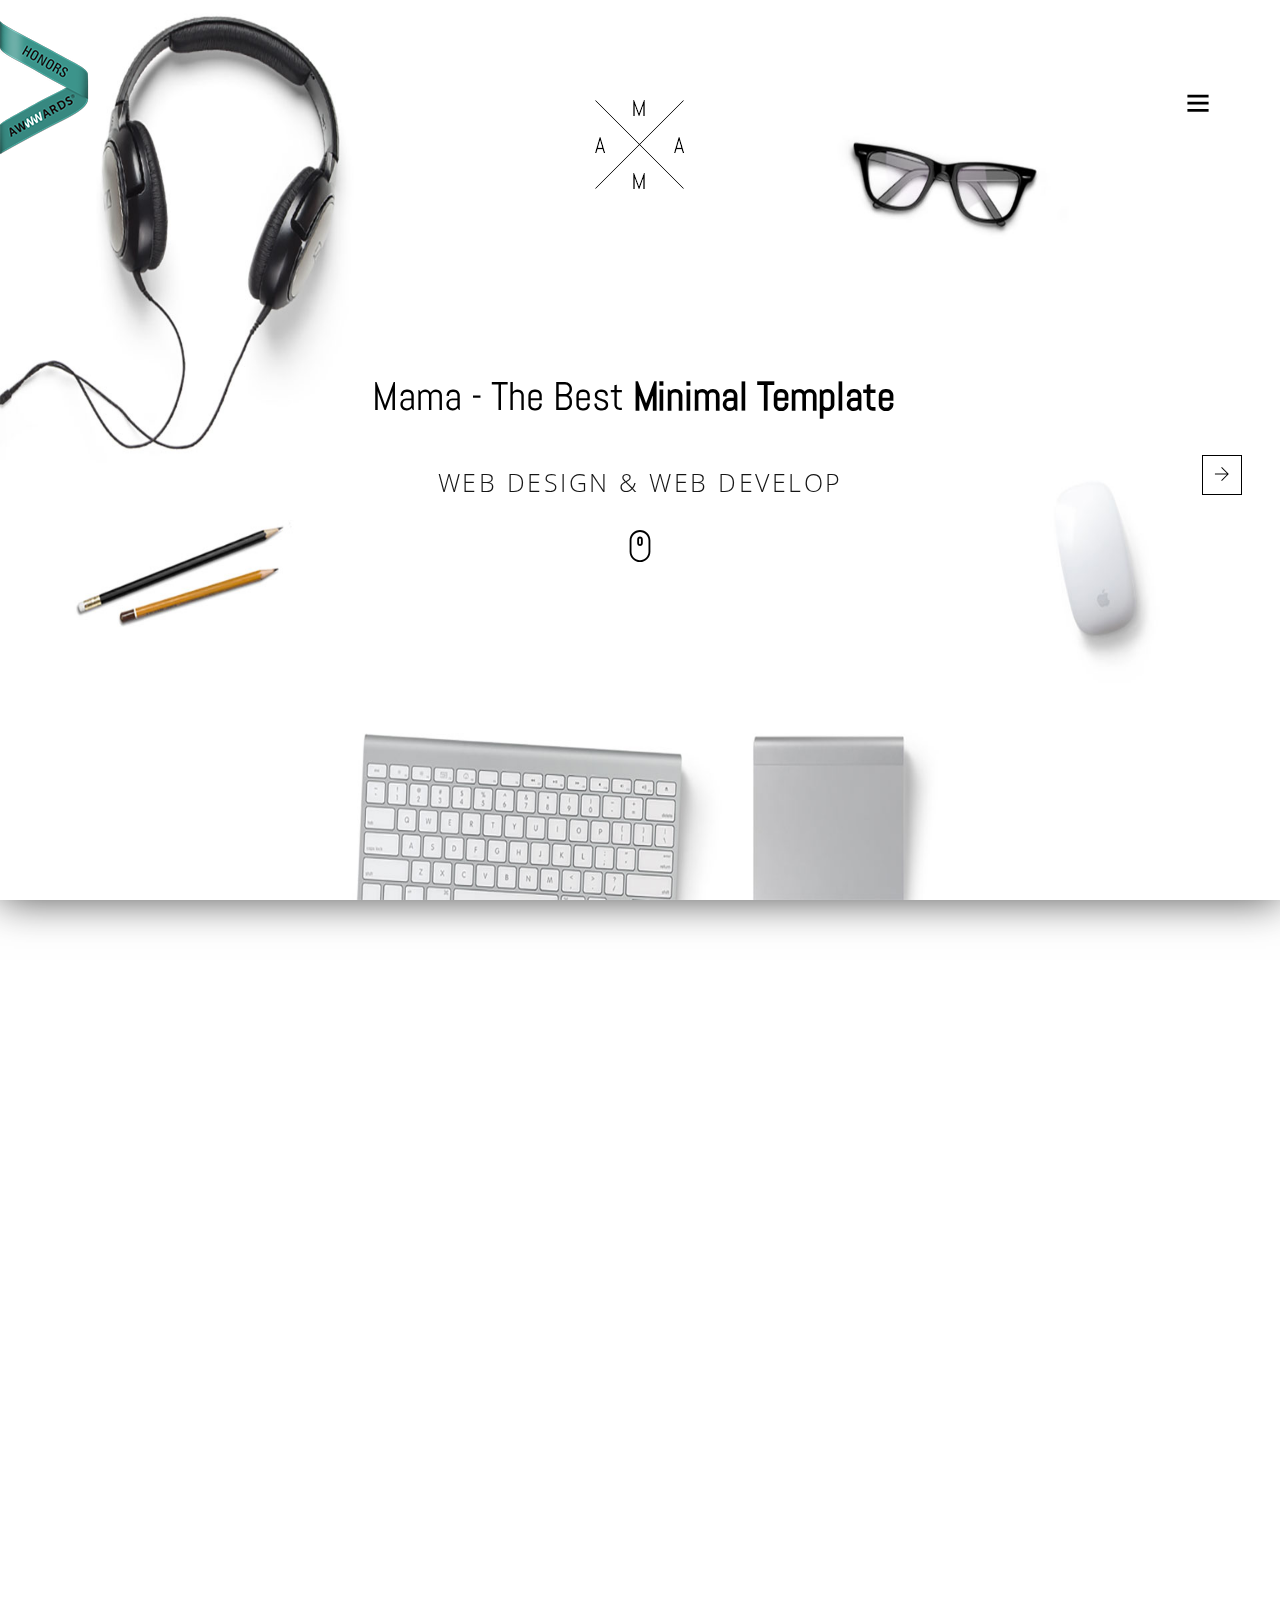
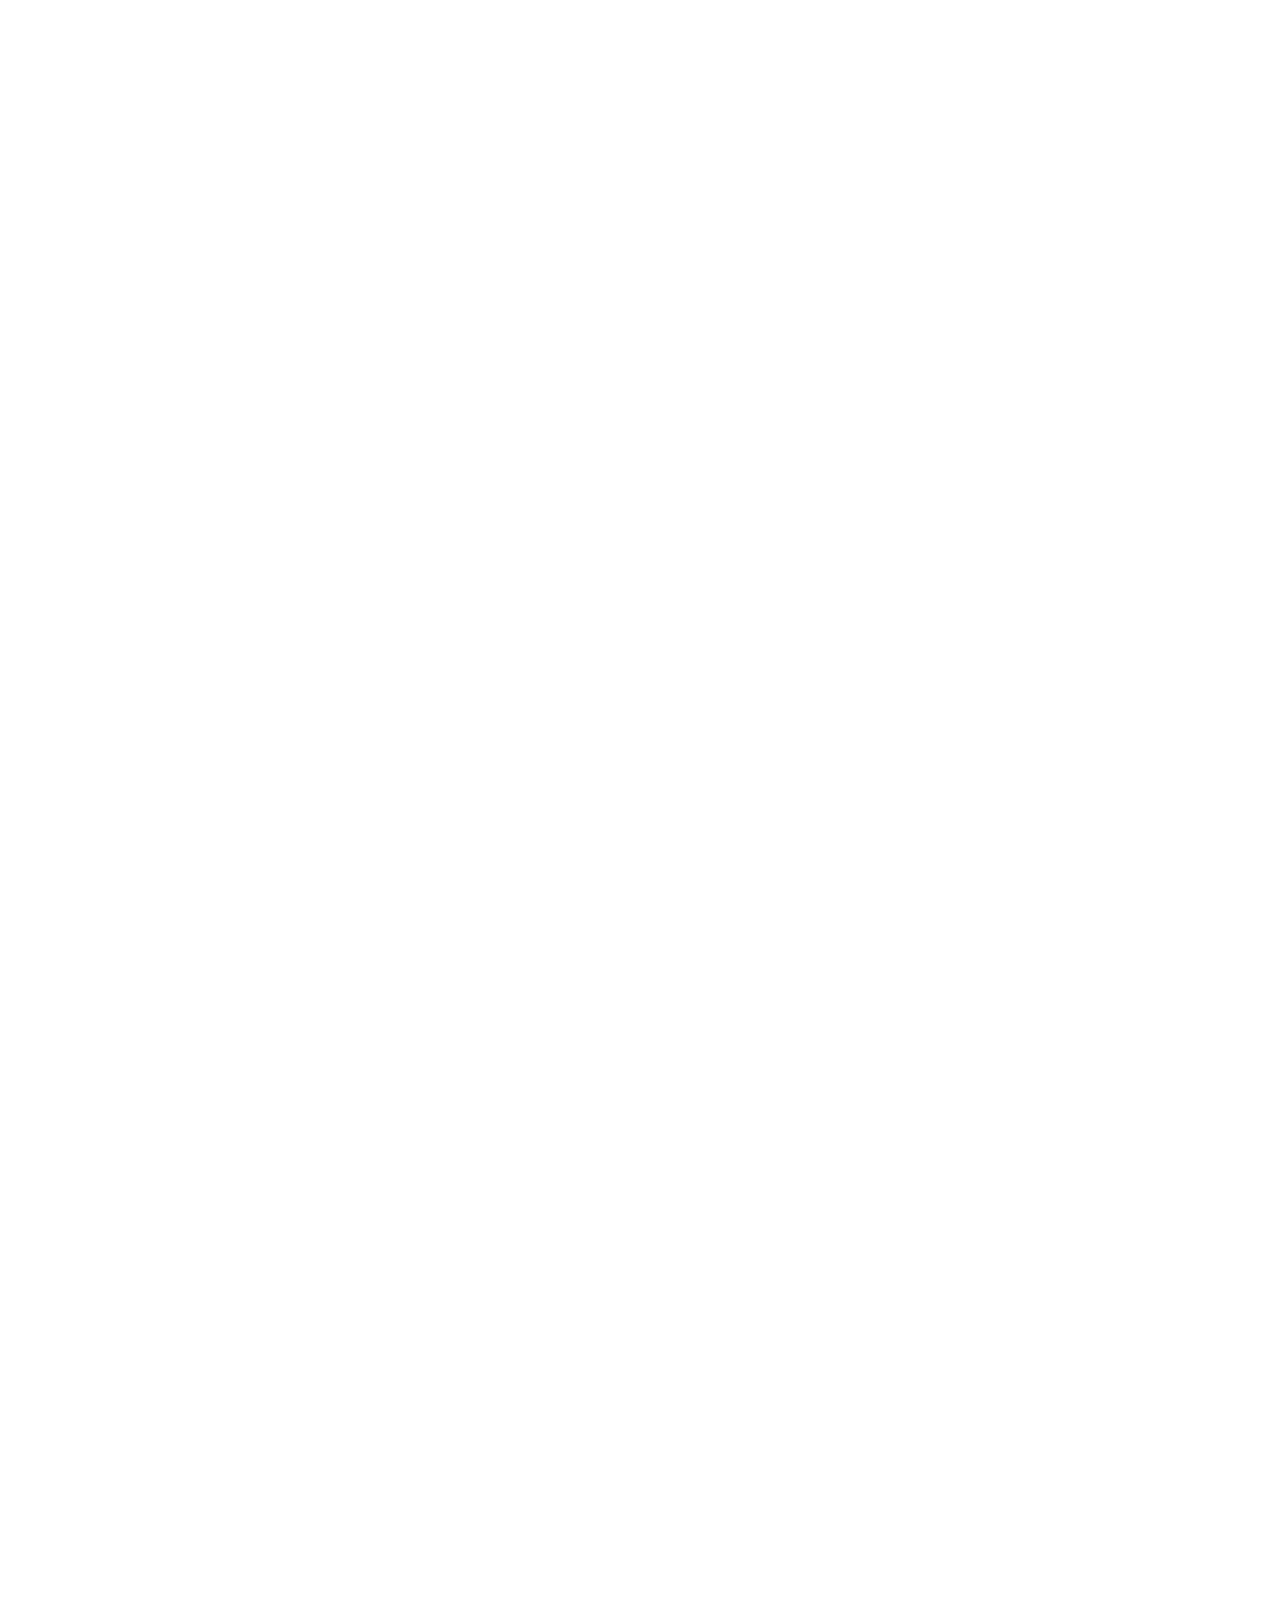
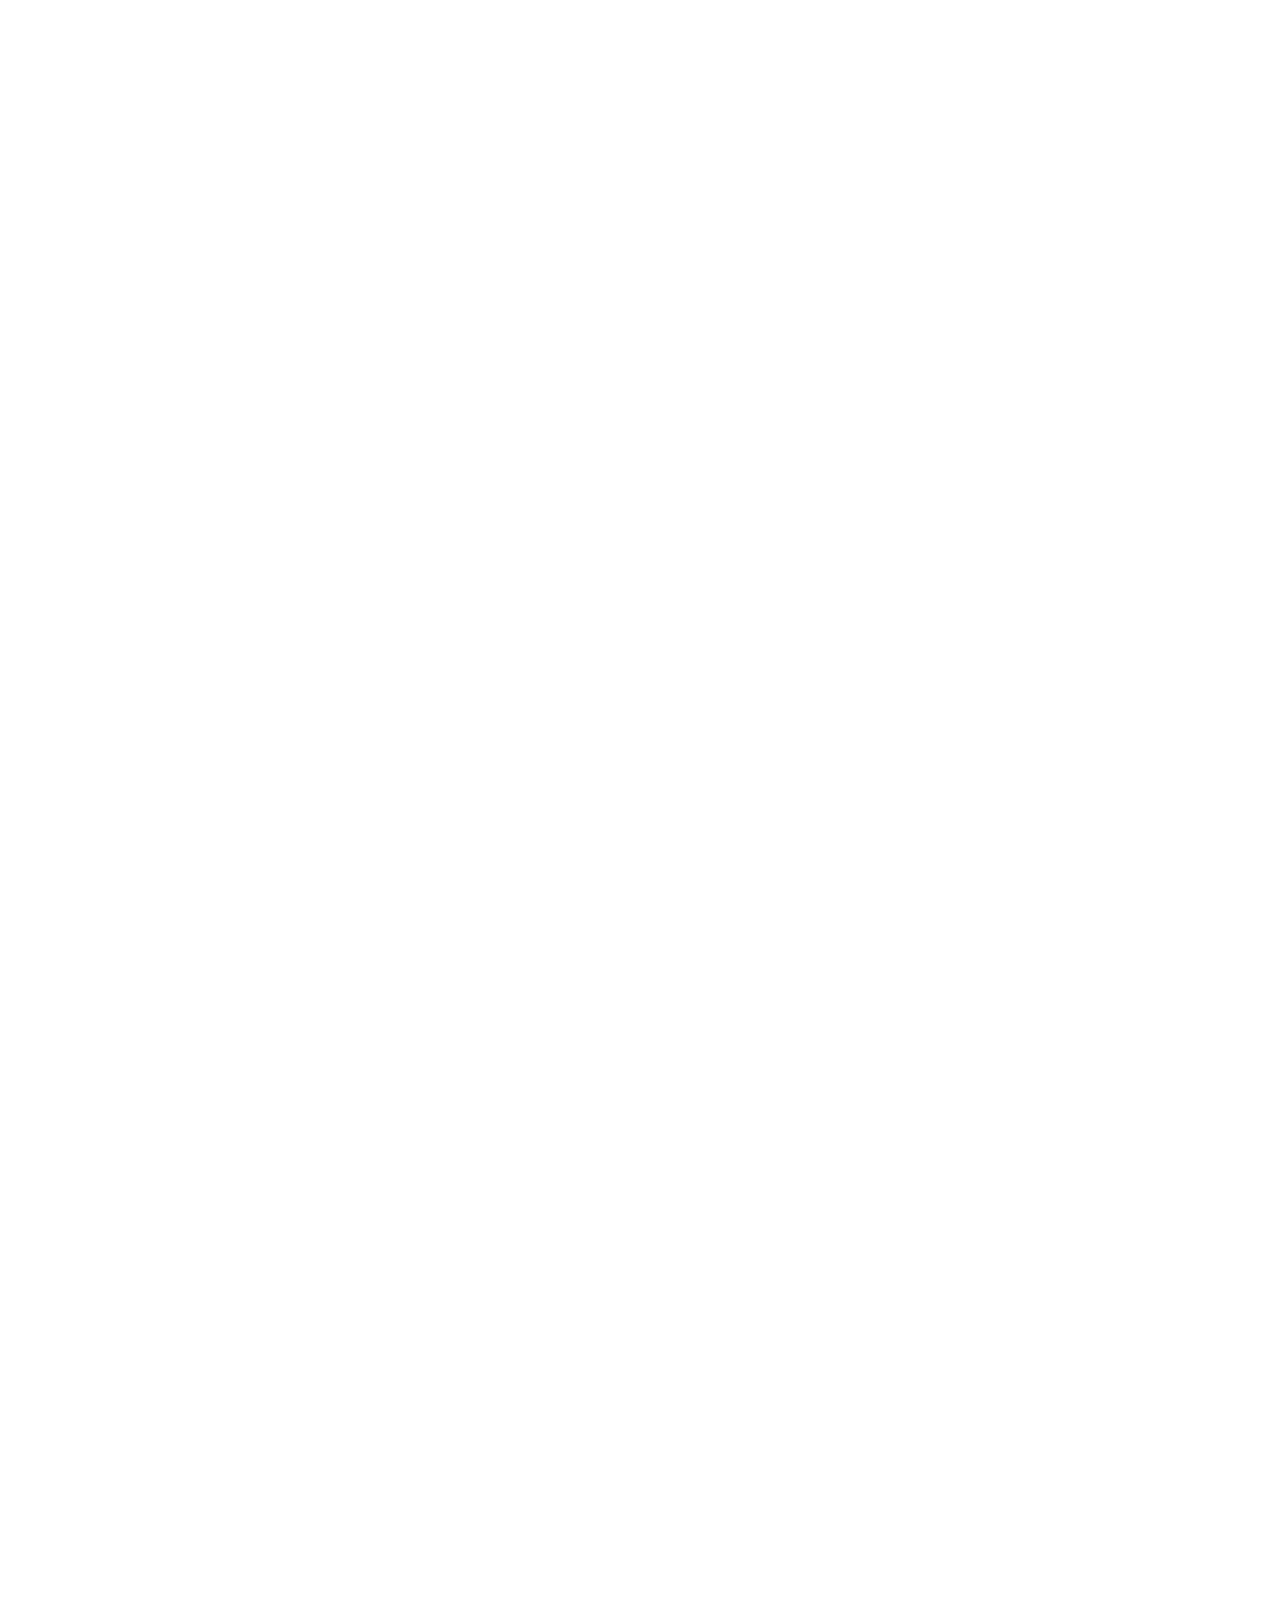
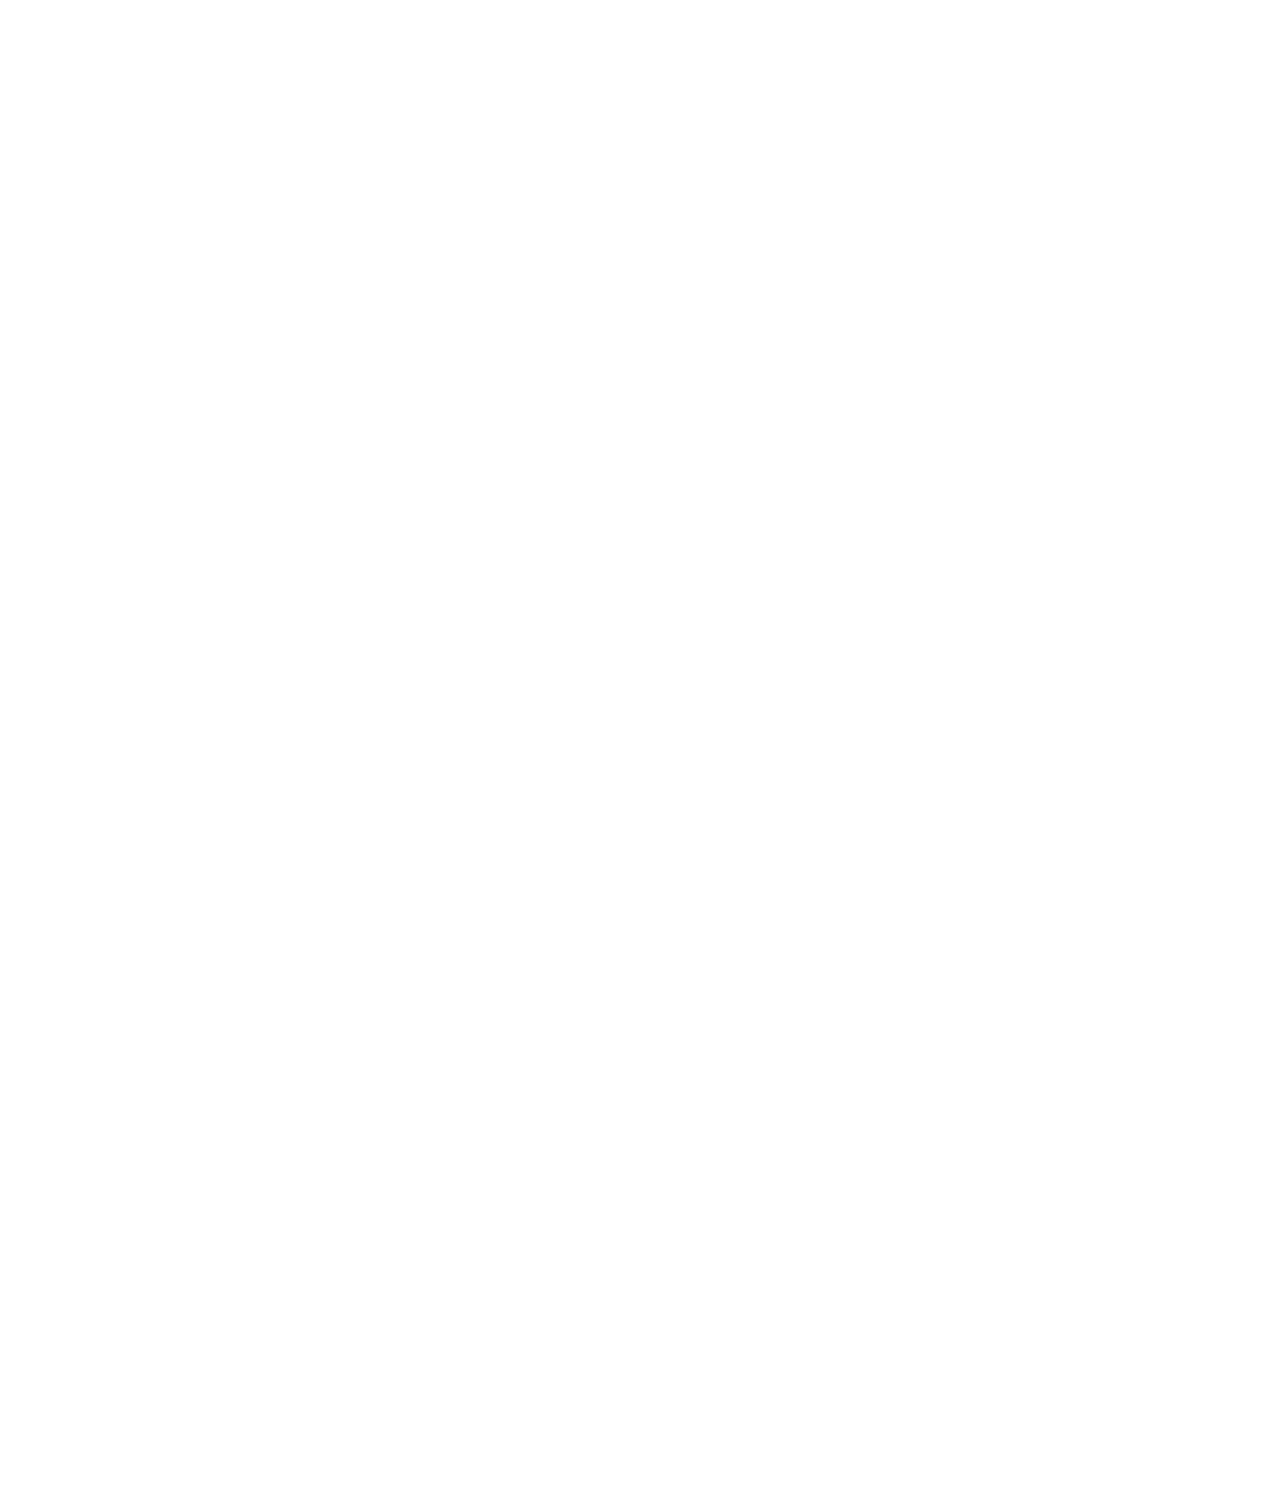
==== commit 52949969: "modificacion del index" ====
--- a/index.html
+++ b/index.html
@@ -1,10 +1,10 @@
 <!doctype html>
 <html lang="en" class="no-js">
 
-<!-- Mirrored from demos.jeweltheme.com/mama/default/index.html by HTTrack Website Copier/3.x [XR&CO'2014], Sat, 04 Mar 2017 20:06:54 GMT -->
+<!-- Mirrored from demos.jeweltheme.com/mama/default/index.html by HTTrack Website Copier/3.x [XR&CO'2014], Sun, 05 Mar 2017 17:33:34 GMT -->
 <head>
 	<meta charset="UTF-8">
-	<title>Mujer y Poder</title>
+	<title>Mama - Minimal Portfolio HTML5 Template by Jewel Theme</title>
 
 	<meta name="description" content="Mama OnePage HTML Template by Jewel Theme" >
 
@@ -46,6 +46,9 @@
   <body class="homepage">
 
    
+    <div id="awwwards" class="honorable green left">
+      <a href="http://www.awwwards.com/best-websites/mama-creative-minimal-portfolio-wordpress-theme/" target="_blank">Awwwards</a>
+    </div>
 
   	<div class="container index-page">
   		<div class="wrapper"><!-- wrapper needed for scroll -->
@@ -70,63 +73,93 @@
   							<li><a href="#" id="portfoliolink">Portfolio</a></li>							
   							<li><a href="#" id="bloglink">Blog</a></li>
                 <li><a href="shop.html">Shop</a></li>
-  							<li><a href="#" id="contactlink">MUJER Y PODER</a></li>
+  							<li><a href="#" id="contactlink">Contact</a></li>
   						</ul>
   					</nav>
   				</div>
-                
-
-  			  				<section id="contact" class="cd-section contact-section">
-  					<div class="cd-block">
-  						<div class="cd-half-block left-side">
-  							<div id="google-map" class="google-map">
-  								<div class="map-container">
-  									<div id="googleMaps" class="google-map-container"></div>
-  								</div><!-- /.map-container -->
-  							</div><!-- /#google-map -->
-  						</div>
-
-  						<div class="cd-half-block right-side">
-  							<h2 class="section-title">MUJER Y PODER</h2>
-  							<p class="section-description">Conoce el estado de tus candidatos y congresistas :) </p>
-  							<div class="contact-details">
-  								<div id="contact-form" class="contact-form">
-  									<form action="#" method="post" id="contactform" class="contactform">
-  										<input id="author" class="" name="author" type="text" placeholder="Name*" value="" required>
-  										<input id="email" class=" pull-right" name="email" type="email" placeholder="Email*" value="" required>
-  										<input id="subject" class=" pull-right" name="subject" type="text" placeholder="Subject*" value="" required>
-  										<textarea id="message" class="" name="message" placeholder="Message" rows="3" required></textarea>
-  										<button name="submit" class="submit-btn" type="submit" id="submit"><span class="ti-shift-right"></span>Send Now</button>
-  									</form><!-- /#contactform -->
-  								</div><!-- /#leave-contact -->
-  							</div><!-- /.contact-details -->
-
-  					
-  							
-  							
-
-  						</div>
+
+  				<section id="home-section" class="home-section cd-section">
+  					<div class="cd-block">
+  						<img class="site-logo" src="images/logo.png" alt="Site Logo">
+  						<div class="cd-intro">
+  							<h1 class="cd-headline rotate-1 main-title">
+  								<span>Mama - The Best</span>
+  								<span class="cd-words-wrapper">
+  									<b class="is-visible">Minimal Template</b>
+  									<b>Portfolio Template</b>
+  									<b>Unique Design</b>
+  									<b>Modern Design</b>
+  									<b>HTML5 Template</b>
+  								</span>
+  							</h1>
+  							<h4 class="sub-title">Web Design &amp; Web Develop</h4>
+  							<div class="next-section">
+  								<button id="go-to-next"><span class="ti-mouse"></span></button>
+  							</div>
+  						</div> <!-- cd-intro -->
   					</div>
   				</section> <!-- .cd-section -->
 
-  				
-  
+  				<section id="about" class="cd-section about-section">
+  					<div class="cd-block">
+  						<div class="cd-half-block left-side"></div>
+  						<div class="cd-half-block right-side">
+  							<h2 class="section-title">About Us</h2>
+  							<p class="section-description">We are full time developer. Developing is our hobby and passion. We always love build something new to all.</p>
+  							<div class="about-details">
+  								<div class="item">
+  									<h4 class="item-title">Strategy</h4>
+  									<p class="item-details">We all follow some tips for our work. We take time for doing anything better. We believe in professionalism. We always provide professional work. Unique design is one of the main keys to our work. </p>
+  								</div><!-- /.item -->
+  								<a class="btn animsition-link" href="about.html">Explore More</a>
+  							</div><!-- /.about-details -->
+  						</div>
+  					</div><!-- /#about -->
+  				</section> <!-- .cd-section -->
+
+  				<section id="service" class="cd-section service-section">
+  					<div class="cd-block">
+  						<div class="cd-half-block left-side"></div>
+
+  						<div class="cd-half-block right-side">
+  							<h2 class="section-title">Services</h2>
+  							<p class="section-description">Designing, Branding, Developing and Marketing are our main service. Always provides best service. </p>
+  							<div class="service-details">
+  								<div class="item">
+  									<div class="icon-container">
+  										<span class="item-icon ti-ruler-pencil"></span>
+  									</div><!-- /.icon-container -->
+  									<h4 class="item-title">Designing</h4>
+  									<p class="item-details">Our Designer first scretch new design with his hand. After sketching make PSD.</p>
+  								</div><!-- /.item -->
+  								<div class="item">
+  									<div class="icon-container">
+  										<span class="item-icon ti-palette"></span>
+  									</div><!-- /.icon-container -->
+  									<h4 class="item-title">Branding</h4>
+  									<p class="item-details">We have a Branding experience person. He is 5 years experienced. </p>
+  								</div><!-- /.item -->
+  								<a class="btn animsition-link" href="services.html">Learn More</a>
+  							</div><!-- /.service-details -->
+  						</div>
+  					</div><!-- /.cd-block -->
+  				</section><!-- /#service -->
 
   				<section id="team" class="cd-section team-section">
   					<div class="cd-block">
   						<div class="cd-half-block left-side"></div>
   						<div class="cd-half-block right-side">
-  							<h2 class="section-title">Congresistas Periodo 2016- 2021</h2>
+  							<h2 class="section-title">Team</h2>
   							<p class="section-description">We respect our work. We never neglect our work. We all have honor of all. We love fun.</p>
   							<div class="team-details">
   								<div class="member">
   									<span class="member-avatar"><img src="images/member/1.jpg" alt="Member Avatar"></span>
-  									<h4 class="member-name">Melissa Glave</h4>
+  									<h4 class="member-name">Anthony Doe</h4>
   									<span class="member-position">Lead Developer</span>
   								</div><!-- /.member -->
   								<div class="member">
   									<span class="member-avatar"><img src="images/member/2.jpg" alt="Member Avatar"></span>
-  									<h4 class="member-name">Luciana Leon</h4>
+  									<h4 class="member-name">Marshall Doe</h4>
   									<span class="member-position">Web Designer</span>
   								</div><!-- /.member -->
   							</div><!-- /.about-details -->
@@ -135,24 +168,55 @@
   				</section> <!-- .cd-section -->
 
 
+  				<section id="portfolio" class="cd-section portfolio-section">
+  					<div class="cd-block">
+  						<div class="cd-half-block left-side"></div>
+  						<div class="cd-half-block right-side">
+  							<h2 class="section-title">portfolio</h2>
+  							<p class="section-description">Check out our latest portfolio from this page. You can check out our client info also. </p>
+  							<div class="portfolio-details">
+
+  								<figure class="item col-md-6">
+  									<img src="images/portfolio/1.jpg" alt="Portfolio Image">
+  									<figcaption>
+  										<h4 class="item-title">Project Title</h4>
+  										<span class="member-position">WordPress</span>
+  									</figcaption>
+  								</figure><!-- /.item -->
+
+  								<figure class="item col-md-6">
+  									<img src="images/portfolio/2.jpg" alt="Portfolio Image">
+  									<figcaption>
+  										<h4 class="item-title">Project Title</h4>
+  										<span class="member-position">Joomla</span>
+  									</figcaption>
+  								</figure><!-- /.item -->
+
+  								<a class="btn animsition-link" href="portfolio.html">View Portfolio</a>
+
+  							</div><!-- /.about-details -->
+  						</div>
+  					</div><!-- /#portfolio -->
+  				</section> <!-- .cd-section -->
+
   				<section id="blog" class="cd-section blog-section">
   					<div class="cd-block">
   						<div class="cd-half-block left-side"></div>
   						<div class="cd-half-block right-side">
-  							<h2 class="section-title">Ver Datos de Proyectos</h2>
+  							<h2 class="section-title">Blog</h2>
   							<p class="section-description">Check out our latest service and latest update from our blog.  </p>
   							<div class="blog-details">
   								<article class="post type-post">
   									<div class="post-meta">
   										<div class="entry-meta">
   											<div class="entry-date">
-  												<time datetime="2015-01-14"><span>22</span> Proy</time>
+  												<time datetime="2015-01-14"><span>01</span> Jan</time>
   											</div>
   										</div><!-- /.entry-meta -->
   									</div><!-- /.post-meta -->
   									<div class="post-content">
-  										<h2 class="entry-title"><a href="blog-single.html">Proyectos en Salud</a></h2>
-  										<p class="entry-text">MAMA is a creative HTML5 Template for all. You can use this as a portfolio site.</p>
+  										<h2 class="entry-title"><a href="blog-single.html">Why MAMA is perfect best portfolio Template?</a></h2>
+  										<p class="entry-text">MAMA is a creative HTML5 Template for all. You can use this as a portfolio site. You can set your own business also with this HTML5 Template. </p>
   									</div><!-- /.post-content -->
   								</article><!-- /.post -->
 
@@ -160,13 +224,13 @@
   									<div class="post-meta">
   										<div class="entry-meta">
   											<div class="entry-date">
-  												<time datetime="2015-01-14"><span>55</span> Proy</time>
+  												<time datetime="2015-01-14"><span>01</span> Jan</time>
   											</div>
   										</div><!-- /.entry-meta -->
   									</div><!-- /.post-meta -->
   									<div class="post-content">
-  										<h2 class="entry-title"><a href="blog-single.html">Proyectos en Educación</a></h2>
-  										<p class="entry-text">MAMA HTML5 Template is stunning Designed.</p>
+  										<h2 class="entry-title"><a href="blog-single.html">Creative Idea increase MAMA Quality</a></h2>
+  										<p class="entry-text">MAMA HTML5 Template is stunning Designed. Extreme flexibility to customization. Best choice for all creative person.</p>
   									</div><!-- /.post-content -->
   								</article><!-- /.post -->
   							</div><!-- /.about-details -->
@@ -374,6 +438,6 @@
 
 </body>
 
-<!-- Mirrored from demos.jeweltheme.com/mama/default/index.html by HTTrack Website Copier/3.x [XR&CO'2014], Sat, 04 Mar 2017 20:07:11 GMT -->
+<!-- Mirrored from demos.jeweltheme.com/mama/default/index.html by HTTrack Website Copier/3.x [XR&CO'2014], Sun, 05 Mar 2017 17:33:51 GMT -->
 </html>
 
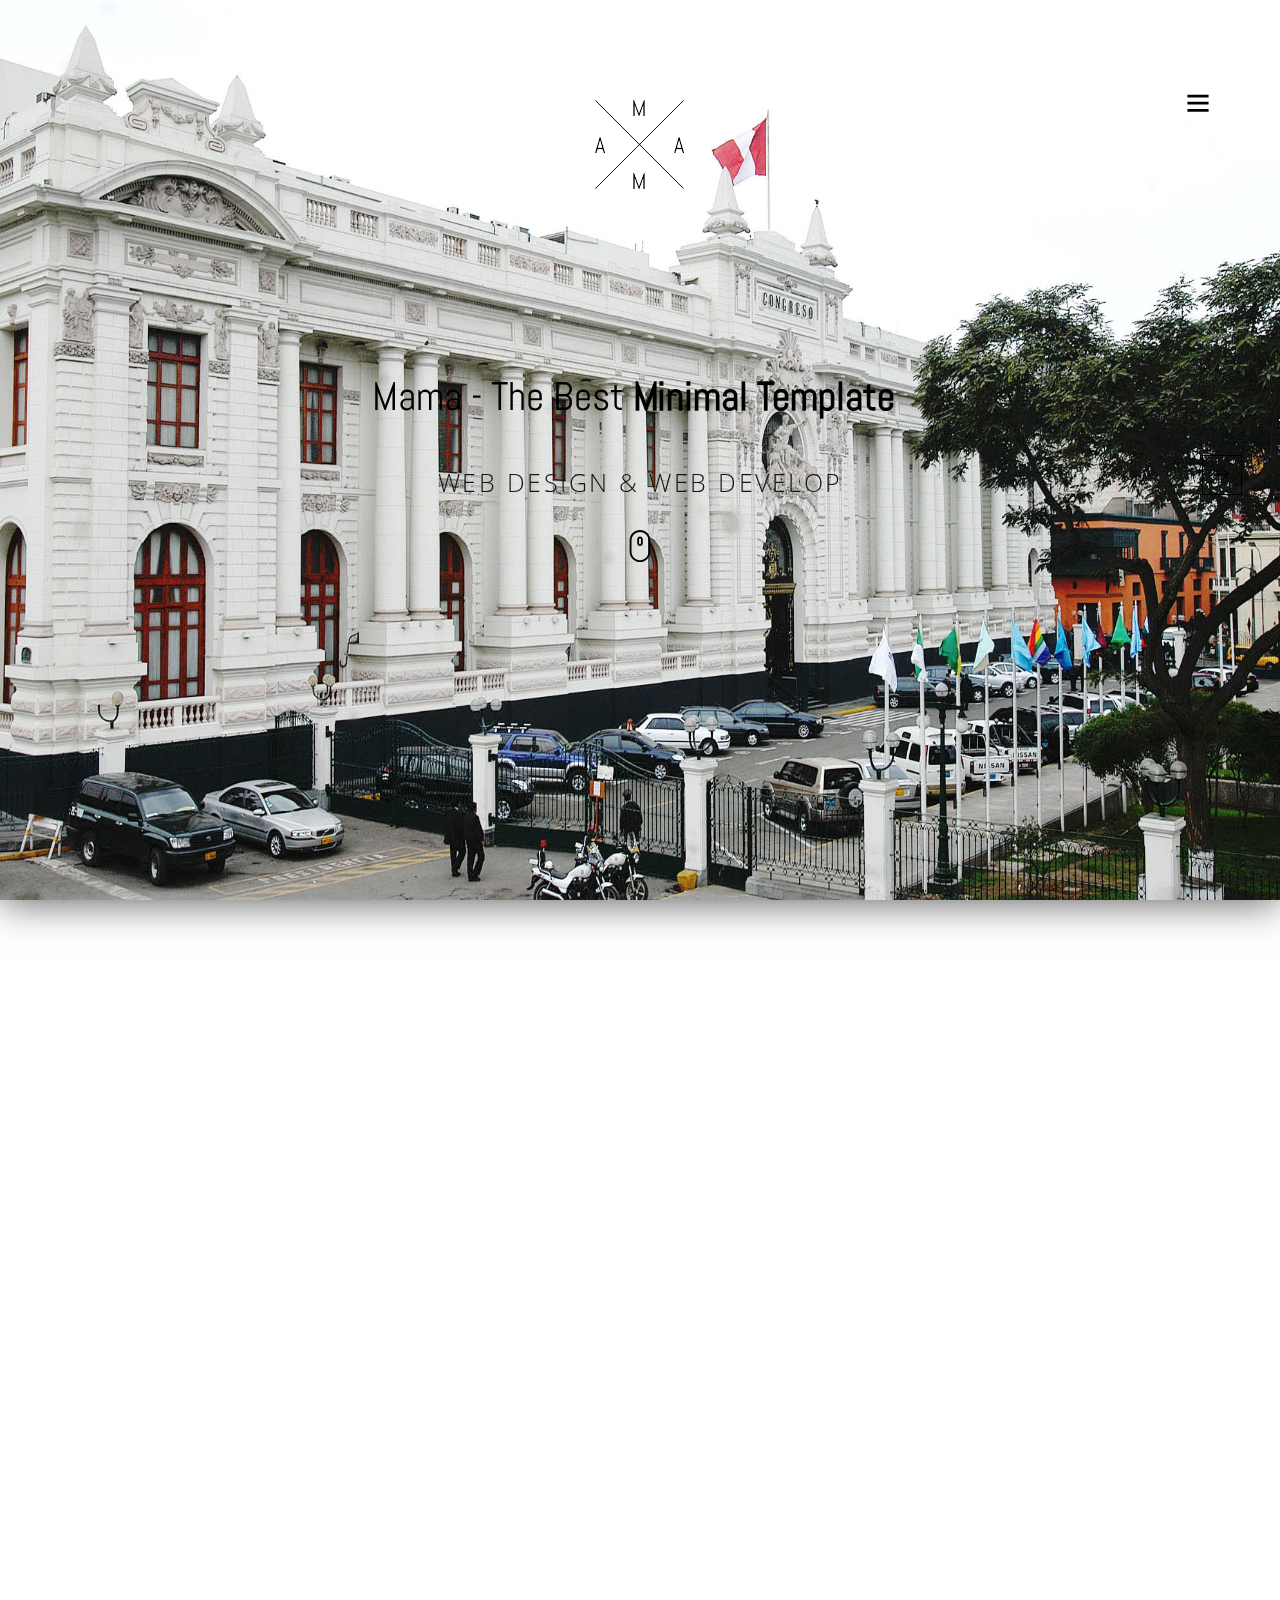
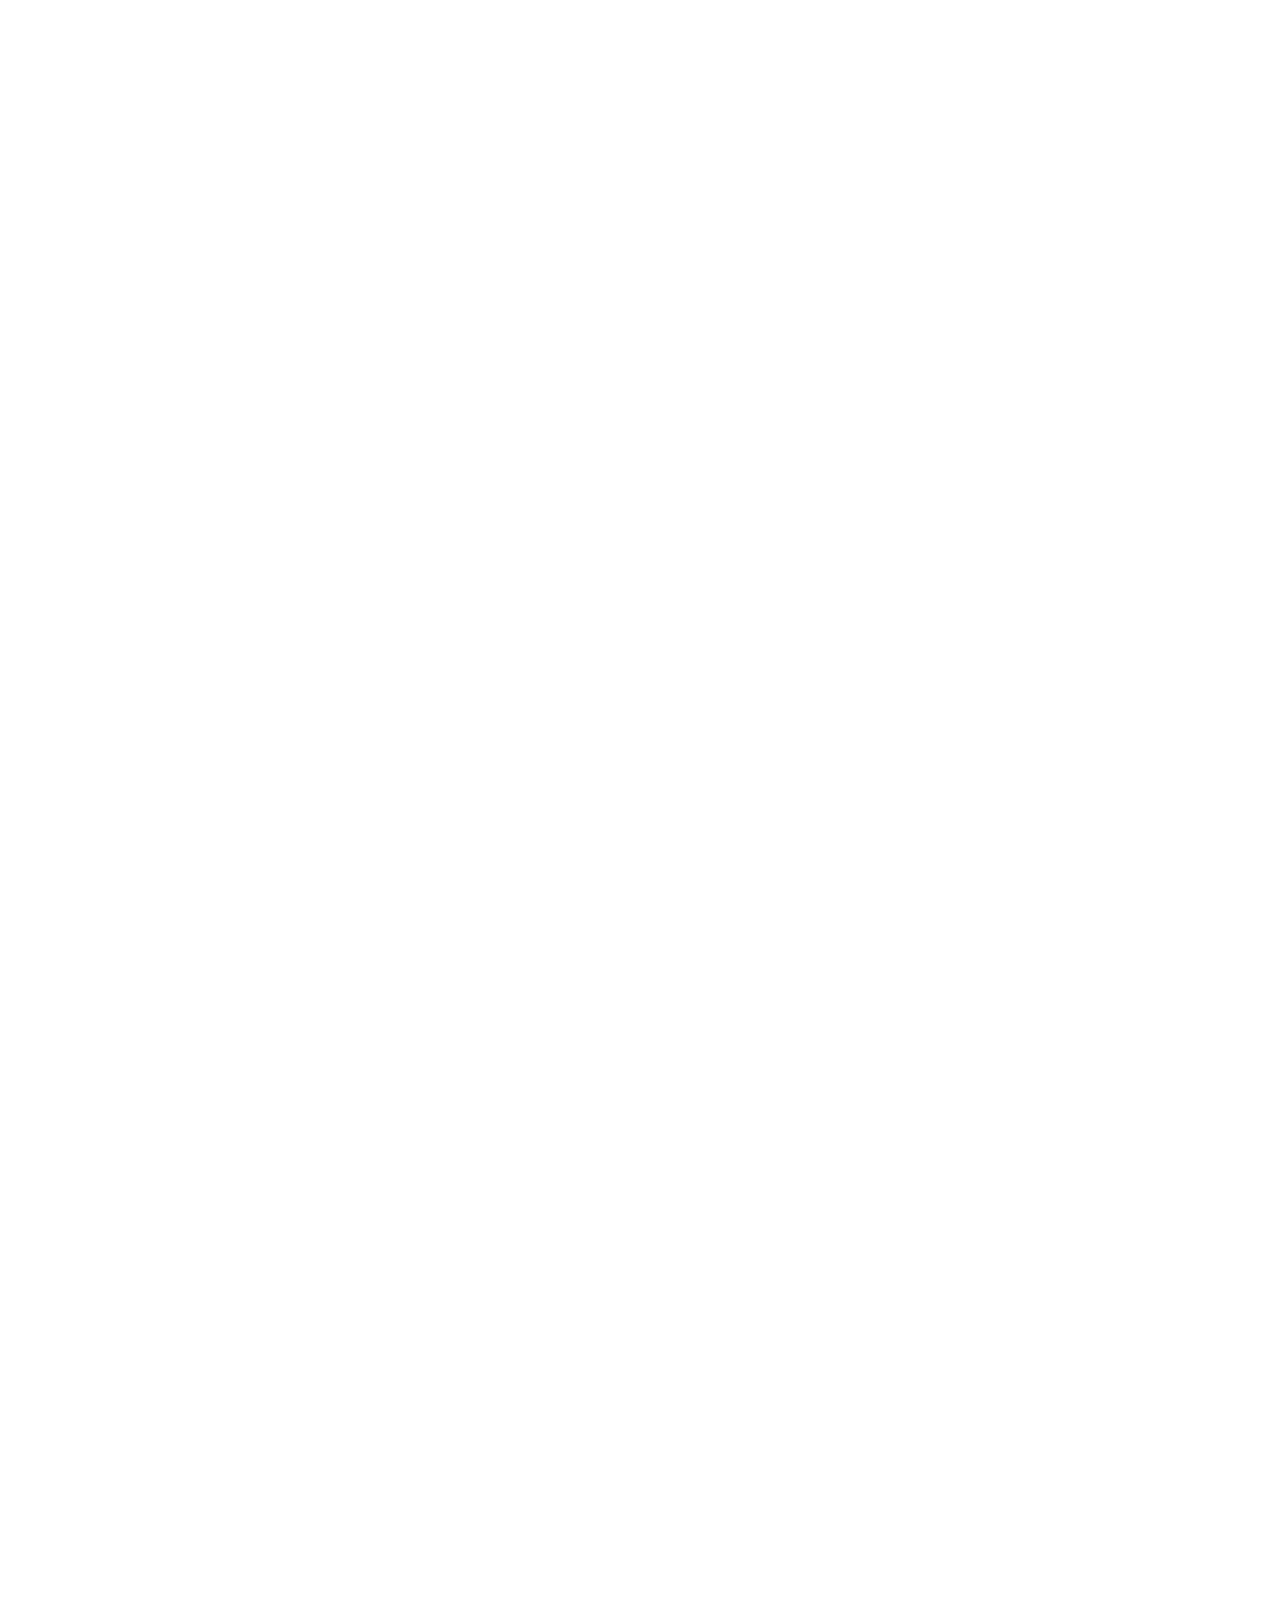
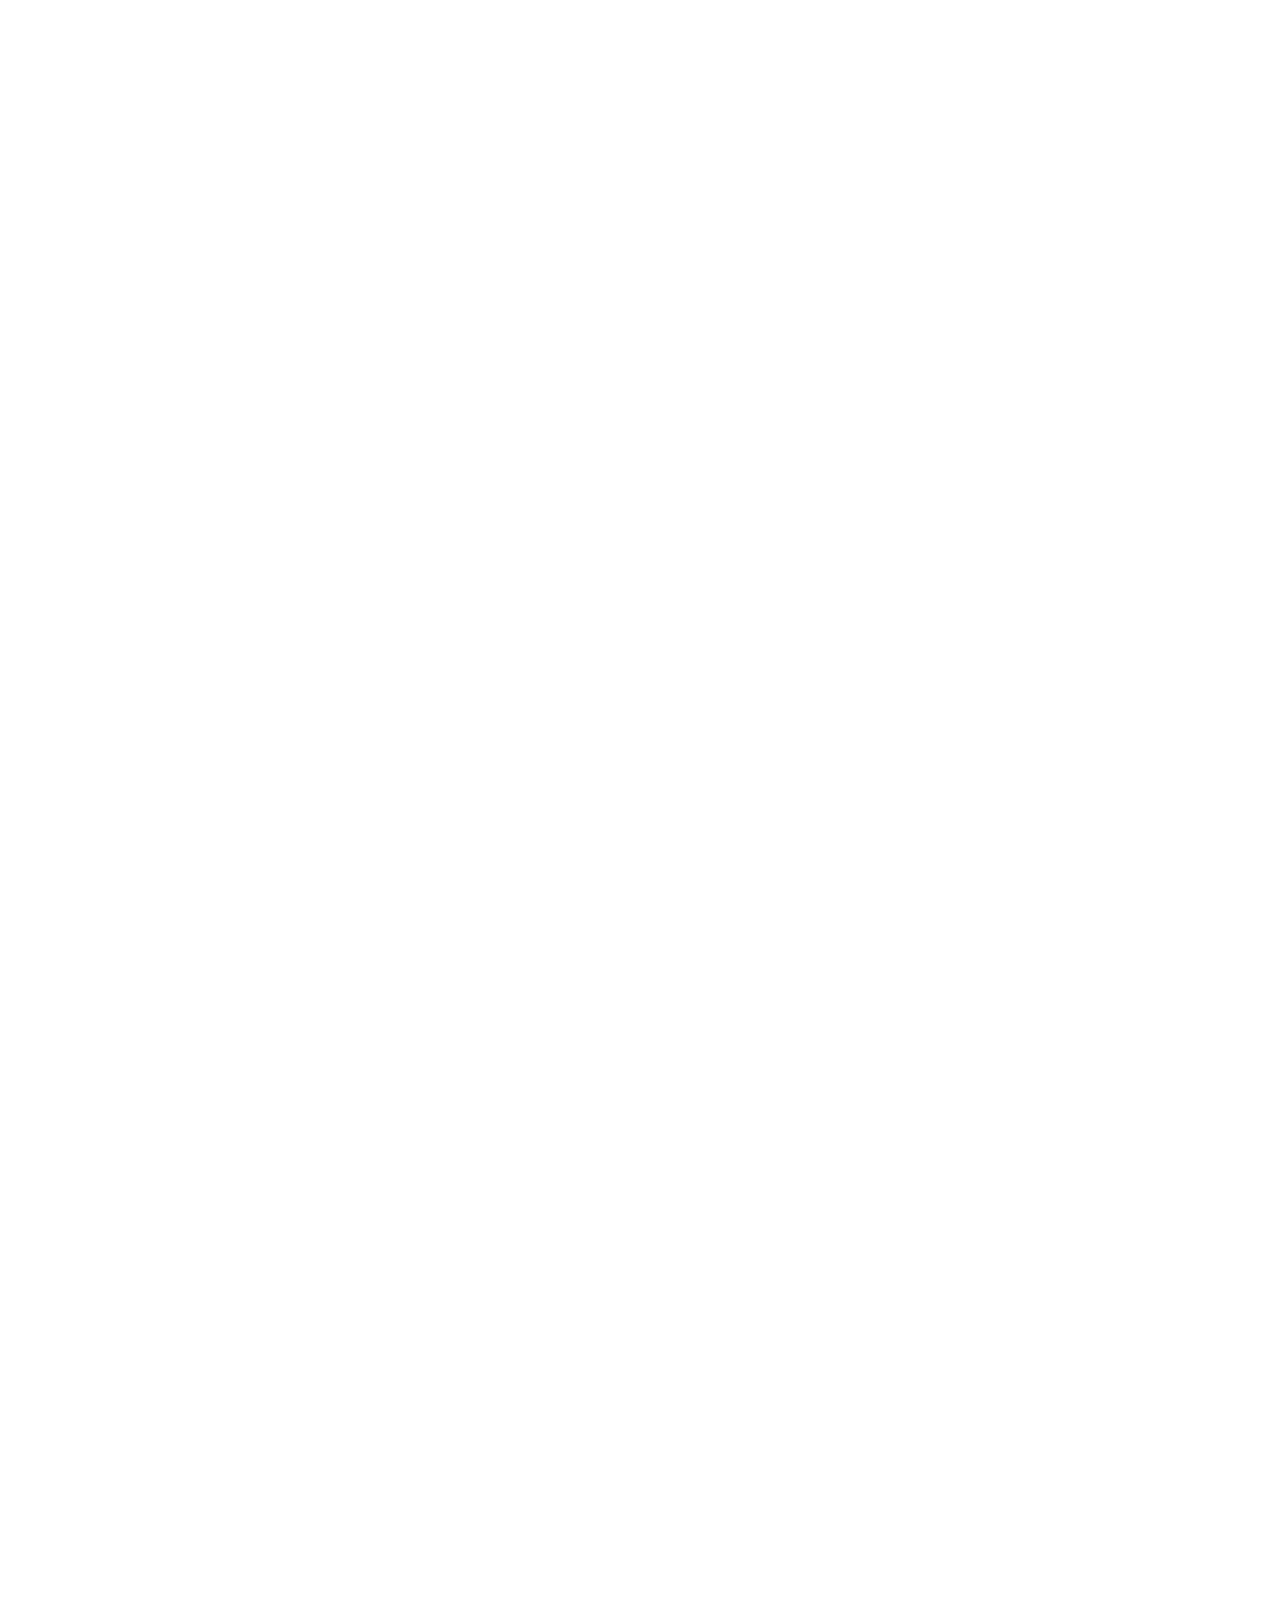
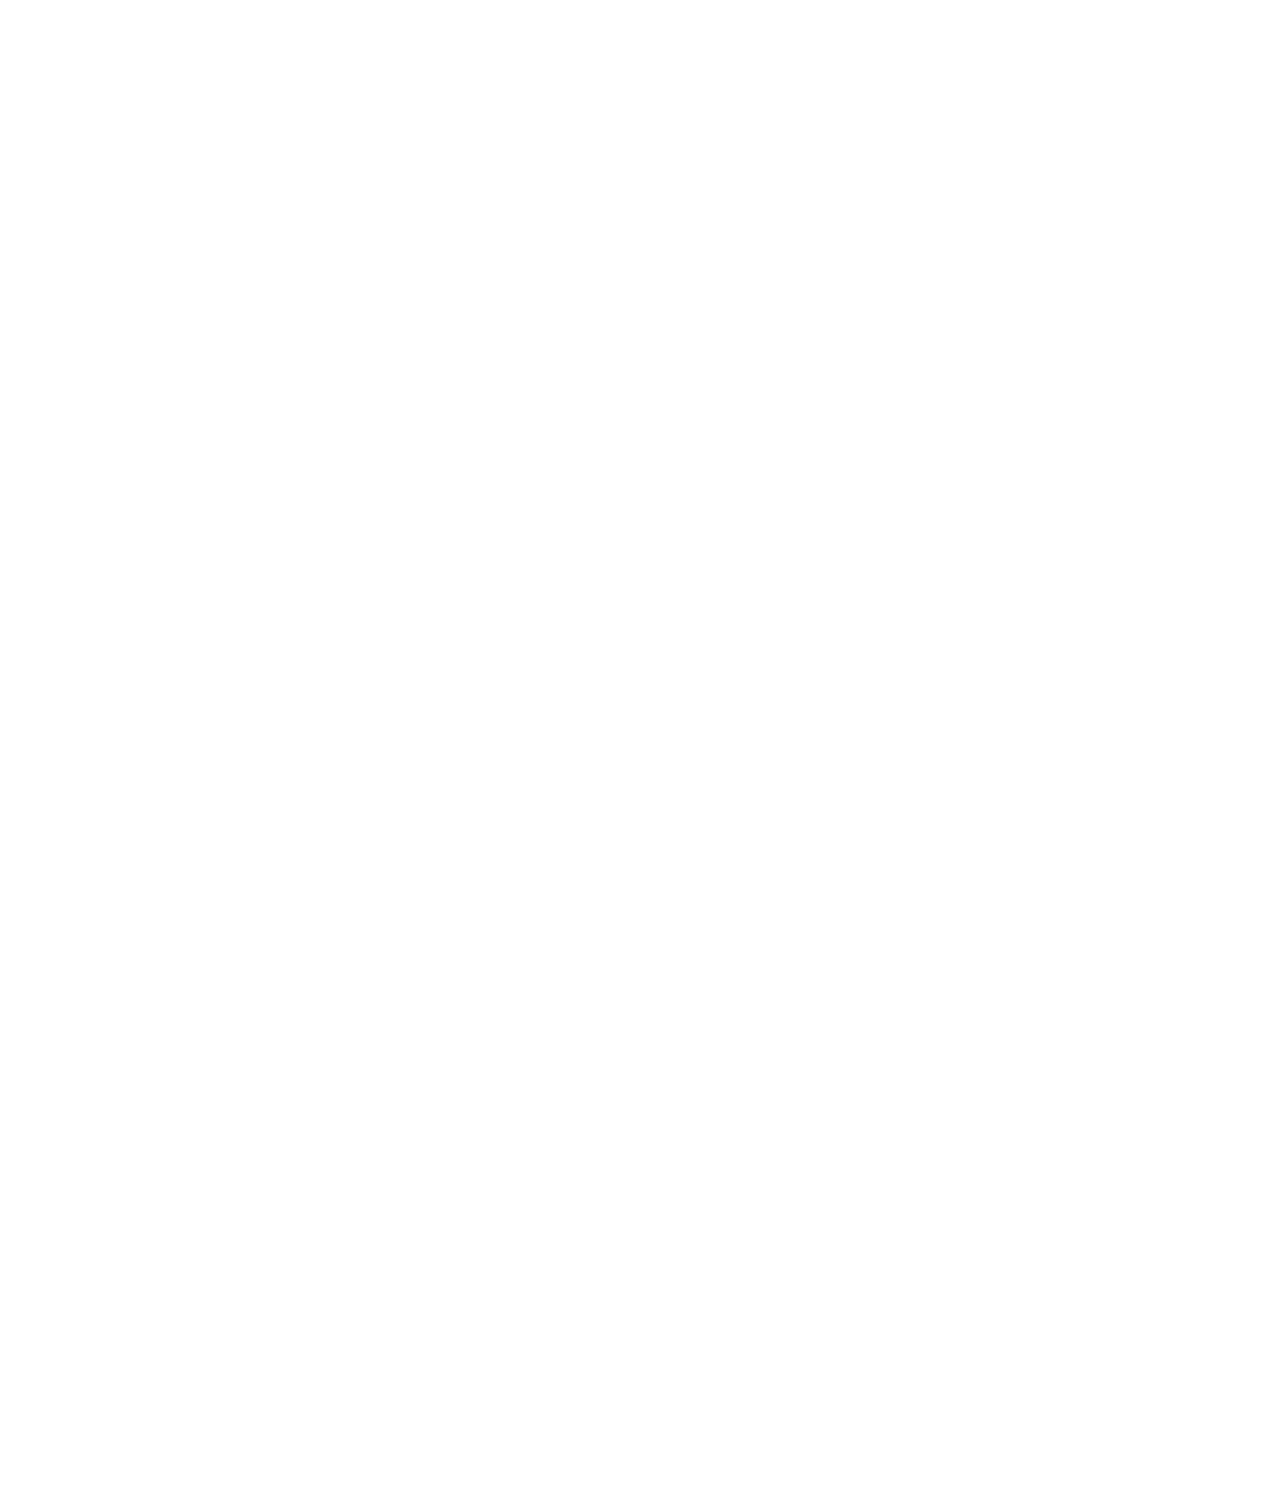
==== commit 9e1b72f5: "cambios menores" ====
--- a/index.html
+++ b/index.html
@@ -4,7 +4,7 @@
 <!-- Mirrored from demos.jeweltheme.com/mama/default/index.html by HTTrack Website Copier/3.x [XR&CO'2014], Sun, 05 Mar 2017 17:33:34 GMT -->
 <head>
 	<meta charset="UTF-8">
-	<title>Mama - Minimal Portfolio HTML5 Template by Jewel Theme</title>
+	<title>Convoca- Mujer y Poder</title>
 
 	<meta name="description" content="Mama OnePage HTML Template by Jewel Theme" >
 
@@ -46,9 +46,9 @@
   <body class="homepage">
 
    
-    <div id="awwwards" class="honorable green left">
+    <!--<div id="awwwards" class="honorable green left">
       <a href="http://www.awwwards.com/best-websites/mama-creative-minimal-portfolio-wordpress-theme/" target="_blank">Awwwards</a>
-    </div>
+    </div>-->
 
   	<div class="container index-page">
   		<div class="wrapper"><!-- wrapper needed for scroll -->
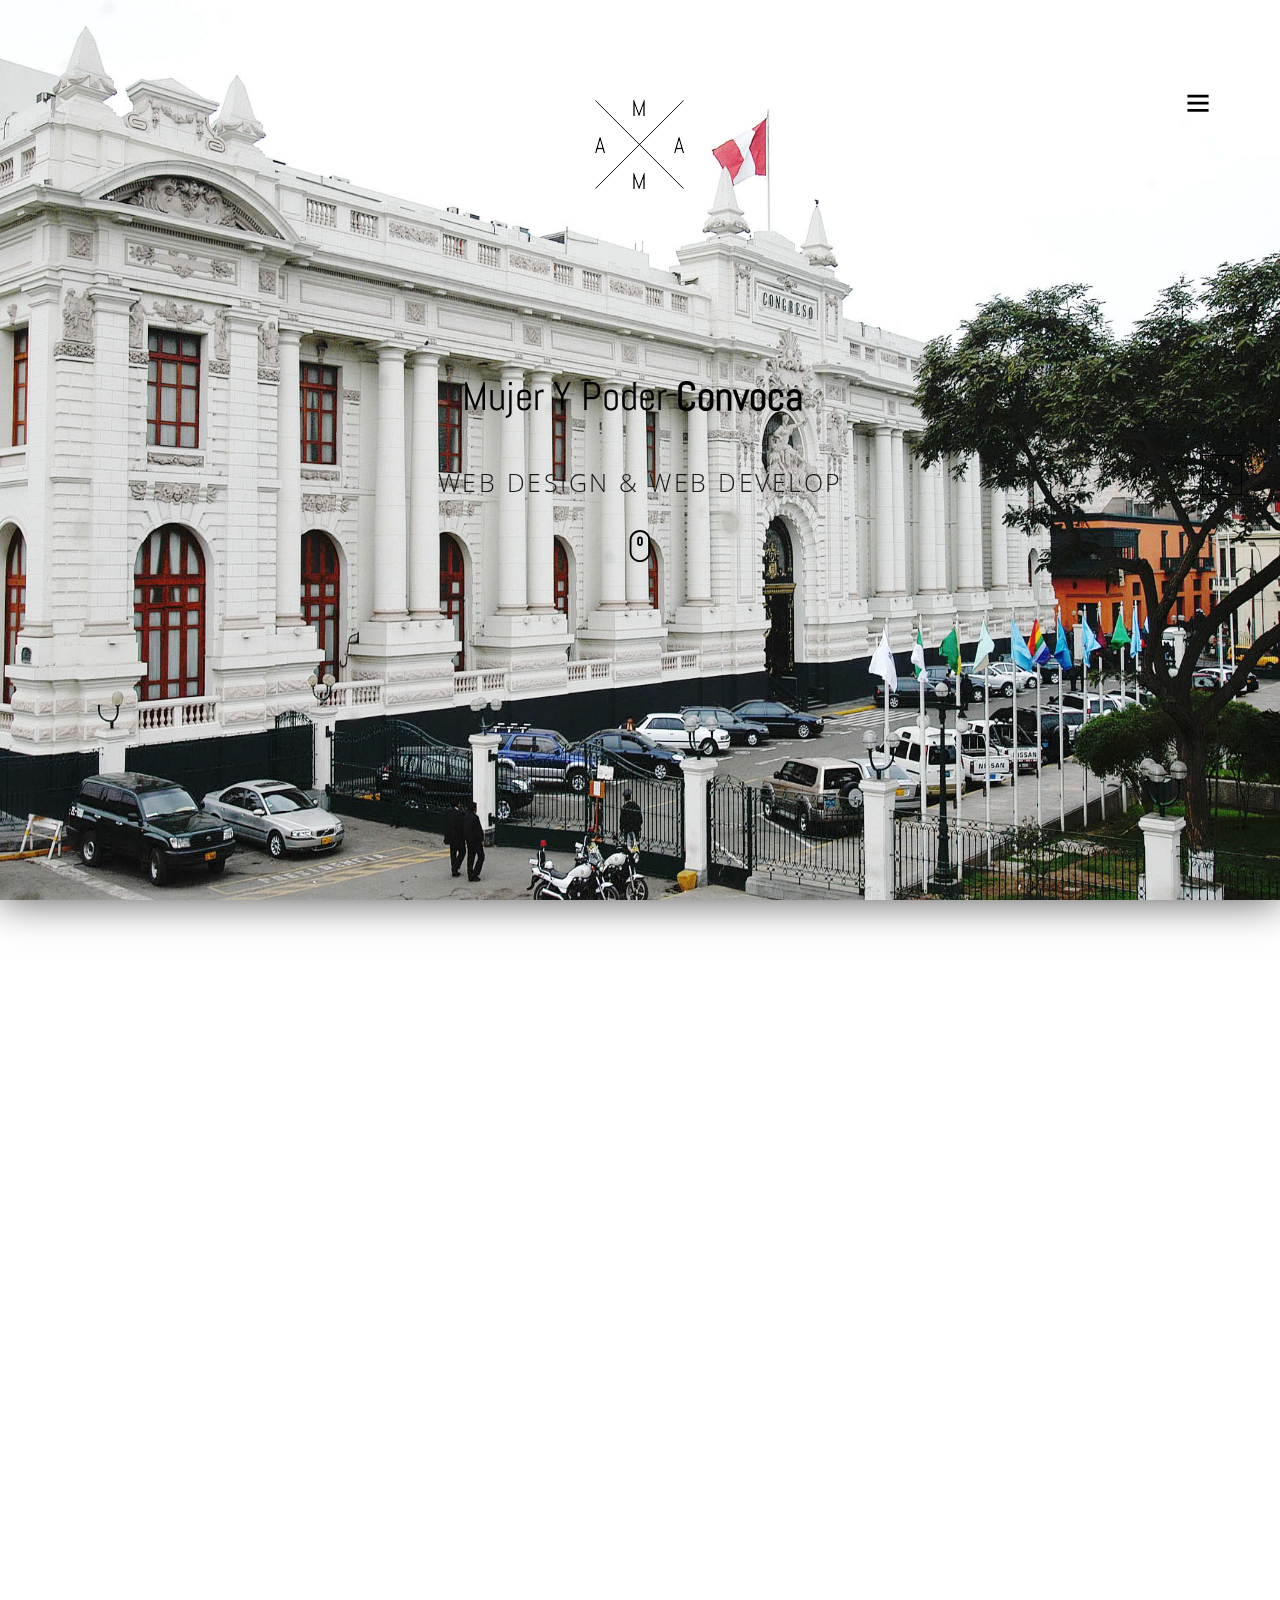
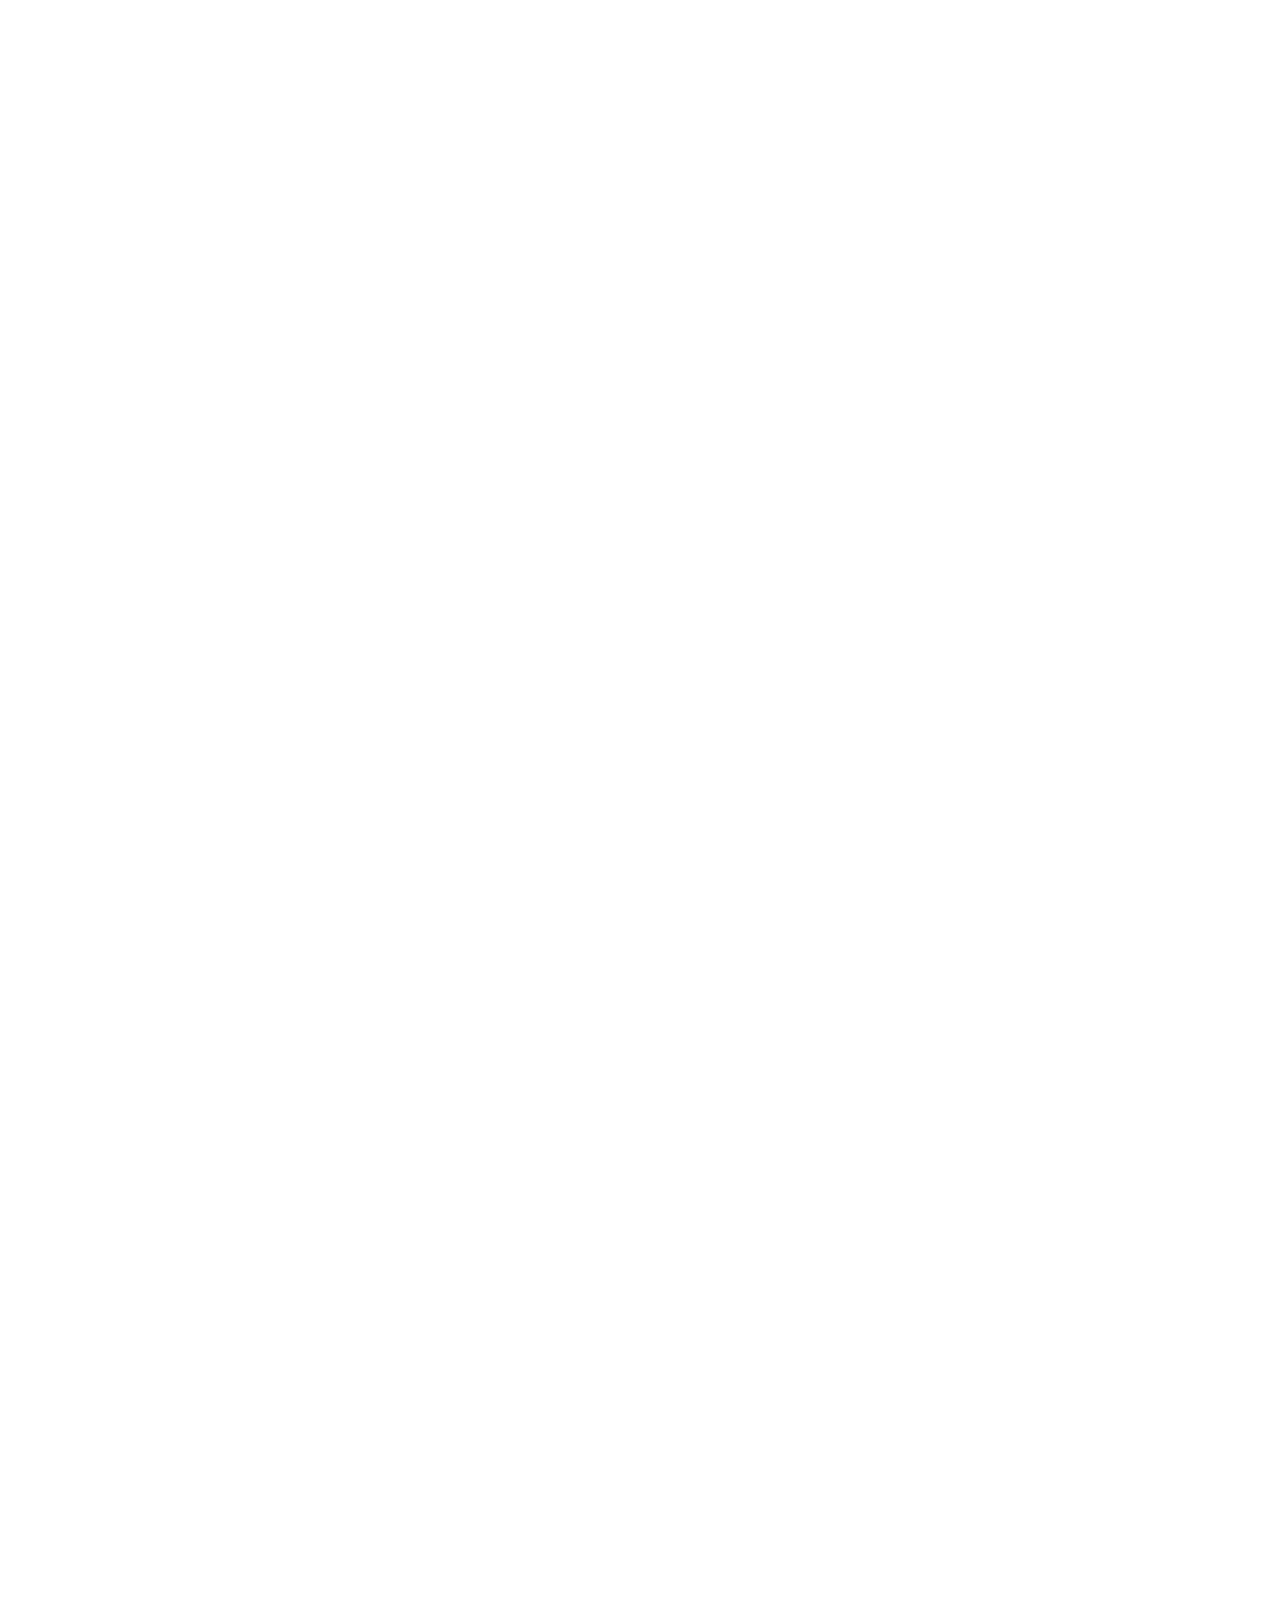
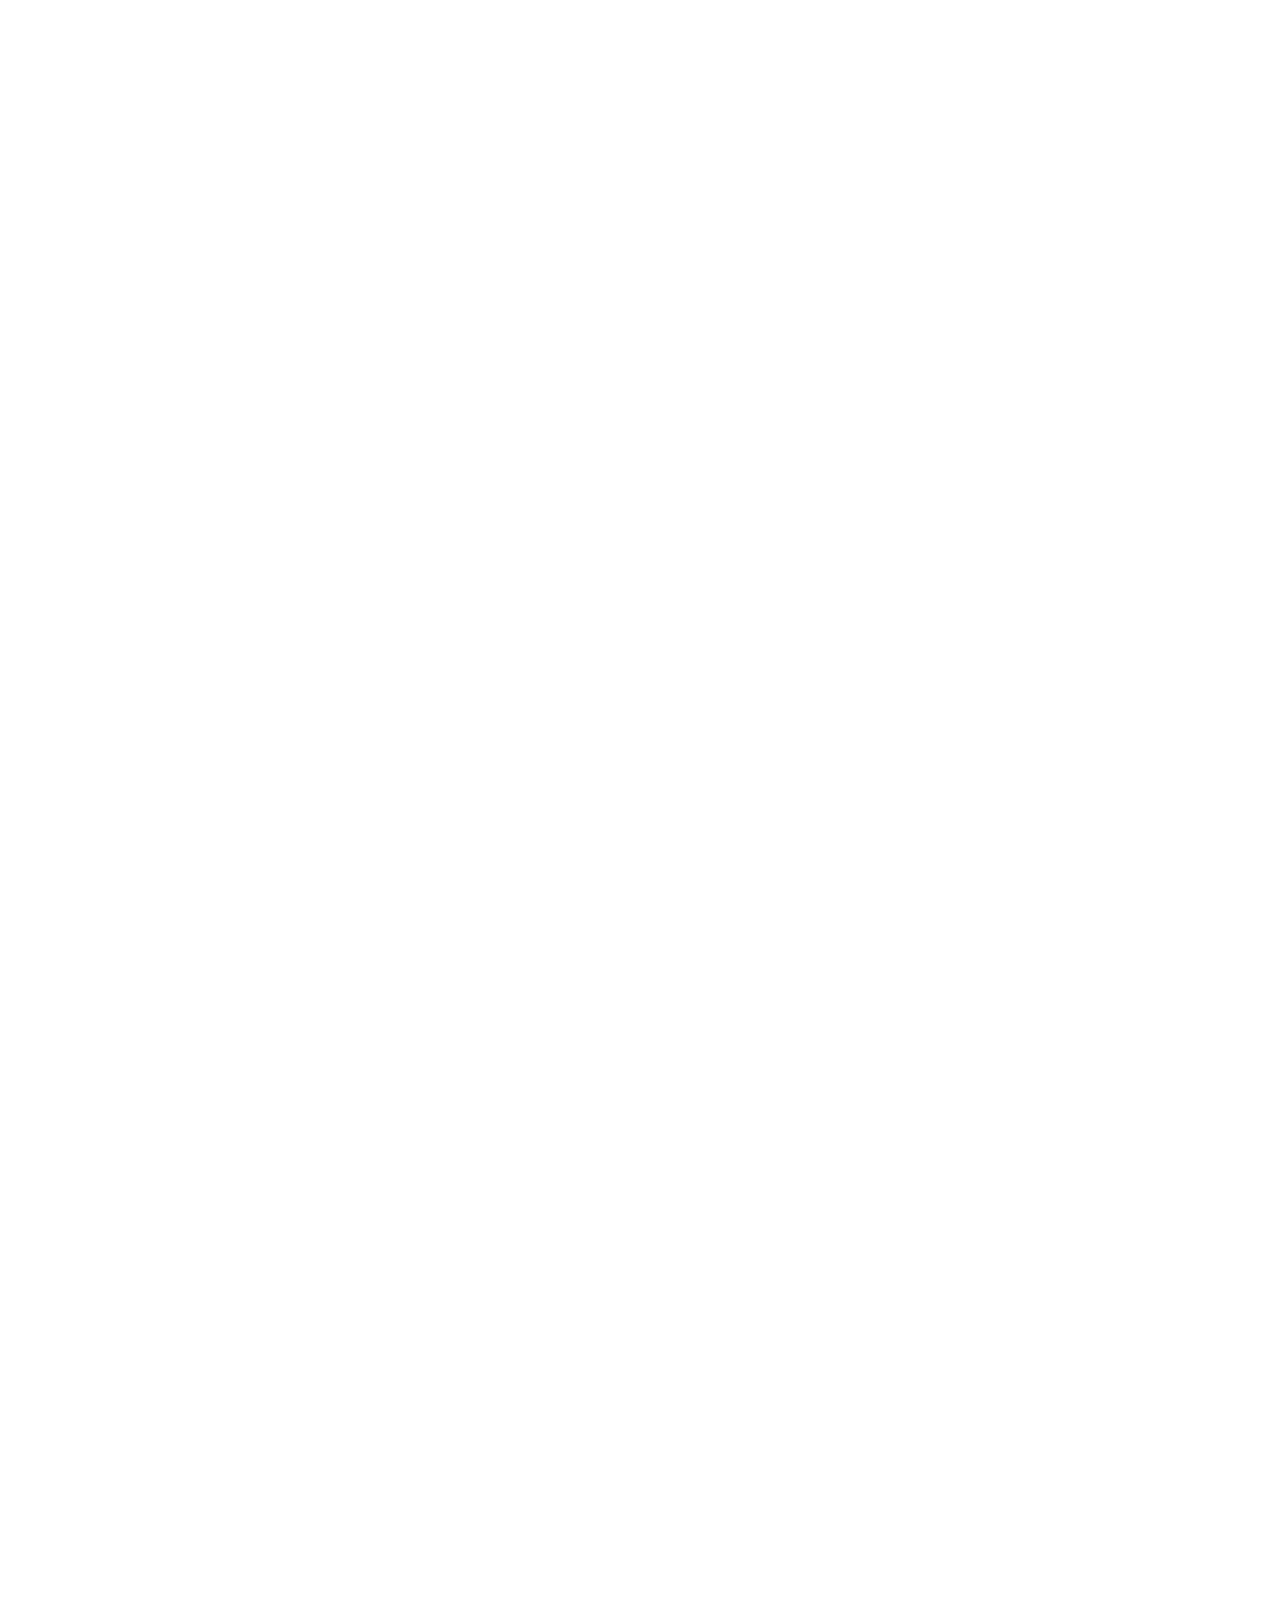
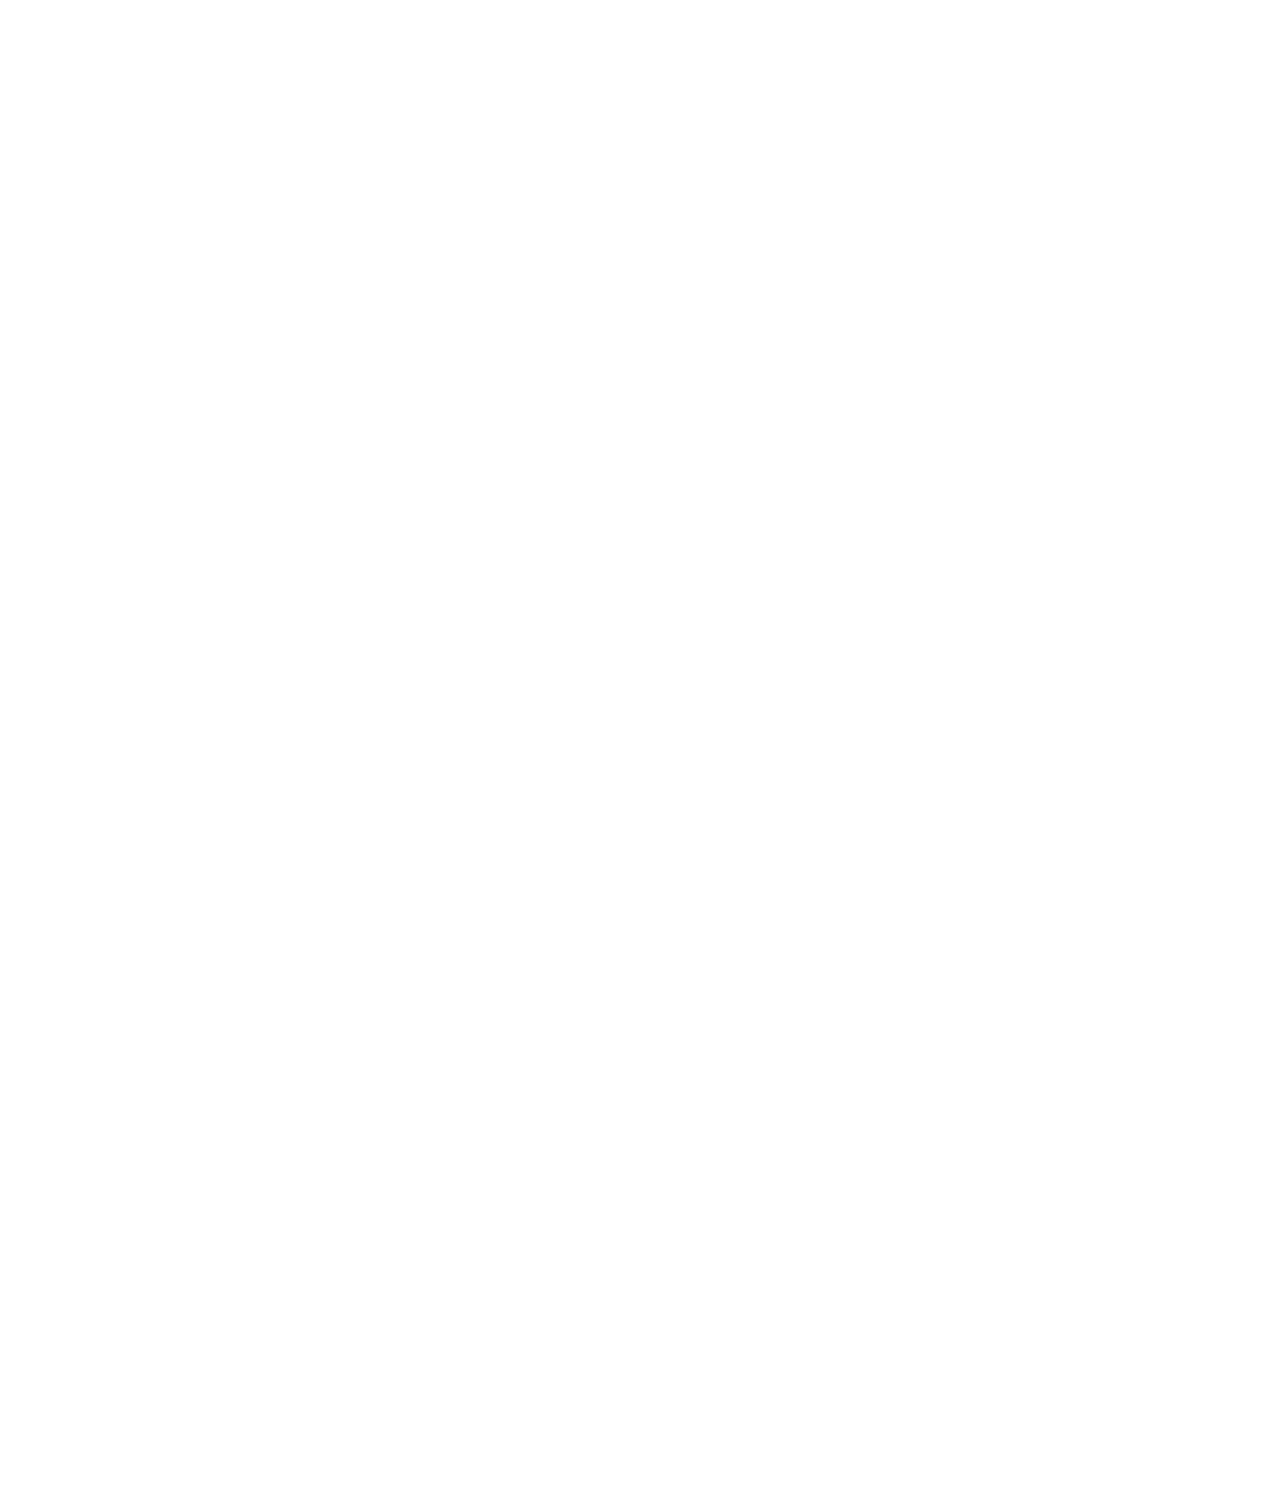
==== commit 64fbabef: "cambie los textos" ====
--- a/index.html
+++ b/index.html
@@ -83,13 +83,13 @@
   						<img class="site-logo" src="images/logo.png" alt="Site Logo">
   						<div class="cd-intro">
   							<h1 class="cd-headline rotate-1 main-title">
-  								<span>Mama - The Best</span>
+  								<span>Mujer y Poder</span>
   								<span class="cd-words-wrapper">
-  									<b class="is-visible">Minimal Template</b>
-  									<b>Portfolio Template</b>
-  									<b>Unique Design</b>
-  									<b>Modern Design</b>
-  									<b>HTML5 Template</b>
+  									<b class="is-visible">Convoca</b>
+  									<b>Perú</b>
+  									<b>Colombia</b>
+  									<b>Argentina</b>
+  									<b>Chile</b>
   								</span>
   							</h1>
   							<h4 class="sub-title">Web Design &amp; Web Develop</h4>
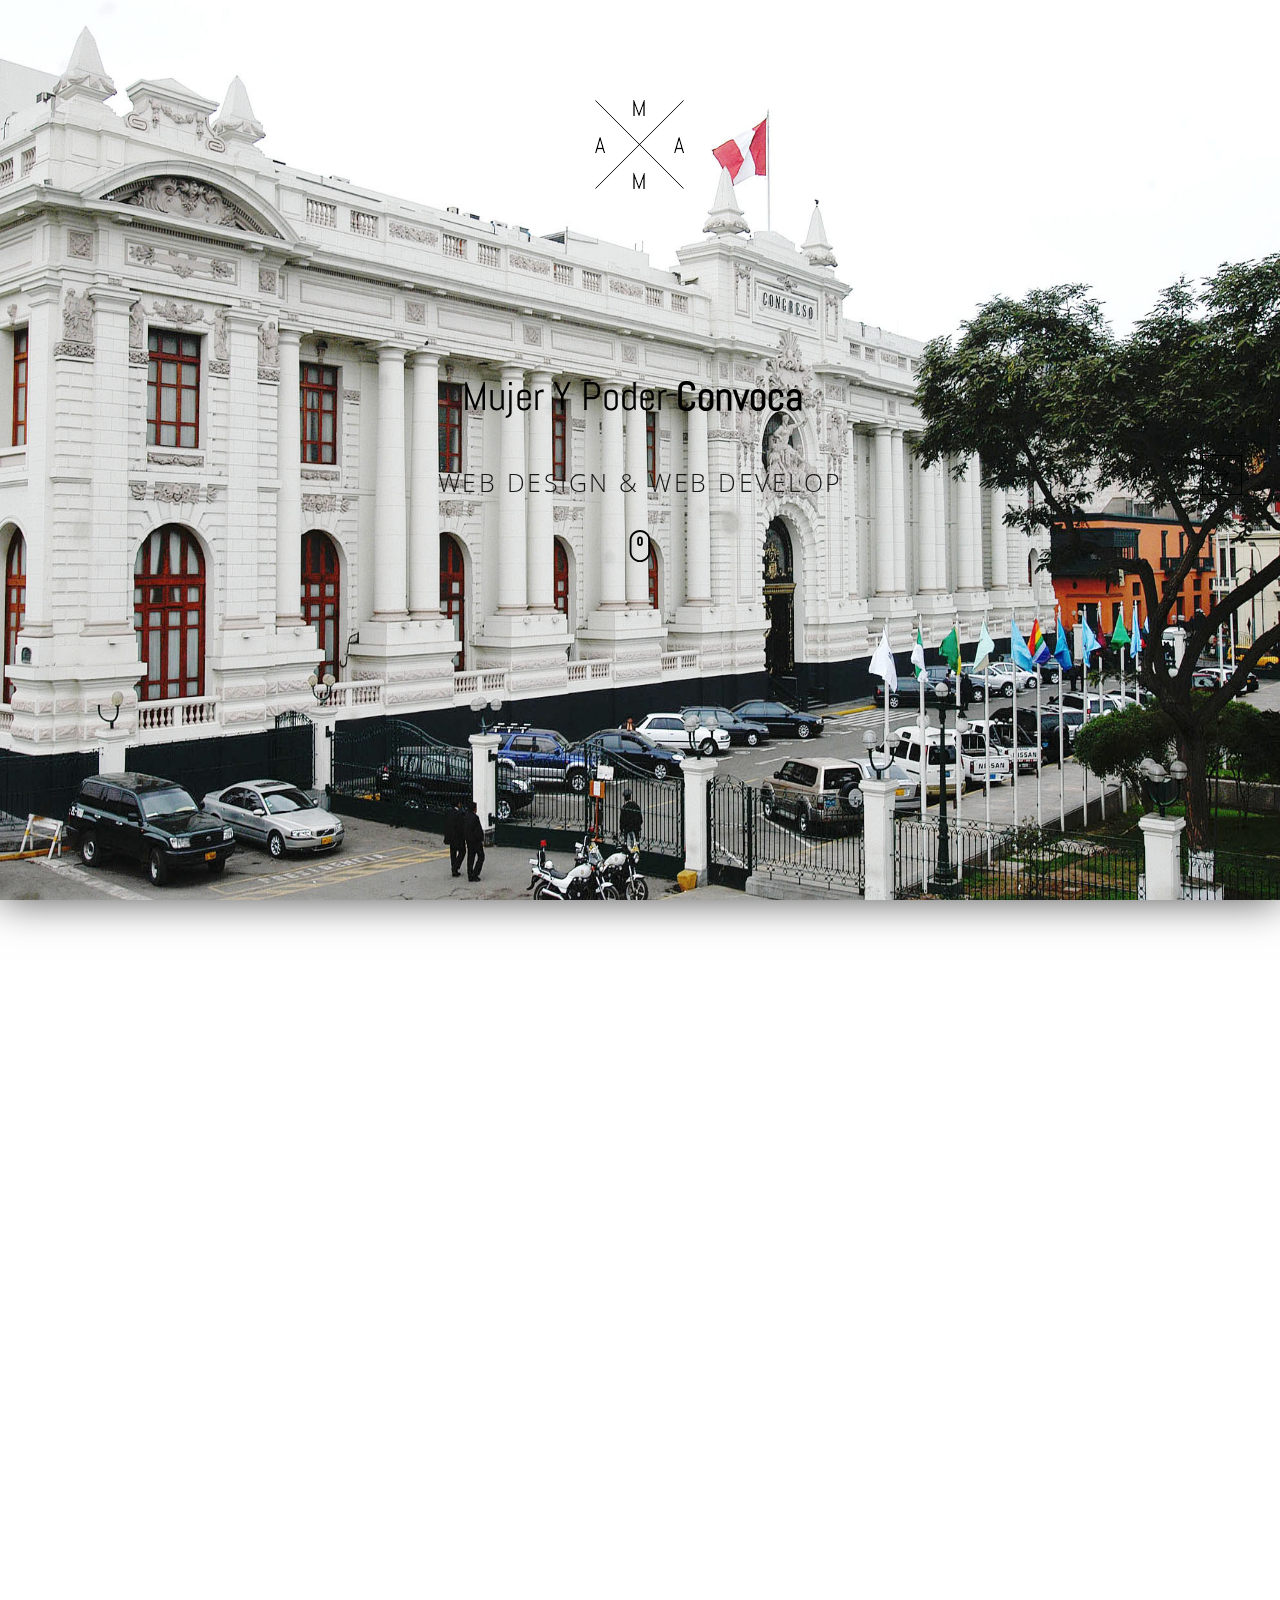
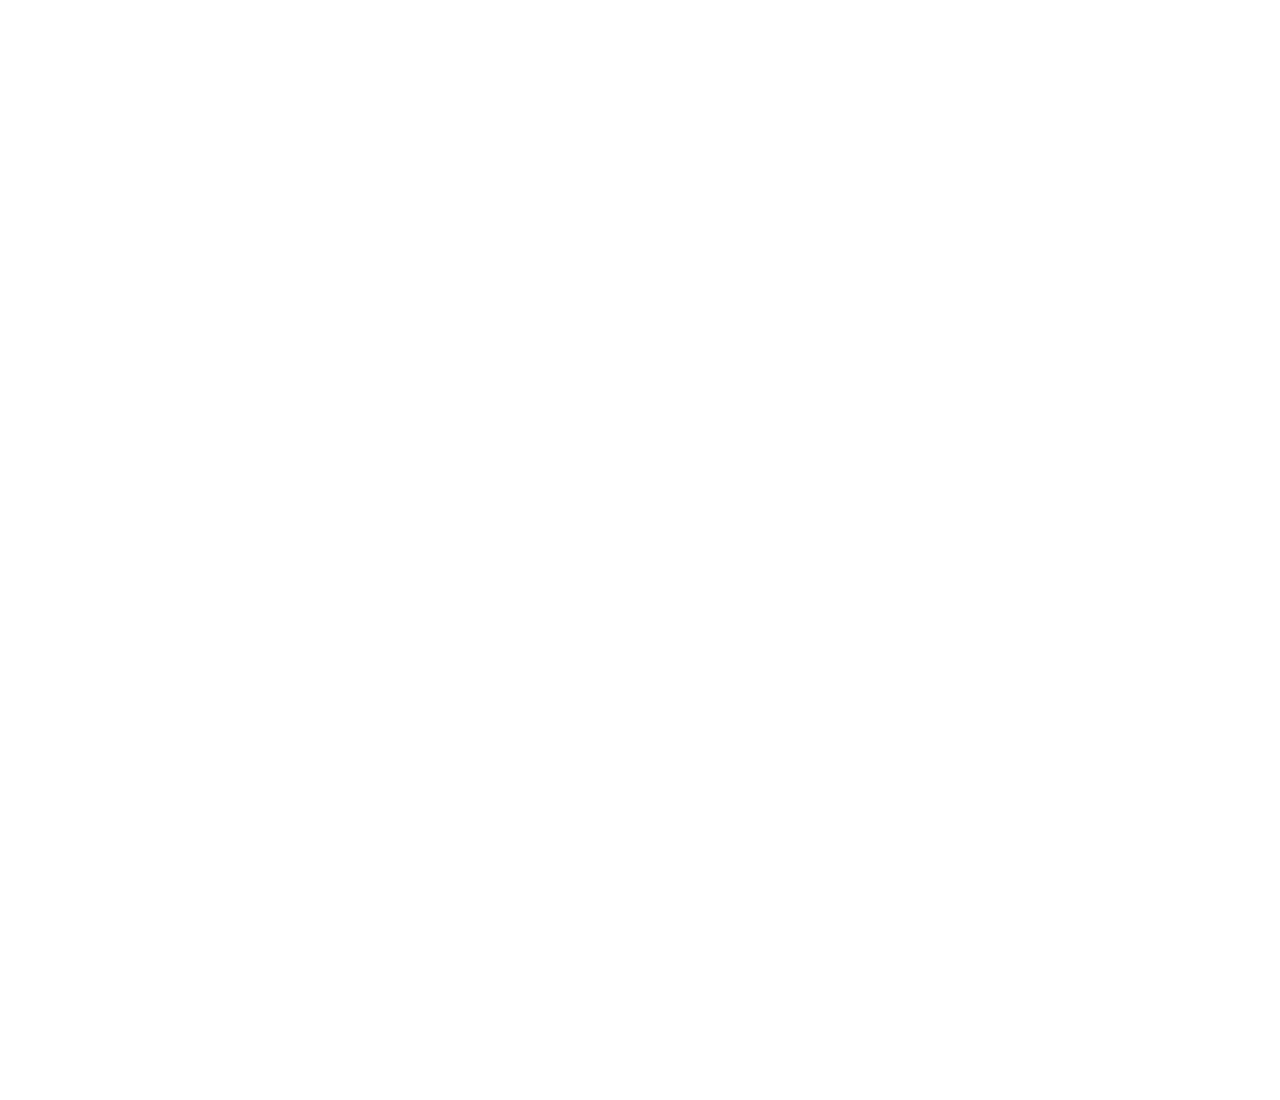
==== commit b409f70c: "All functions complete" ====
--- a/index.html
+++ b/index.html
@@ -40,6 +40,39 @@
       <script src="http://html5shiv-printshiv.googlecode.com/svn/trunk/html5shiv-printshiv.js"></script>
 
       <![endif]-->
+
+      <style type="text/css">
+        .cubito {
+            width: 6rem;
+            background: red;
+            display: inline-block;
+            margin-left: 1rem;
+            margin-top: 1rem;
+            padding: 0.2rem;
+            cursor: pointer;
+        }
+        .cubito h3{
+            font-size: 14px !important;
+            text-align: center !important;
+            height: 36px;
+            overflow: hidden;
+        }
+        .cubito h5{
+            font-size: 12px !important;
+            text-align: center !important;
+        }
+        #trigger-overlay{
+          display: none !important;
+        }
+        .icon-container {
+            display: inline-block;
+            float: left;
+            margin-top: 5px;
+            background: #ffffff;
+            color: #263b40;
+            overflow: auto !important;
+        }
+      </style>
 
 
   </head>
@@ -102,17 +135,41 @@
 
   				<section id="about" class="cd-section about-section">
   					<div class="cd-block">
-  						<div class="cd-half-block left-side"></div>
+  						<div class="cd-half-block left-side">
+              
+                <div class="grid" id="pics">
+                  
+                </div>
+
+              </div>
   						<div class="cd-half-block right-side">
-  							<h2 class="section-title">About Us</h2>
-  							<p class="section-description">We are full time developer. Developing is our hobby and passion. We always love build something new to all.</p>
-  							<div class="about-details">
-  								<div class="item">
-  									<h4 class="item-title">Strategy</h4>
-  									<p class="item-details">We all follow some tips for our work. We take time for doing anything better. We believe in professionalism. We always provide professional work. Unique design is one of the main keys to our work. </p>
-  								</div><!-- /.item -->
-  								<a class="btn animsition-link" href="about.html">Explore More</a>
-  							</div><!-- /.about-details -->
+                
+                <div>
+                  <select id="country" onChange="populateReg(this.options[this.selectedIndex].value)">
+                      <option>[ País ]</option>
+                  </select>
+                  <select id="reg" onChange="populatePol(null,this.options[this.selectedIndex].value)">
+                      <option>[ Región ]</option>
+                  </select> 
+                  <select id="pp" onChange="filterPP(this.options[this.selectedIndex].value)">
+                      <option>[ Partido ]</option>
+                  </select>
+                   
+
+                </div>
+
+  							<!-- <h2 class="section-title">About Us</h2>
+  							<p class="section-description">We are full time developer. Developing is our hobby and passion. We always love build something new to all.</p> -->
+  							<div class="team-details">
+
+                  <div id="congres" class="member" style="display: none">
+                    <span class="member-avatar"><img src="" alt="Convoca"></span>
+                    <h4 class="member-name"></h4>
+                    <span class="member-position"></span>
+                  </div><!-- /.member -->
+                  
+                </div><!-- /.about-details -->
+                <div class="team-details" id="contLaw"></div>
   						</div>
   					</div><!-- /#about -->
   				</section> <!-- .cd-section -->
@@ -145,168 +202,9 @@
   					</div><!-- /.cd-block -->
   				</section><!-- /#service -->
 
-  				<section id="team" class="cd-section team-section">
-  					<div class="cd-block">
-  						<div class="cd-half-block left-side"></div>
-  						<div class="cd-half-block right-side">
-  							<h2 class="section-title">Team</h2>
-  							<p class="section-description">We respect our work. We never neglect our work. We all have honor of all. We love fun.</p>
-  							<div class="team-details">
-  								<div class="member">
-  									<span class="member-avatar"><img src="images/member/1.jpg" alt="Member Avatar"></span>
-  									<h4 class="member-name">Anthony Doe</h4>
-  									<span class="member-position">Lead Developer</span>
-  								</div><!-- /.member -->
-  								<div class="member">
-  									<span class="member-avatar"><img src="images/member/2.jpg" alt="Member Avatar"></span>
-  									<h4 class="member-name">Marshall Doe</h4>
-  									<span class="member-position">Web Designer</span>
-  								</div><!-- /.member -->
-  							</div><!-- /.about-details -->
-  						</div>
-  					</div><!-- /#team -->
-  				</section> <!-- .cd-section -->
-
-
-  				<section id="portfolio" class="cd-section portfolio-section">
-  					<div class="cd-block">
-  						<div class="cd-half-block left-side"></div>
-  						<div class="cd-half-block right-side">
-  							<h2 class="section-title">portfolio</h2>
-  							<p class="section-description">Check out our latest portfolio from this page. You can check out our client info also. </p>
-  							<div class="portfolio-details">
-
-  								<figure class="item col-md-6">
-  									<img src="images/portfolio/1.jpg" alt="Portfolio Image">
-  									<figcaption>
-  										<h4 class="item-title">Project Title</h4>
-  										<span class="member-position">WordPress</span>
-  									</figcaption>
-  								</figure><!-- /.item -->
-
-  								<figure class="item col-md-6">
-  									<img src="images/portfolio/2.jpg" alt="Portfolio Image">
-  									<figcaption>
-  										<h4 class="item-title">Project Title</h4>
-  										<span class="member-position">Joomla</span>
-  									</figcaption>
-  								</figure><!-- /.item -->
-
-  								<a class="btn animsition-link" href="portfolio.html">View Portfolio</a>
-
-  							</div><!-- /.about-details -->
-  						</div>
-  					</div><!-- /#portfolio -->
-  				</section> <!-- .cd-section -->
-
-  				<section id="blog" class="cd-section blog-section">
-  					<div class="cd-block">
-  						<div class="cd-half-block left-side"></div>
-  						<div class="cd-half-block right-side">
-  							<h2 class="section-title">Blog</h2>
-  							<p class="section-description">Check out our latest service and latest update from our blog.  </p>
-  							<div class="blog-details">
-  								<article class="post type-post">
-  									<div class="post-meta">
-  										<div class="entry-meta">
-  											<div class="entry-date">
-  												<time datetime="2015-01-14"><span>01</span> Jan</time>
-  											</div>
-  										</div><!-- /.entry-meta -->
-  									</div><!-- /.post-meta -->
-  									<div class="post-content">
-  										<h2 class="entry-title"><a href="blog-single.html">Why MAMA is perfect best portfolio Template?</a></h2>
-  										<p class="entry-text">MAMA is a creative HTML5 Template for all. You can use this as a portfolio site. You can set your own business also with this HTML5 Template. </p>
-  									</div><!-- /.post-content -->
-  								</article><!-- /.post -->
-
-  								<article class="post type-post">
-  									<div class="post-meta">
-  										<div class="entry-meta">
-  											<div class="entry-date">
-  												<time datetime="2015-01-14"><span>01</span> Jan</time>
-  											</div>
-  										</div><!-- /.entry-meta -->
-  									</div><!-- /.post-meta -->
-  									<div class="post-content">
-  										<h2 class="entry-title"><a href="blog-single.html">Creative Idea increase MAMA Quality</a></h2>
-  										<p class="entry-text">MAMA HTML5 Template is stunning Designed. Extreme flexibility to customization. Best choice for all creative person.</p>
-  									</div><!-- /.post-content -->
-  								</article><!-- /.post -->
-  							</div><!-- /.about-details -->
-  						</div>
-  					</div><!-- /#blog -->
-  				</section> <!-- .cd-section -->
-
-
-  				<section id="contact" class="cd-section contact-section">
-  					<div class="cd-block">
-  						<div class="cd-half-block left-side">
-  							<div id="google-map" class="google-map">
-  								<div class="map-container">
-  									<div id="googleMaps" class="google-map-container"></div>
-  								</div><!-- /.map-container -->
-  							</div><!-- /#google-map -->
-  						</div>
-
-  						<div class="cd-half-block right-side">
-  							<h2 class="section-title">Contact</h2>
-  							<p class="section-description">If you face any problem with MAMA, Please contact Us. We will support you free. </p>
-  							<div class="contact-details">
-  								<div id="contact-form" class="contact-form">
-  									<form action="#" method="post" id="contactform" class="contactform">
-  										<input id="author" class="" name="author" type="text" placeholder="Name*" value="" required>
-  										<input id="email" class=" pull-right" name="email" type="email" placeholder="Email*" value="" required>
-  										<input id="subject" class=" pull-right" name="subject" type="text" placeholder="Subject*" value="" required>
-  										<textarea id="message" class="" name="message" placeholder="Message" rows="3" required></textarea>
-  										<button name="submit" class="submit-btn" type="submit" id="submit"><span class="ti-shift-right"></span>Send Now</button>
-  									</form><!-- /#contactform -->
-  								</div><!-- /#leave-contact -->
-  							</div><!-- /.contact-details -->
-
-  							<div class="address-details">
-  								<div class="item">
-  									<div class="contact-icon">
-  										<span class="ti-direction-alt"></span>
-  									</div><!-- /.contact-icon -->
-  									<address>
-  										<p class="street-address">121 King Street Melbourne VIC 3000 Austra+98lia</p>
-  									</address>
-  								</div>
-  								<div class="item">
-  									<div class="contact-icon">
-  										<span class="ti-mobile"></span>
-  									</div><!-- /.contact-icon -->
-  									<div class="mobile">
-  										<span class="mobile-no">+91 9749 976</span>
-  									</div><!-- /.mobile -->
-  								</div>
-  								<div class="item">
-  									<ul class="social-list">
-  										<li><a class="facebook" href="#"><i class="ti-facebook"></i></a></li>
-  										<li><a class="twitter" href="#"><i class="ti-twitter"></i></a></li>
-  										<li><a class="linkedin" href="#"><i class="ti-linkedin"></i></a></li>
-  										<li><a class="dribbble" href="#"><i class="ti-dribbble"></i></a></li>
-  									</ul><!-- /.social-list -->			
-  								</div>
-  							</div><!-- /.address-details -->
-  							
-  							<footer class="contact-bottom">
-  								<div class="copy-right">
-  									&copy; <a href="#">Mama</a> 2015 - All Reserves. Developed by <a href="#">Jewel Theme</a>
-  								</div>
-  								<div class="page-link">
-  									<ul class="pagination">
-  										<a href="#home-section">Home</a>
-  										<a href="#about">About</a>
-  										<a href="#blog">Blog</a>
-  									</ul><!-- /.pagination -->
-  								</div><!-- /.page-link -->
-  							</footer><!-- /.contact-bottom -->
-
-  						</div>
-  					</div>
-  				</section> <!-- .cd-section -->
+  				
+
+  				
   			</div><!-- /main -->
   		</div><!-- wrapper -->
   	</div><!-- /container -->
@@ -326,7 +224,7 @@
   	<script src="assets/js/jquery-2.1.3.min.js"></script>
 
   	<!-- Google Maps Script -->
-  	<script src="http://maps.google.com/maps/api/js?sensor=true"></script>
+  	<!-- <script src="http://maps.google.com/maps/api/js?sensor=true"></script> -->
 
   	<!-- Gmap3.js For Static Maps -->
   	<script src="assets/js/gmap3.js"></script>
@@ -336,6 +234,8 @@
   	<script src="assets/js/snap.svg-min.js"></script>
 
   	<script src="assets/js/main.js"></script>
+
+    <!-- <script src="https://cdnjs.cloudflare.com/ajax/libs/masonry/3.3.2/masonry.pkgd.min.js"></script> -->
 
 
   	<script type="text/javascript">
@@ -345,6 +245,15 @@
       // Spoof the browser into thinking it is Retina
       // comment the next line out to make sure it works without retina
       window.devicePixelRatio = 2;
+
+      var itemsC = [];
+      var itemsL = [];
+      var country = [];
+
+      var filterCongr = [];
+      var filterPart = [];
+      var filterReg = [];
+      var filterLaw = [];
 
       $(document).ready(function() {
 
@@ -365,14 +274,199 @@
 		      	//$('html, body').animate({scrollTop:target_top}, 100);
 		      	return false;
 		      });
+
+
+          /***********GIACOMO SECTION***************/
+
+          //--------------------------------------GET CONG------->
+          $.getJSON( "data/lider.json", function( data ) {
+            $.each( data, function( key, val ) {
+              itemsC.push( val );
+              if(country.indexOf(val.country)<0){ country.push( val.country ); }
+              if(val.country=='Perú'){ if(filterPart.indexOf(val.pp)<0){ filterPart.push( val.pp ); } filterCongr.push(val); }
+            });
+            populateCoun('Perú');
+            populateReg('Perú');
+            populatePol(null, null);
+            populatePic(filterCongr);
+          });
+
+          //--------------------------------------GET LAWS------->
+          $.getJSON( "data/leyes.json", function( data ) {
+            $.each( data, function( key, val ) {
+              itemsL.push( val );
+            });
+          });
+
       });
+
+      //--------------------------------------POPULATE COUNTRY------->
+      var populateCoun = function(_c){
+        var tempItem = '';
+        for (var i=0;i<country.length;i++){
+           var _s = '';if(country[i]=='Perú'){ _s='selected'; }
+           tempItem += '<option '+_s+' value="'+ country[i] + '">' + country[i] + '</option>';
+        }
+        $('#country').append(tempItem);
+      }
+
+      //--------------------------------------POPULATE REG------->
+      var populateReg = function(_c){
+        var tempItem = '<option value="null">[ Todos ]</option>';
+        //if(_c=='Perú'){ $('#dep').show(500); }else{ $('#dep').hide(500); }
+        filterCongr = [];
+        for (var i=0;i<itemsC.length;i++){
+          if(itemsC[i].country==_c){
+            filterCongr.push(itemsC[i]);
+            if(tempItem.search(itemsC[i].reg)<0){
+                tempItem += '<option value="'+ itemsC[i].reg + '">' + itemsC[i].reg + '</option>';
+            }
+          }
+        }
+        $('#reg').html(tempItem);
+
+        populatePol(_c, null);
+        populatePic(filterCongr);
+      }
+
+      //--------------------------------------POPULATE P.POLITICS------->
+      var populatePol = function(_c, _r){
+        var tempItem = '<option value="null">[ Todos ]</option>';
+        if(_c==null && _r==null){
+          for (var i=0;i<filterPart.length;i++){
+             tempItem += '<option value="'+ filterPart[i] + '">' + filterPart[i] + '</option>';
+          }
+        }
+        if(_c!=null && _r==null){
+          filterCongr = [];
+          for (var i=0;i<itemsC.length;i++){
+            if(itemsC[i].country==_c){
+              filterCongr.push(itemsC[i]);
+              if(tempItem.search(itemsC[i].pp)<0){
+                  tempItem += '<option value="'+ itemsC[i].pp + '">' + itemsC[i].pp + '</option>';
+              }
+            }
+          }
+        }
+        if(_r=='null'){
+          filterCongr = [];
+          _c = $('#country').val();
+          for (var i=0;i<itemsC.length;i++){
+            if(itemsC[i].country==_c){
+              filterCongr.push(itemsC[i]);
+              if(tempItem.search(itemsC[i].pp)<0){
+                  tempItem += '<option value="'+ itemsC[i].pp + '">' + itemsC[i].pp + '</option>';
+              }
+            }
+          }
+        }
+        if(_c==null && _r!=null){
+          filterCongr = [];
+          _c = $('#country').val();
+          for (var i=0;i<itemsC.length;i++){
+            if(itemsC[i].country==_c && itemsC[i].reg==_r){
+              filterCongr.push(itemsC[i]);
+              if(tempItem.search(itemsC[i].pp)<0){
+                  if(itemsC[i].reg==_r){
+                    if(tempItem.search(itemsC[i].pp)<0){
+                        tempItem += '<option value="'+ itemsC[i].pp + '">' + itemsC[i].pp + '</option>';
+                    }
+                  }
+              }
+            }
+          }
+        }
+        $('#pp').html(tempItem);
+        populatePic(filterCongr);
+      }
+
+
+      //--------------------------------------FILTER FOR P.POLITICS------->
+      var filterPP = function(_pp){
+        var _reg = $('#reg').val();
+        filterCongr = [];
+        var _c = $('#country').val();
+
+        if(_reg=='null' && _pp=='null'){
+          for (var i=0;i<itemsC.length;i++){
+            filterCongr.push(itemsC[i]);
+          }
+        }
+        if(_reg=='null' && _pp!='null'){
+          for (var i=0;i<itemsC.length;i++){
+
+            if(itemsC[i].pp==_pp && itemsC[i].country==_c){
+              filterCongr.push(itemsC[i]);
+            }
+          }
+        }
+        if(_reg!='null' && _pp!='null'){
+          for (var i=0;i<itemsC.length;i++){
+            if(itemsC[i].pp==_pp && itemsC[i].country==_c && itemsC[i].reg==_reg){
+              filterCongr.push(itemsC[i]);
+            }
+          }
+        }
+        populatePic(filterCongr);
+      }
+
+      //--------------------------------------POPULATE PICTURES------->
+      var populatePic = function(people){
+          var tempItem = '';
+          var pic = "";
+          for (var i=0;i<people.length;i++){
+            if(people[i].pic==""){ pic="https://www.crohns.net/miva/mainimages/profile_default_woman.jpg" }else{ pic=people[i].pic; }
+            tempItem += '<div onclick="showInfo(this)" class="cubito"><img src="'+pic+'"/><h3>'+people[i].nom+'</h3><h5>'+people[i].tit+'</h5></div>';
+          }
+          $('#pics').html(tempItem);
+      }
+
+      //--------------------------------------SHOW DETAILS------->
+      var showInfo = function(e){
+
+        var img = $(e).find('img').attr('src');
+        var nom = $(e).find('h3').text();
+        var tit = $(e).find('h5').text();
+
+        $("#congres span img").attr('src', img);
+        $("#congres h4").html(nom);
+        $("#congres span.member-position").html(tit);
+
+        filterLaw = [];
+        var _nom = nom.split(" ")[2];
+        var _nom2 = nom.split(" ")[0];
+        for(var i=0;i<itemsL.length;i++){
+          if(itemsL[i].autor.indexOf(_nom)>-1 && itemsL[i].autor.indexOf(_nom2)>-1){
+            filterLaw.push(itemsL[i]);
+          }
+        }
+        populateLaws(filterLaw);
+        $("#congres").show();
+      }
+
+      var populateLaws = function(arrLaw){
+        var tempItem = '';
+        for (var i=0;i<arrLaw.length;i++){
+          tempItem += '<a href="'+arrLaw[i].url+'" target="_blank"><div class="item"><div class="icon-container"> <span class="item-icon ti-link"></span>'+
+                    '</div> <h4 class="item-title">'+arrLaw[i].tit+'</h4> </div> </a>';
+        }
+        $('#contLaw').html(tempItem);
+      }
+      
+
+
+      //console.log(country);
+      //console.log(filterPart);
+      //console.log(filterCongr);
+
+      /***********END GIACOMO SECTION***************/
 
 
       function isMobile() { 
       	return ('ontouchstart' in document.documentElement);
       }
 
-      function init_gmap() {
+      /*function init_gmap() {
       	if ( typeof google == 'undefined' ) return;
       	var options = {
       		center: [-37.817331, 144.955652],
@@ -399,9 +493,9 @@
       			options: { icon: 'images/mapicon.png' }
       		}
       	});
-      }
-
-      init_gmap();
+      }*/
+
+      //init_gmap();
 
 
 //       (function($) { 
@@ -433,11 +527,13 @@
 // });  
 // })(jQuery);
 
+
+
+
 </script>
 
 
 </body>
 
-<!-- Mirrored from demos.jeweltheme.com/mama/default/index.html by HTTrack Website Copier/3.x [XR&CO'2014], Sun, 05 Mar 2017 17:33:51 GMT -->
 </html>
 
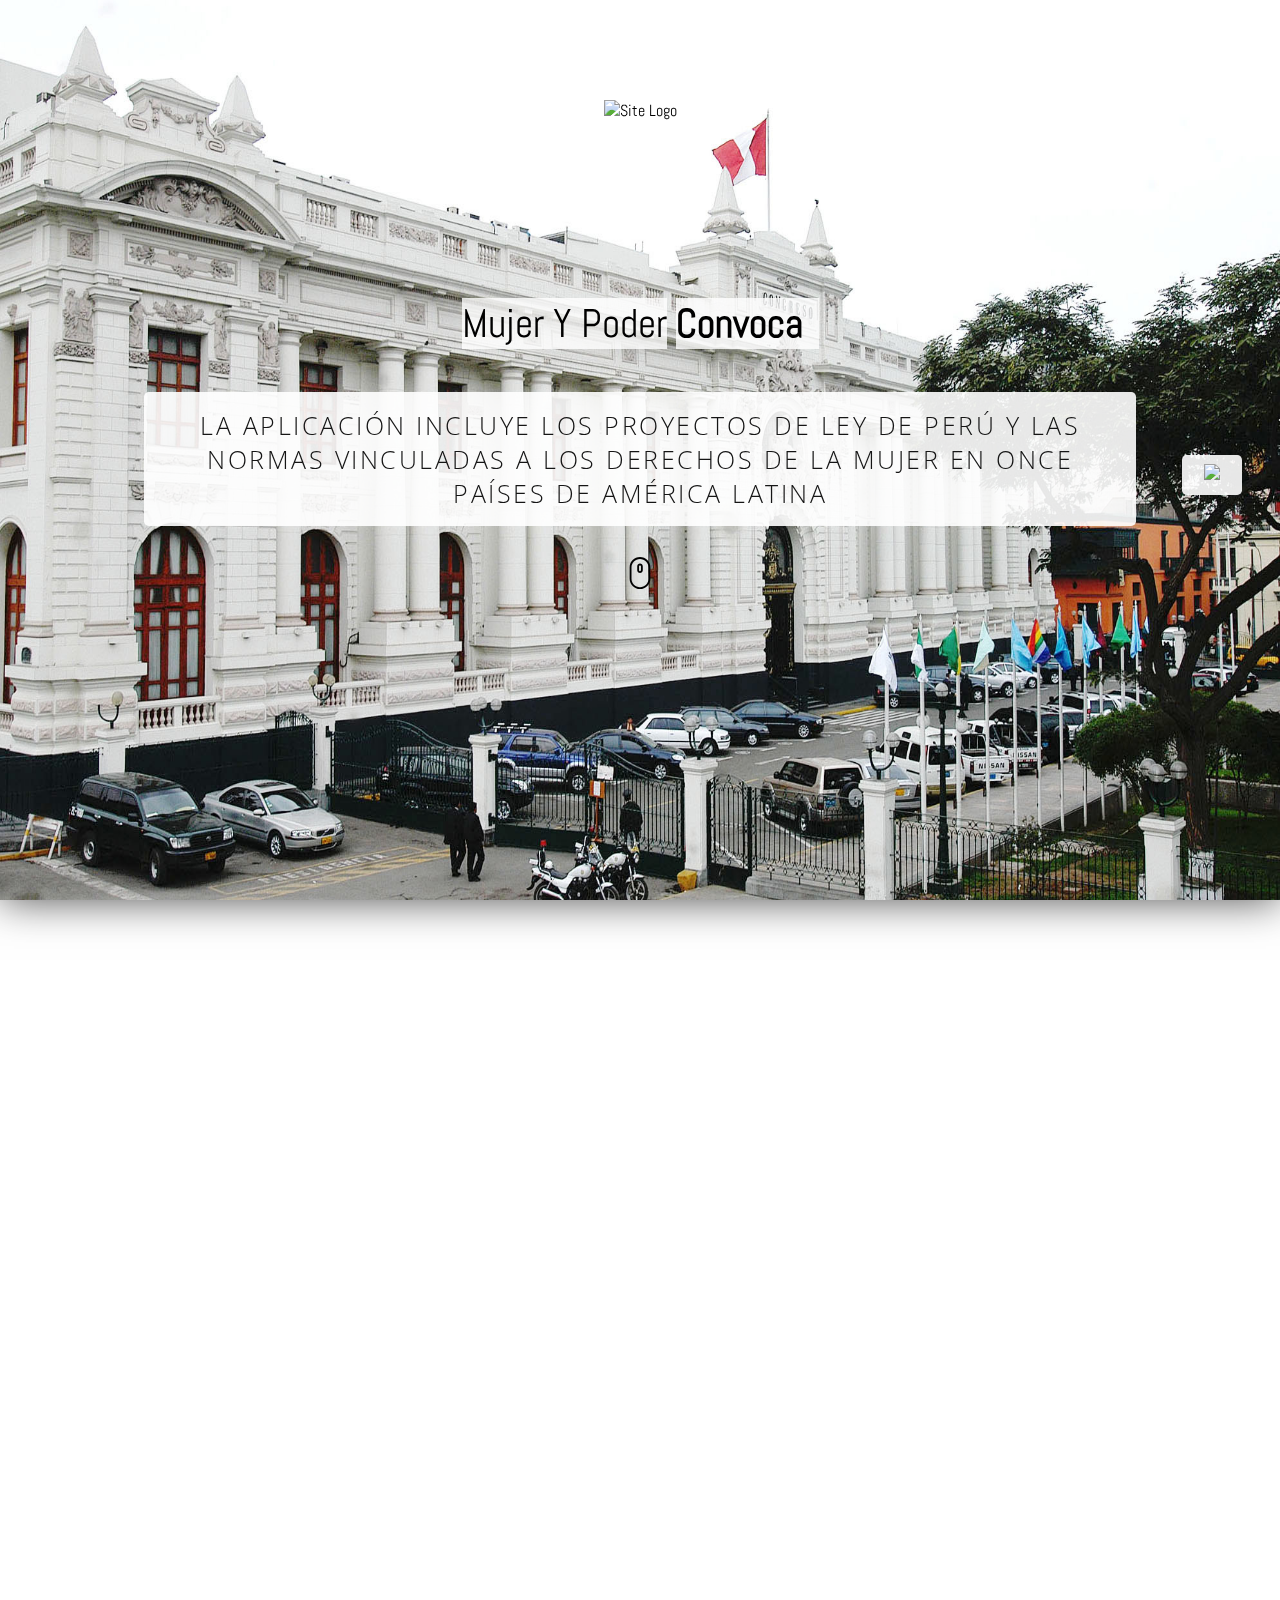
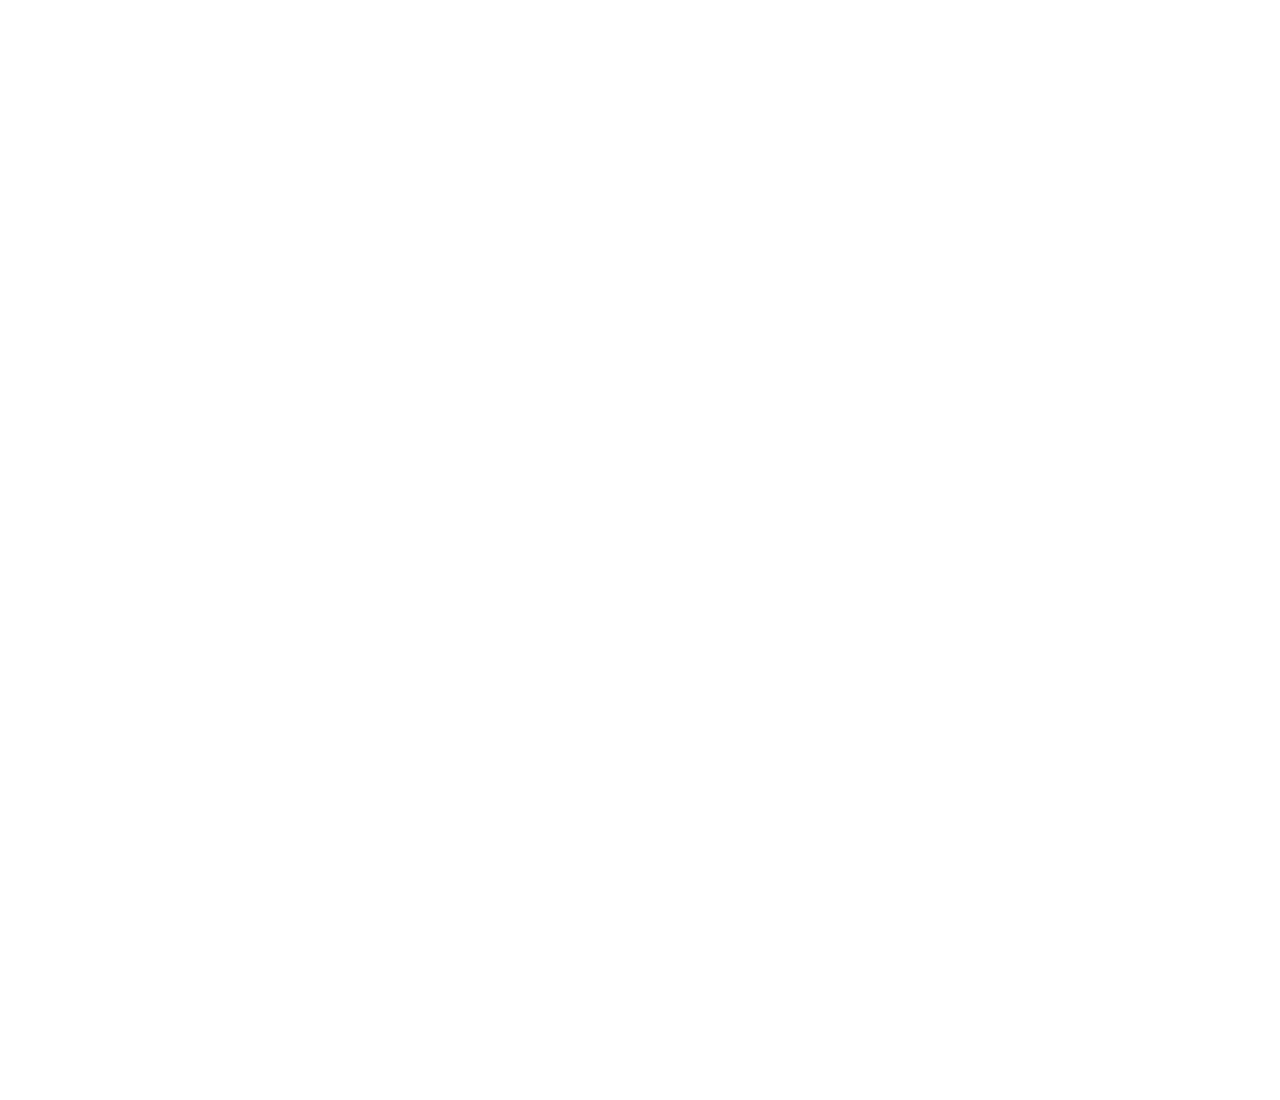
==== commit 7c285ec5: "cambios de la landing" ====
--- a/index.html
+++ b/index.html
@@ -72,6 +72,12 @@
             color: #263b40;
             overflow: auto !important;
         }
+          .subtitulo{
+              background: rgba(255,255,255,0.9);
+    margin: 0 9rem;
+    padding: 1rem;
+    border-radius: .3rem;
+          }
       </style>
 
 
@@ -113,11 +119,11 @@
 
   				<section id="home-section" class="home-section cd-section">
   					<div class="cd-block">
-  						<img class="site-logo" src="images/logo.png" alt="Site Logo">
+  						<img class="site-logo" src="images/logo-convoca.png" alt="Site Logo">
   						<div class="cd-intro">
   							<h1 class="cd-headline rotate-1 main-title">
-  								<span>Mujer y Poder</span>
-  								<span class="cd-words-wrapper">
+  								<span style="background:rgba(255,255,255,.8)">Mujer y Poder</span>
+  								<span style="background:rgba(255,255,255,.8)" class="cd-words-wrapper">
   									<b class="is-visible">Convoca</b>
   									<b>Perú</b>
   									<b>Colombia</b>
@@ -125,7 +131,7 @@
   									<b>Chile</b>
   								</span>
   							</h1>
-  							<h4 class="sub-title">Web Design &amp; Web Develop</h4>
+  							<h4 class="sub-title"><div class="subtitulo">La aplicación incluye los proyectos de ley de Perú y las normas vinculadas a los derechos de la mujer en once países de América Latina </div></h4>
   							<div class="next-section">
   								<button id="go-to-next"><span class="ti-mouse"></span></button>
   							</div>
@@ -213,7 +219,7 @@
   	<nav>
   		<ul class="cd-vertical-nav">
   			<li><a href="#0" class="cd-prev inactive"><span class="ti-arrow-right"></span></a></li>
-  			<li><a href="#0" class="cd-next"><span class="ti-arrow-right"></span></a></li>
+  			<li><a href="#0" class="cd-next"><img src="images/scroll-down.gif" /></a></li>
   		</ul>
   	</nav> <!-- .cd-vertical-nav -->
 
--- a/assets/css/style.css
+++ b/assets/css/style.css
@@ -340,13 +340,16 @@
   border: 1px solid #000000;
   color: #000000;
   display: block;
-  height: 40px;
-  width: 40px;
+  width: 60px;
   line-height: 40px;
+
 
   -webkit-transition: opacity 0.2s 0s, visibility 0.2s 0s;
   -moz-transition: opacity 0.2s 0s, visibility 0.2s 0s;
   transition: opacity 0.2s 0s, visibility 0.2s 0s;
+    background: rgba(255,255,255,0.9);
+    border: none !important;
+    border-radius: 0.3rem;
 }
 .cd-vertical-nav a.cd-prev {
   -webkit-transform: rotate(180deg);
@@ -1637,4 +1640,4 @@
   .menu-logo {
     max-width: 100px;
   }
-}+}
--- a/assets/css/responsive.css
+++ b/assets/css/responsive.css
@@ -287,7 +287,7 @@
     font-size: 2.8rem;
   }
   .cd-section h1 {
-    font-size: 2.5rem;
+    font-size: 4.5rem;
   }
   .next-section {
     padding-top: 100px;
@@ -1870,4 +1870,4 @@
     margin: 0 5px 10px;
     padding: 5px 15px;
   }
-}+}
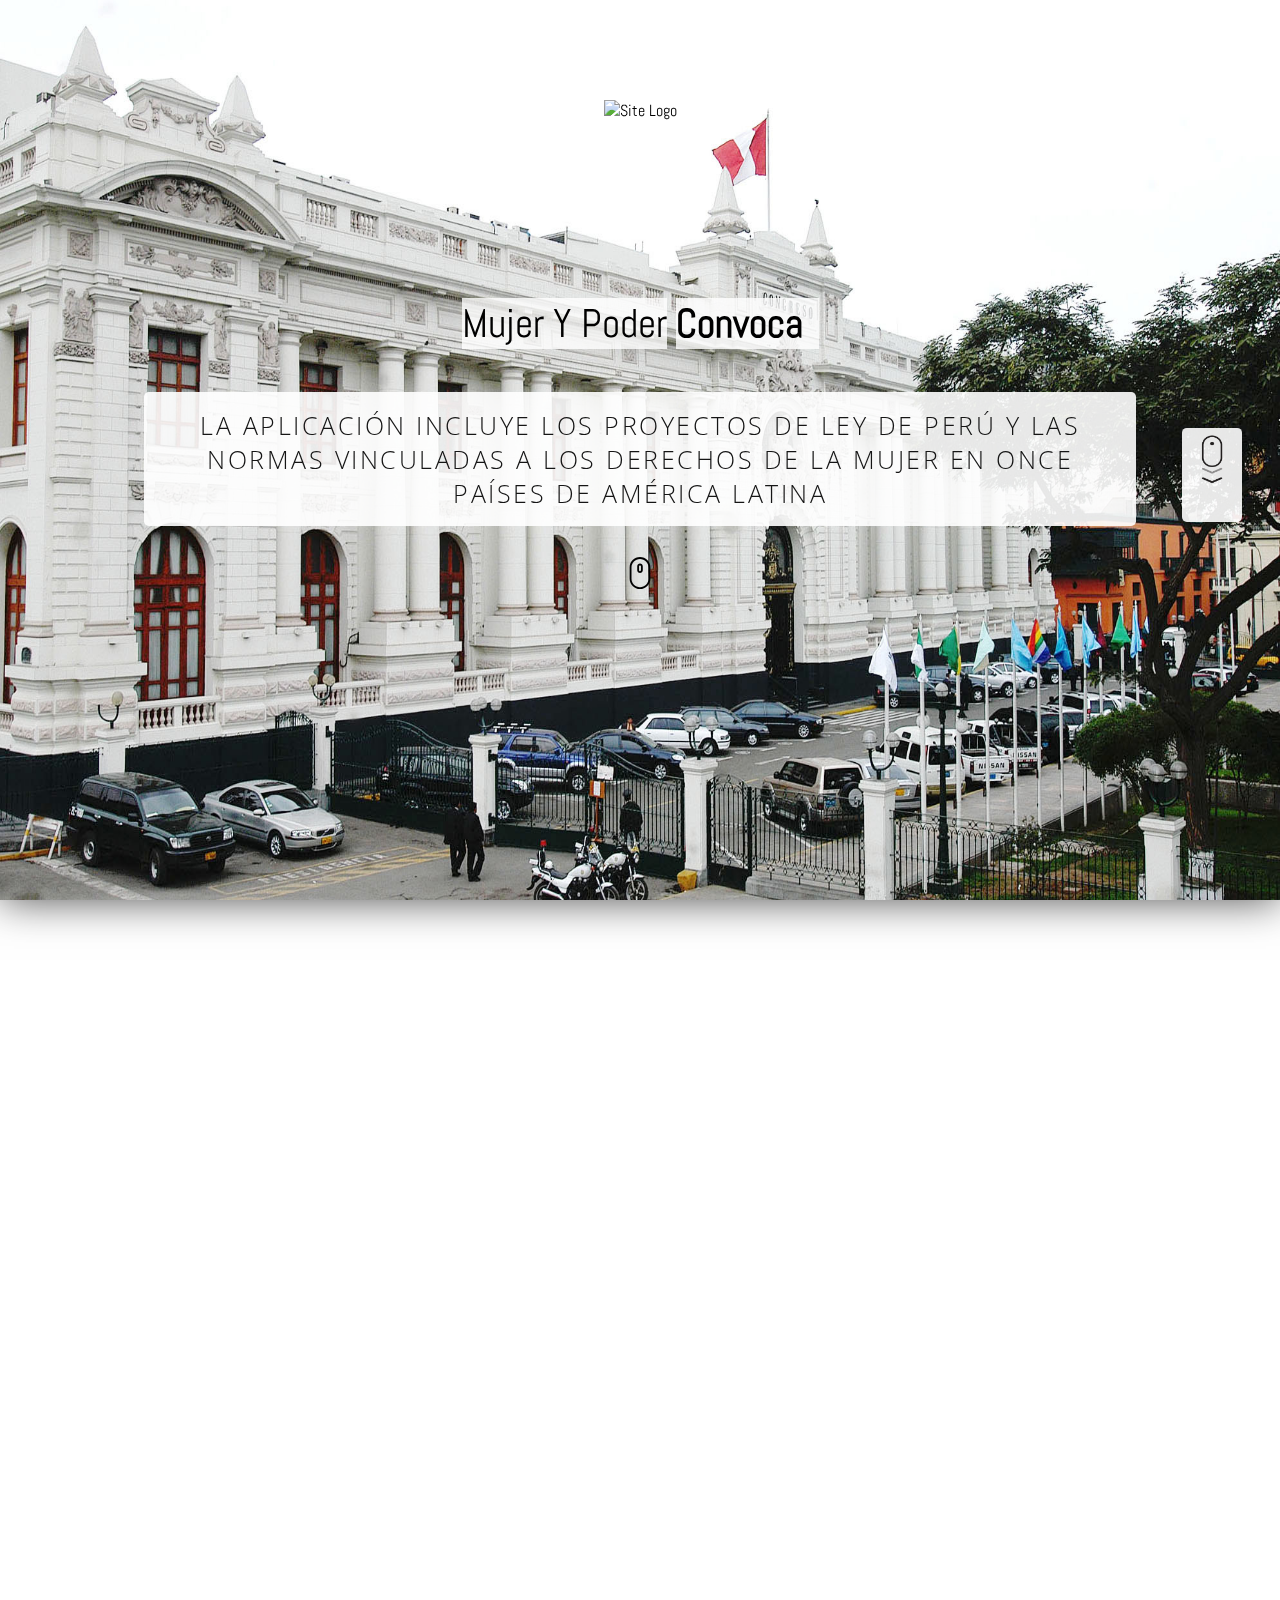
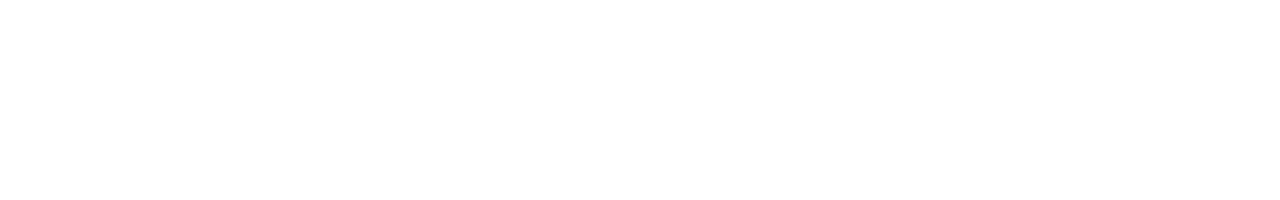
==== commit 2da00846: "comente la seccion de estadisticas momentaneamente" ====
--- a/index.html
+++ b/index.html
@@ -180,7 +180,7 @@
   					</div><!-- /#about -->
   				</section> <!-- .cd-section -->
 
-  				<section id="service" class="cd-section service-section">
+  				<!--<section id="service" class="cd-section service-section">
   					<div class="cd-block">
   						<div class="cd-half-block left-side"></div>
 
@@ -191,22 +191,22 @@
   								<div class="item">
   									<div class="icon-container">
   										<span class="item-icon ti-ruler-pencil"></span>
-  									</div><!-- /.icon-container -->
+  									</div><!-- /.icon-container
   									<h4 class="item-title">Designing</h4>
   									<p class="item-details">Our Designer first scretch new design with his hand. After sketching make PSD.</p>
-  								</div><!-- /.item -->
+  								</div><!-- /.item
   								<div class="item">
   									<div class="icon-container">
   										<span class="item-icon ti-palette"></span>
-  									</div><!-- /.icon-container -->
+  									</div><!-- /.icon-container
   									<h4 class="item-title">Branding</h4>
   									<p class="item-details">We have a Branding experience person. He is 5 years experienced. </p>
-  								</div><!-- /.item -->
+  								</div><!-- /.item
   								<a class="btn animsition-link" href="services.html">Learn More</a>
-  							</div><!-- /.service-details -->
+  							</div><!-- /.service-details
   						</div>
-  					</div><!-- /.cd-block -->
-  				</section><!-- /#service -->
+  					</div><!-- /.cd-block
+  				</section>#service -->
 
   				
 
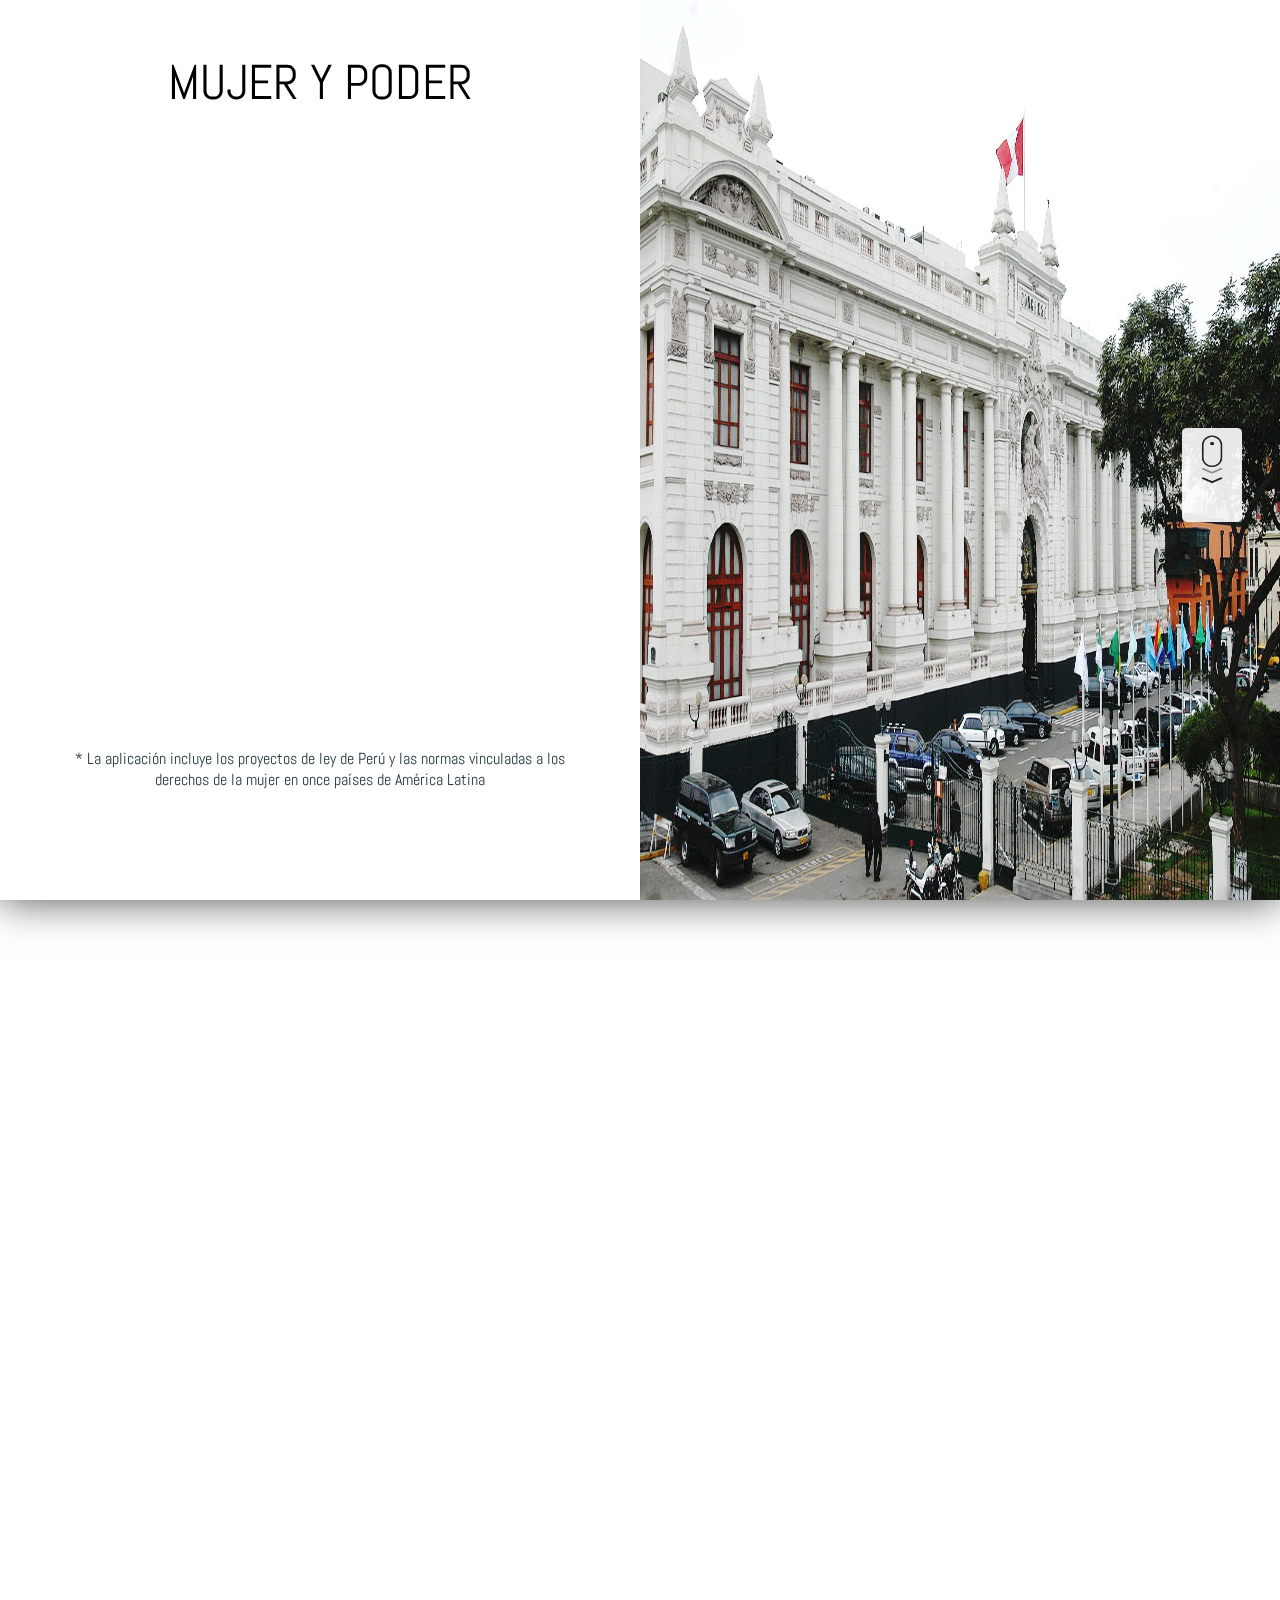
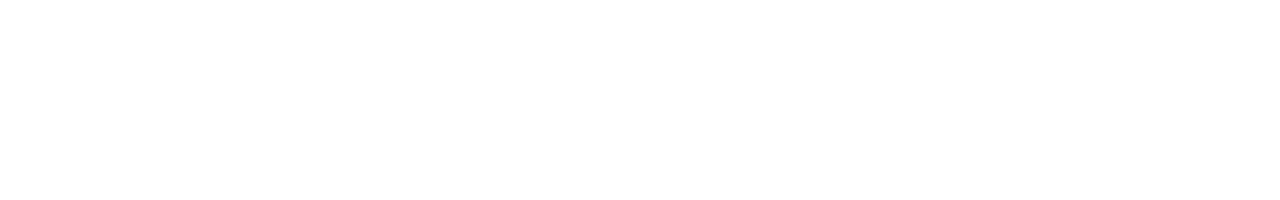
==== commit ef627ece: "new front section" ====
--- a/index.html
+++ b/index.html
@@ -117,7 +117,7 @@
   					</nav>
   				</div>
 
-  				<section id="home-section" class="home-section cd-section">
+  				<!-- <section id="home-section" class="home-section cd-section">
   					<div class="cd-block">
   						<img class="site-logo" src="images/logo-convoca.png" alt="Site Logo">
   						<div class="cd-intro">
@@ -135,9 +135,31 @@
   							<div class="next-section">
   								<button id="go-to-next"><span class="ti-mouse"></span></button>
   							</div>
-  						</div> <!-- cd-intro -->
+  						</div> 
   					</div>
-  				</section> <!-- .cd-section -->
+  				</section>  -->
+
+          <section id="team" class="cd-section team-section">
+            <div class="cd-block" >
+                <div style="background: url(images/home.jpg) no-repeat center center; background-size: 100% 100%;" class="cd-half-block left-side" ></div>
+                <div class="cd-half-block right-side" >
+                    
+                    <h2 class="section-title">MUJER Y PODER</h2>
+                    <div id="spoon-plugin-kncgbdglledmjmpnikebkagnchfdehbm-2" ></div>
+                    <p></p>
+
+                    <div class="team-details">
+
+                      <iframe src="//e.infogr.am/convoca_mp-144351?src=embed" title="convoca-mp" width="550" height="600" scrolling="no" frameborder="0" style="border:none;"></iframe>
+
+                      <span>* La aplicación incluye los proyectos de ley de Perú y las normas vinculadas a los derechos de la mujer en once países de América Latina</span>
+
+                    </div><!-- /.about-details -->
+
+                  </div>
+              </div><!-- /#team -->
+        </section>
+
 
   				<section id="about" class="cd-section about-section">
   					<div class="cd-block">
